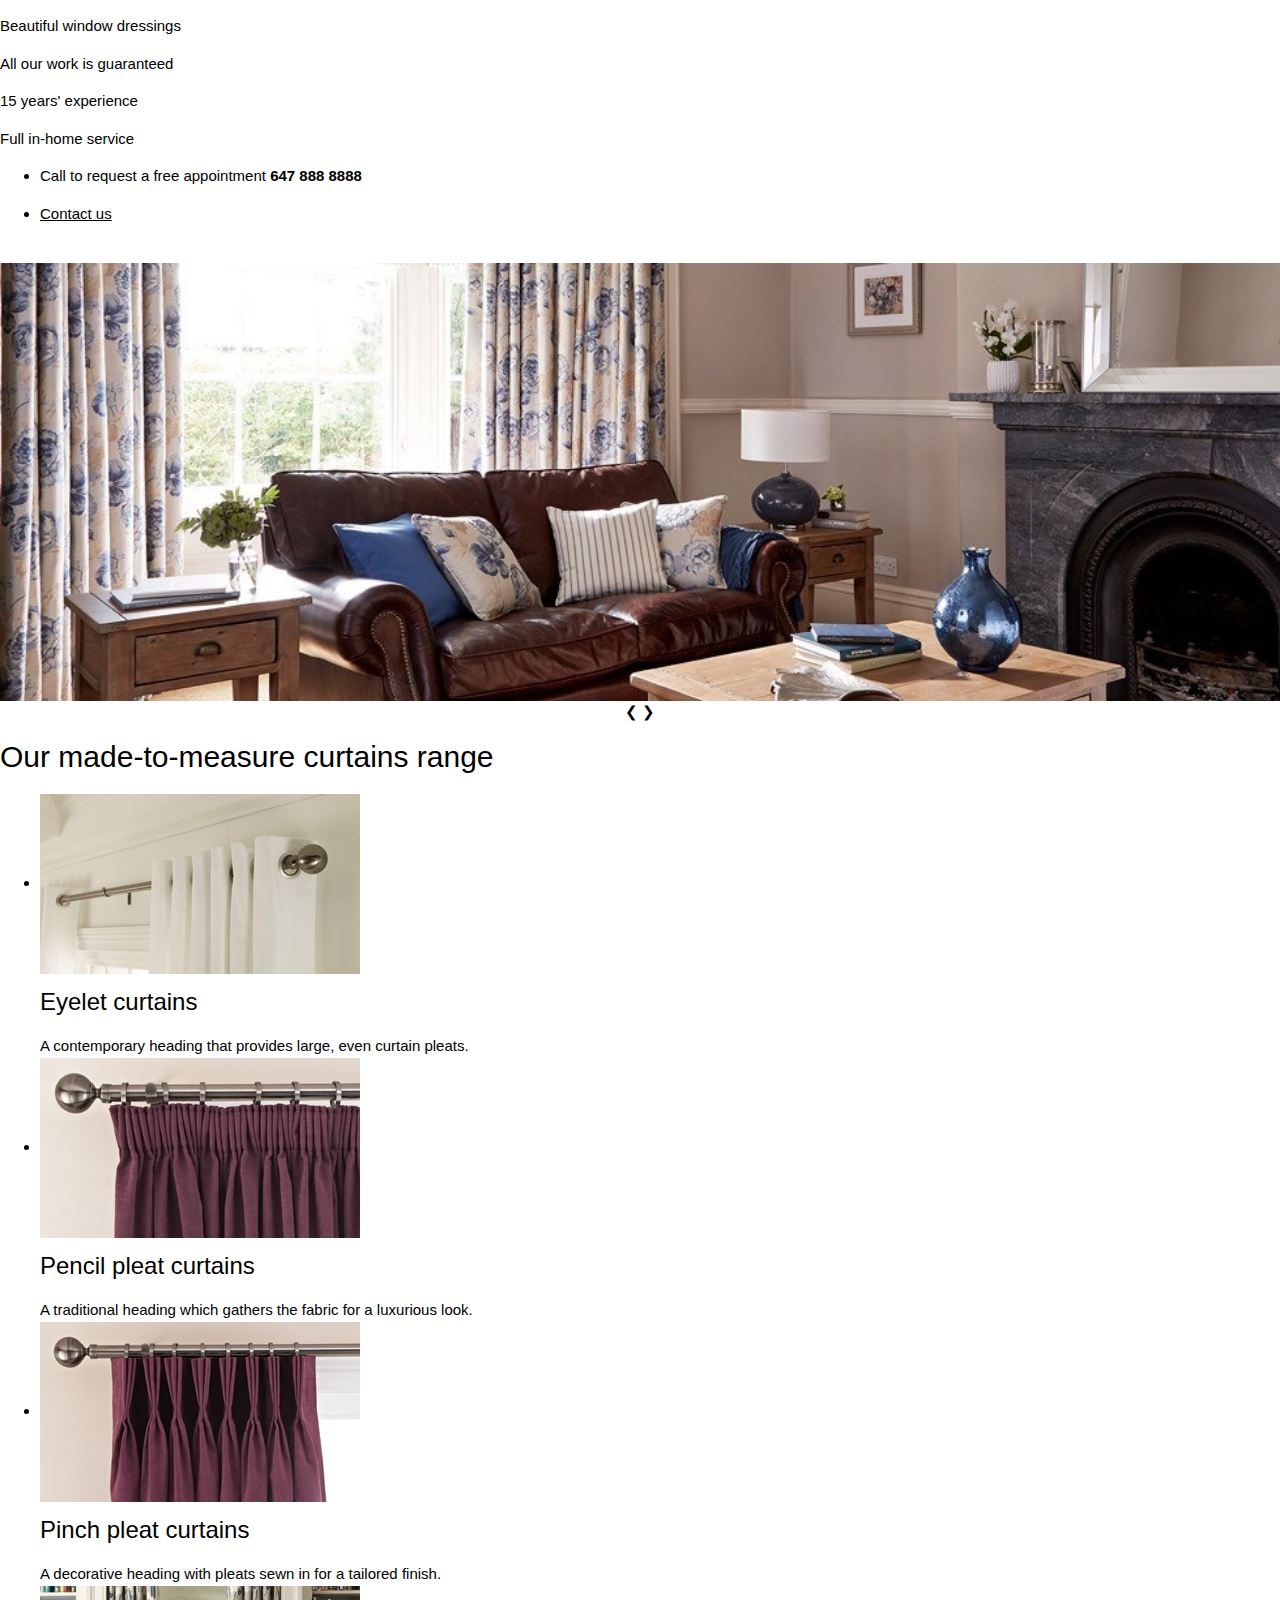
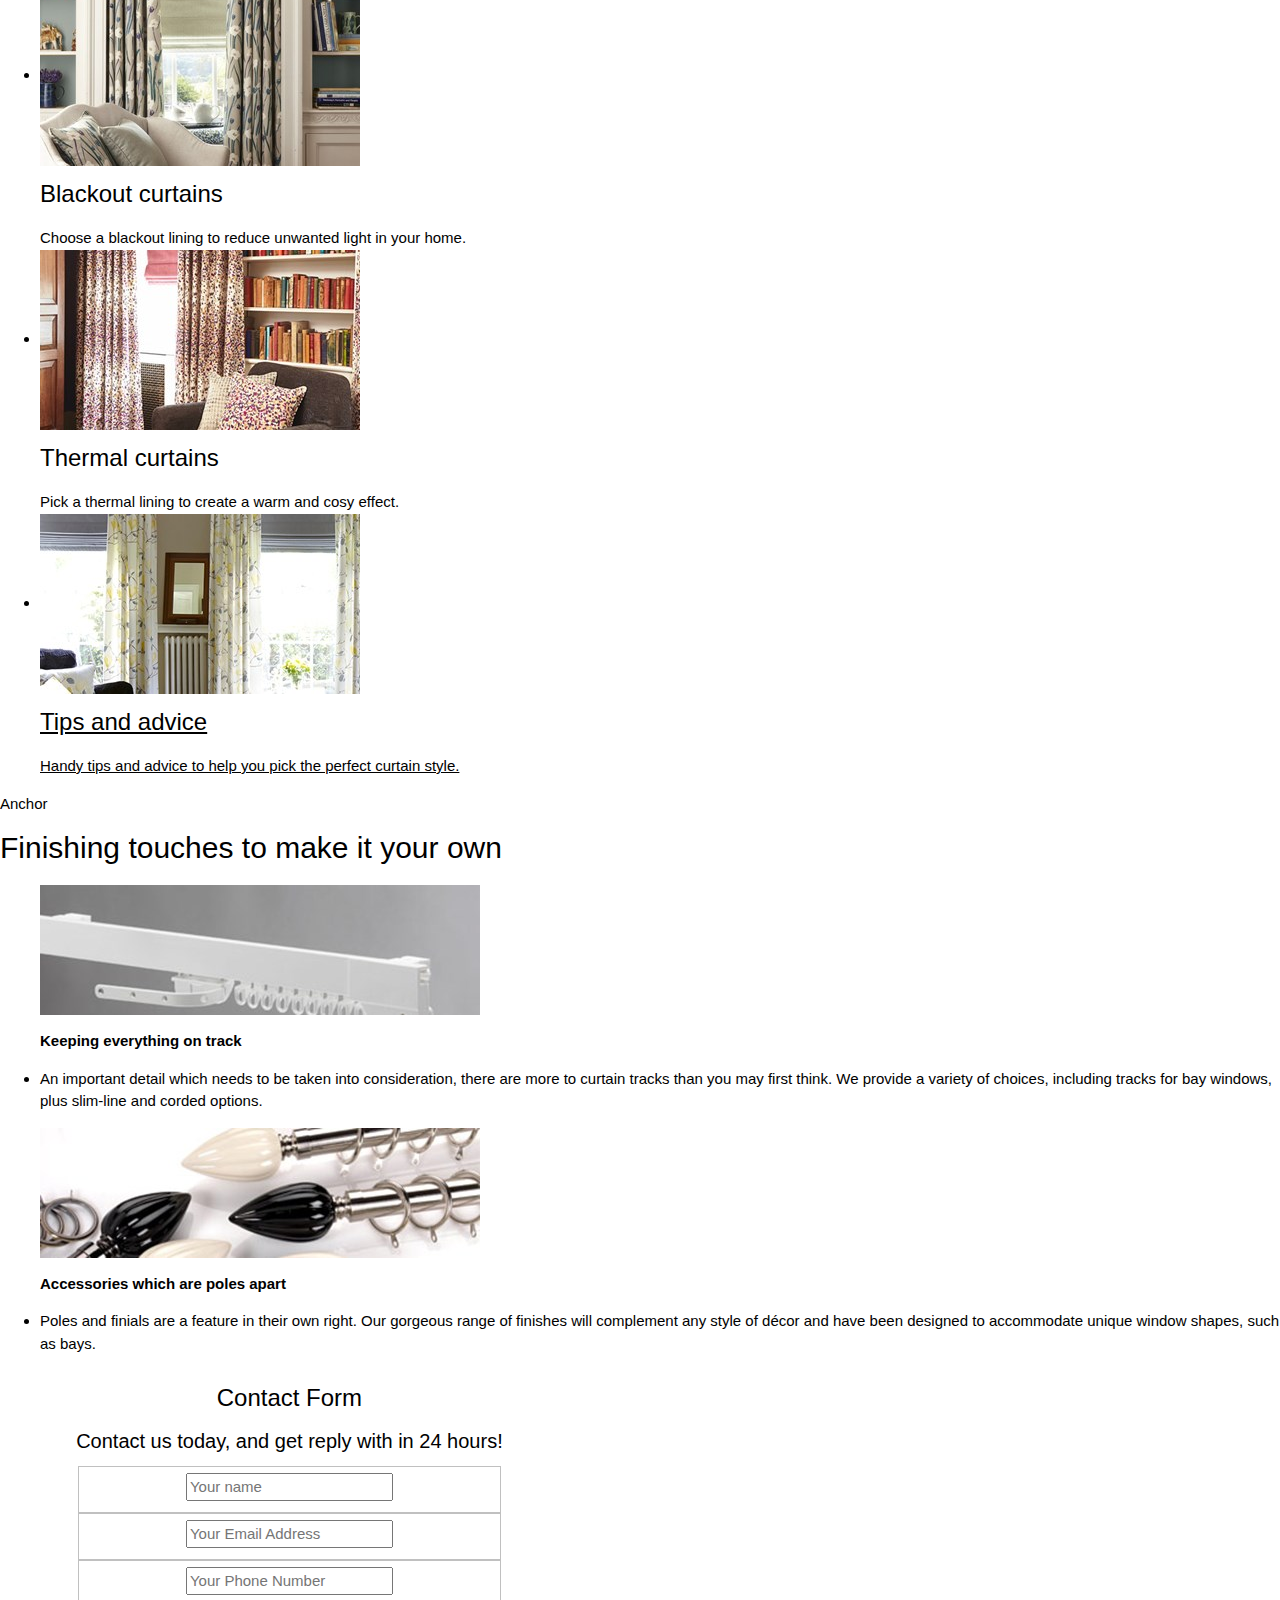
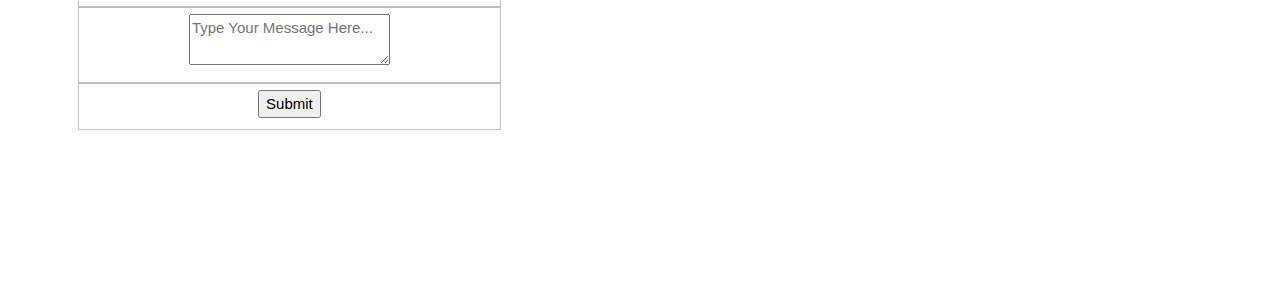
==== HenryCurtains.htm @ 3fdd2288 "Update HenryCurtains.htm" ====
<!DOCTYPE HTML>

<!-- saved from url=(0079) / -->

<!DOCTYPE html PUBLIC "" ""><!--[if lt IE 7]> <html class="no-js lt-ie9 lt-ie8 lt-ie7" lang="en"> <![endif]--><!--[if IE 7]>    <html class="no-js lt-ie9 lt-ie8" lang="en"> <![endif]--><!--[if IE 8]>    <html class="no-js lt-ie9" lang="en"> <![endif]--><!--[if IE 9]>    <html class="no-js ie9" lang="en"> <![endif]--><!--[if gt IE 10]><!--><HTML 

class="no-js" lang="en"><!--<![endif]--><HEAD><META content="IE=11.0000" 

http-equiv="X-UA-Compatible">

   

<META charset="utf-8">	 

<META name="viewport" content="width=device-width, initial-scale=1.0, maximum-scale=1.0"> 

  

<META http-equiv="X-UA-Compatible" content="IE=edge,chrome=1">   

<META name="description" content=" Book an appointment and view our huge range of beautiful fabrics and designs in the comfort of your own home."> 

  

<META name="keywords" content= "made to measure window dressings, window dressings"> 

  

<META name="author" content="">      	   <LINK href="/favicon.ico?v=2" 

rel="shortcut icon">           

<META name="robots" content="noodp">   <TITLE>    Made-To-Measure curtains for 

your home | Henry Co. </TITLE>   <LINK href="Henry_files/styles.css" 





<META name="twitter:title" content="curtains for your home | Henry"> 
<meta name="viewport" content="width=device-width, initial-scale=1">
<meta content="text/html; charset=iso-8859-2" http-equiv="Content-Type">
<link rel="stylesheet" href="https://www.w3schools.com/w3css/4/w3.css">

<style>

    .mySlides {display:none;}

	.container {

	    text-align : center;

	}

	.image, .form {

	    display: inline-block;

	    vertical-align: top;

	}

</style>



	 

<SCRIPT src="Henry_files/scripts-top.js" type="text/javascript"></SCRIPT>

   <!--[if (gte IE 6)&(lte IE 8)]>

  <script type="text/javascript" src="/_client/scripts/libs/selectivizr.js"></script>

<![endif]--> 

	 

</HEAD> 



<BODY itemtype="http://schema.org/WebPage" itemscope="">

<div>

<DIV class="wrapper trust-wrapper header-trust-wrapper">

<DIV class="wrapper clearfix">

<P>Beautiful window dressings</P>

<P>All our work is guaranteed</P>

<P>15 years' experience</P>

<P>Full in-home service</P></DIV></DIV><HEADER class="wide-wrapper header">

<DIV class="wrapper clearfix">



<DIV class="masthead">

<DIV class="right">

<DIV class="header-call-request">

<UL>

  <LI>

  <P>Call to request a free appointment							 <STRONG><SPAN class="tel">

  									647 888 8888								 </SPAN>							 </STRONG></P></LI>

  <LI class="last">

  <P class="right"><A class="no-search" href="#ContactForm">Contact 

  us</A></P></LI></UL></DIV></DIV>

</DIV></DIV></HEADER>





<DIV class="wrapper nav-wrapper">

<NAV class="navigation-primary wrapper clearfix" 

role="navigation">

</NAV><SPAN class="leaf leaf-left">&nbsp;</SPAN>     <SPAN class="leaf leaf-right">&nbsp;</SPAN> 

  </DIV>

  

<DIV class="container wide-wrapper clearfix" role="main">








<!-- Slideshow container -->
<div class="slideshow-container">

 <!-- Full-width images with number and caption text -->
  <div class="mySlides fade">
  
    <img src="Henry_files/hillarysblinds_27317573510_980_x_336.jpg" style="width:100%">
 
  </div>

  <div class="mySlides fade">
   
    <img src="Henry_files/cream-curtains-bedroom-eddie-natural_980_x_336.jpg" style="width:100%">
    
  </div>

  <div class="mySlides fade">

    <img src="Henry_files/curtains-element-verde-roman-aquarelle-mist-cushions-aquarelle-mist_980_x_336.jpg" style="width:100%">
   
  </div>

  <!-- Next and previous buttons -->
  <a class="prev" onclick="plusSlides(-1)">&#10094;</a>
  <a class="next" onclick="plusSlides(1)">&#10095;</a>


</DIV>
<script>
var myIndex = 0;
carousel();

function carousel() {
  var i;
  var x = document.getElementsByClassName("mySlides");
  for (i = 0; i < x.length; i++) {
    x[i].style.display = "none";  
  }
  myIndex++;
  if (myIndex > x.length) {myIndex = 1}    
  x[myIndex-1].style.display = "block";  
  setTimeout(carousel, 3000); // Change image every 2 seconds
}
</script>
					 

					 

					 

					 

<DIV id="product-slides-loader"><IMG width="32" height="32" src="Henry_files/ajax-loader.gif">

		 </DIV></DIV></DIV>

<DIV class="js-replace-me js-replace-with">



<DIV class="wrapper inner-content clearfix product-page-container product-page--landing"><SECTION 

class="margin-after ">





<DIV class="clearfix product-page__content-list-strip three-column-grid">





<H2>Our made-to-measure curtains range</H2>

<UL>

  <LI class="summary-item js-match-height js-GoogleAnalyticTag" data-labeltag="Ranges" 

  data-actiontypetag="Click" data-categorytag="Productpage" data-displaytag="True"><A 

  class="link-wrapper" >

  <DIV class="image-wrapper"><IMG width="320" height="180" alt="eyelets" src="Henry_files/eyelets_320_x_180.jpg">

  								 </DIV></A><A class="link-wrapper" >

  <DIV class="block summary-item__summary-content js-match-height">

  <H3>Eyelet curtains</H3>

  <P>A contemporary heading that provides large, even curtain 

  pleats.</P></DIV></A></LI>

  <LI class="summary-item js-match-height js-GoogleAnalyticTag" data-labeltag="Ranges" 

  data-actiontypetag="Click" data-categorytag="Productpage" data-displaytag="True"><A 

  class="link-wrapper" >

  <DIV class="image-wrapper"><IMG width="320" height="180" alt="pencil" src="Henry_files/pencil_320_x_180.jpg">

  								 </DIV></A><A class="link-wrapper">

  <DIV class="block summary-item__summary-content js-match-height">

  <H3>Pencil pleat curtains </H3>

  <P>A traditional heading which gathers the fabric for a luxurious 

  look.</P></DIV></A></LI>

  <LI class="summary-item js-match-height js-GoogleAnalyticTag" data-labeltag="Ranges" 

  data-actiontypetag="Click" data-categorytag="Productpage" data-displaytag="True"><A 

  class="link-wrapper" >

  <DIV class="image-wrapper"><IMG width="320" height="180" alt="pinch" src="Henry_files/pinch_320_x_180.jpg">

  								 </DIV></A><A class="link-wrapper" >

  <DIV class="block summary-item__summary-content js-match-height">

  <H3>Pinch pleat curtains </H3>

  <P>A decorative heading with pleats sewn in for a tailored 

  finish.</P></DIV></A></LI>

  <LI class="summary-item js-match-height js-GoogleAnalyticTag" data-labeltag="Ranges" 

  data-actiontypetag="Click" data-categorytag="Productpage" data-displaytag="True"><A 

  class="link-wrapper" >

  <DIV class="image-wrapper"><IMG width="320" height="180" alt="new-CTR-fabric" 

  src="Henry_files/new-ctr-fabric_320_x_180.jpg">

  								 </DIV></A><A class="link-wrapper">

  <DIV class="block summary-item__summary-content js-match-height">

  <H3>Blackout curtains </H3>

  <P>Choose a blackout lining to reduce unwanted light in your 

  home.</P></DIV></A></LI>

  <LI class="summary-item js-match-height js-GoogleAnalyticTag" data-labeltag="Ranges" 

  data-actiontypetag="Click" data-categorytag="Productpage" data-displaytag="True"><A 

  class="link-wrapper" href=" /thermal-curtains/">

  <DIV class="image-wrapper"><IMG width="320" height="180" alt="curtains-collection" 

  src="Henry_files/curtains-collection_320_x_180.jpg">

  								 </DIV></A><A class="link-wrapper" >

  <DIV class="block summary-item__summary-content js-match-height">

  <H3>Thermal curtains</H3>

  <P>Pick a thermal lining to create a warm and cosy effect.</P></DIV></A></LI>

  <LI class="summary-item js-match-height js-GoogleAnalyticTag" data-labeltag="Ranges" 

  data-actiontypetag="Click" data-categorytag="Productpage" data-displaytag="True"><A 

  class="link-wrapper" >

  <DIV class="image-wrapper"><IMG width="320" height="180" alt="curtains" src="Henry_files/hillarysblinds_8042991_320_x_180.jpg">

  								 </DIV></A><A class="link-wrapper" href=" /tips-and-advice/">

  <DIV class="block summary-item__summary-content js-match-height">

  <H3>Tips and advice</H3>

  <P>Handy tips and advice to 

  help you pick the perfect curtain style.</P></DIV></A></LI></UL></DIV>

  

  

		   

</DIV><A class="visuallyhidden" id="finishingtouches">Anchor</A>

	   

	   

	   

<DIV class="strip content-carousel">

<H2>      Finishing touches to make it your own     </H2>

<DIV class="home-intro item-browser_outer-wrapper js-item-browser-wrapper">

<UL data-item-browser-mobile-items="1" data-item-browser-items="2" 

data-item-browser-is-mobile="false" data-item-browser="">

  

  <DIV class="content-carousel-item-inner"><IMG alt="curtain tracks" src="Henry_files/360x225_carousel.jpg"> 

    			 

  <P><STRONG>Keeping everything on track</STRONG></P>

  <LI data-item-browser-item=""><P>An important detail which needs to be taken into consideration, there are 

  more to curtain tracks than you may first think. We provide a variety of 

  choices, including tracks for bay windows, plus slim-line and corded 

  options.</P>

    </LI>

  </DIV>



    <DIV class="content-carousel-item-inner"><IMG alt="new finnials" src="Henry_files/360x225_carousel(1).jpg"> 

     			 

  <P><STRONG>Accessories which are poles apart</STRONG></P>

  <LI data-item-browser-item="">

   <P>Poles and finials are a feature in their own right. Our gorgeous range of 

  finishes will complement any style of décor and have been designed to 

  accommodate unique window shapes, such as 

bays.</P></LI></DIV></UL>

</DIV>



</DIV>



<A name="ContactForm"> </A>

<div class="container">

  <div class="row">

	  <div class="form">

		<form id="contact" action="mail.php" method="post">

	    <h3>Contact Form</h3>

	    <h4>Contact us today, and get reply with in 24 hours!</h4>

	    <fieldset>

	      <input placeholder="Your name" type="text" tabindex="1" required >

	    </fieldset>

	    <fieldset>

	      <input placeholder="Your Email Address" type="email" tabindex="2" required>

	    </fieldset>

	    <fieldset>

	      <input placeholder="Your Phone Number" type="tel" tabindex="3" required>

	    </fieldset>

	    <fieldset>

	      <textarea placeholder="Type Your Message Here..." tabindex="5" required></textarea>

	    </fieldset>

	    <fieldset>

	      <button name="submit" type="submit" id="contact-submit" data-submit="...Sending">Submit</button>

	    </fieldset>

	  </form>

	 </div>





	 <div class="image">	

	  <div class="mapouter"><div class="gmap_canvas"><iframe width="800" height="480" id="gmap_canvas" src="https://maps.google.com/maps?q=968%20Denison%20St%20%20%2C%20Markham%2C%20ON%20canada&t=&z=13&ie=UTF8&iwloc=&output=embed" frameborder="0" scrolling="no" marginheight="0" marginwidth="0"></iframe><a href="https://www.emojilib.com"></a></div><style>.mapouter{position:relative;text-align:right;height:512px;width:697px;}.gmap_canvas {overflow:hidden;background:none!important;height:512px;width:697px;}</style></div>

	  </div>

	</div>

</div>

	

	

	

	



<SCRIPT src="Henry_files/scripts-bottom.js" type="text/javascript"></SCRIPT>

	 

<SCRIPT type="text/javascript">if(typeof(stLight) !== 'undefined') stLight.options({ publisher: "ur-a3101ca-ab78-af21-91b6-2b42816bc5b2" });</SCRIPT>

 

<SCRIPT src="Henry_files/product-carousel.js" type="text/javascript"></SCRIPT>

 

		</div> </BODY></HTML>
---- Henry_files/styles.css ----
* {
	margin:0;
	padding:0;
	box-sizing:border-box;
	-webkit-box-sizing:border-box;
	-moz-box-sizing:border-box;
	-webkit-font-smoothing:antialiased;
	-moz-font-smoothing:antialiased;
	-o-font-smoothing:antialiased;
	font-smoothing:antialiased;
	text-rendering:optimizeLegibility;
}

.contact-container {
	max-width:400px;
	width:100%;
	margin:0 auto;
	position:relative;
}

#contact input[type="text"], #contact input[type="email"], #contact input[type="tel"], #contact input[type="url"], #contact textarea, #contact button[type="submit"] { font:400 12px/16px "Open Sans", Helvetica, Arial, sans-serif; }

#contact {
	background:#F9F9F9;
	padding:25px;
	margin:50px 0;
}

#contact h3 {
	color: #F96;
	display: block;
	font-size: 30px;
	font-weight: 400;
}

#contact h4 {
	margin:5px 0 15px;
	display:block;
	font-size:13px;
}

fieldset {
	border: medium none !important;
	margin: 0 0 10px;
	min-width: 100%;
	padding: 0;
	width: 100%;
}

#contact input[type="text"], #contact input[type="email"], #contact input[type="tel"], #contact input[type="url"], #contact textarea {
	width:100%;
	border:1px solid #CCC;
	background:#FFF;
	margin:0 0 5px;
	padding:10px;
}

#contact input[type="text"]:hover, #contact input[type="email"]:hover, #contact input[type="tel"]:hover, #contact input[type="url"]:hover, #contact textarea:hover {
	-webkit-transition:border-color 0.3s ease-in-out;
	-moz-transition:border-color 0.3s ease-in-out;
	transition:border-color 0.3s ease-in-out;
	border:1px solid #AAA;
}

#contact textarea {
	height:100px;
	max-width:100%;
  resize:none;
}

#contact button[type="submit"] {
	cursor:pointer;
	width:100%;
	border:none;
	background:#0CF;
	color:#FFF;
	margin:0 0 5px;
	padding:10px;
	font-size:15px;
}

#contact button[type="submit"]:hover {
	background:#09C;
	-webkit-transition:background 0.3s ease-in-out;
	-moz-transition:background 0.3s ease-in-out;
	transition:background-color 0.3s ease-in-out;
}

#contact button[type="submit"]:active { box-shadow:inset 0 1px 3px rgba(0, 0, 0, 0.5); }

#contact input:focus, #contact textarea:focus {
	outline:0;
	border:1px solid #999;
}
::-webkit-input-placeholder {
 color:#888;
}
:-moz-placeholder {
 color:#888;
}
::-moz-placeholder {
 color:#888;
}
:-ms-input-placeholder {
 color:#888;
}


article {
	display: block;
}
aside {
	display: block;
}
details {
	display: block;
}
figcaption {
	display: block;
}
figure {
	display: block;
}
footer {
	display: block;
}
header {
	display: block;
}
hgroup {
	display: block;
}
nav {
	display: block;
}
section {
	display: block;
}
audio {
	display: inline-block;
}
canvas {
	display: inline-block;
}
video {
	display: inline-block;
}
audio:not([controls]) {
	display: none;
}
[hidden] {
	display: none;
}
html {
	font-size: 100%; -ms-text-size-adjust: 100%; -webkit-text-size-adjust: 100%;
}
html {
	color: rgb(34, 34, 34); font-family: sans-serif;
}
button {
	color: rgb(34, 34, 34); font-family: sans-serif;
}
input {
	color: rgb(34, 34, 34); font-family: sans-serif;
}
select {
	color: rgb(34, 34, 34); font-family: sans-serif;
}
textarea {
	color: rgb(34, 34, 34); font-family: sans-serif;
}
body {
	margin: 0px; line-height: 1.4; font-size: 1em;
}
::selection {
	background: rgb(197, 80, 87); color: rgb(255, 255, 255); text-shadow: none;
}
a:focus {
	outline: dotted thin;
}
a:hover {
	outline: 0px;
}
a:active {
	outline: 0px;
}
abbr[title] {
	border-bottom-color: currentColor; border-bottom-width: 1px; border-bottom-style: dotted;
}
b {
	font-weight: bold;
}
strong {
	font-weight: bold;
}
blockquote {
	margin: 1em 40px;
}
dfn {
	font-style: italic;
}
hr {
	border-width: 1px 0px 0px; border-style: solid none none; border-color: rgb(204, 204, 204) currentColor currentColor; margin: 1em 0px; padding: 0px; border-image: none; height: 1px; display: block;
}
ins {
	background: rgb(255, 255, 153); color: rgb(0, 0, 0); text-decoration: none;
}
mark {
	background: rgb(255, 255, 0); color: rgb(0, 0, 0); font-style: italic; font-weight: bold;
}
pre {
	font-family: monospace,serif; font-size: 1em; _font-family: "courier new", monospace;
}
code {
	font-family: monospace,serif; font-size: 1em; _font-family: "courier new", monospace;
}
kbd {
	font-family: monospace,serif; font-size: 1em; _font-family: "courier new", monospace;
}
samp {
	font-family: monospace,serif; font-size: 1em; _font-family: "courier new", monospace;
}
pre {
	white-space: pre-wrap; -ms-word-wrap: break-word;
}
q {
	quotes: none;
}
q::before {
	content: none;
}
q::after {
	content: none;
}
small {
	font-size: 85%;
}
sub {
	line-height: 0; font-size: 75%; vertical-align: baseline; position: relative;
}
sup {
	line-height: 0; font-size: 75%; vertical-align: baseline; position: relative;
}
sup {
	top: -0.5em;
}
sub {
	bottom: -0.25em;
}
ul {
	margin: 1em 0px; padding: 0px 0px 0px 40px;
}
ol {
	margin: 1em 0px; padding: 0px 0px 0px 40px;
}
dd {
	margin: 0px 0px 0px 40px;
}
nav ul {
	list-style: none; margin: 0px; padding: 0px;
}
nav ol {
	list-style: none; margin: 0px; padding: 0px;
}
img {
	border: 0px currentColor; border-image: none; vertical-align: middle; -ms-interpolation-mode: bicubic;
}
svg:not(:root) {
	overflow: hidden;
}
figure {
	margin: 0px;
}
form {
	margin: 0px;
}
fieldset {
	margin: 0px; padding: 0px; border: 0px currentColor; border-image: none;
}
label {
	cursor: pointer;
}
legend {
	padding: 0px; border: 0px currentColor; border-image: none; white-space: normal;
}
button {
	margin: 0px; font-size: 100%; vertical-align: baseline;
}
input {
	margin: 0px; font-size: 100%; vertical-align: baseline;
}
select {
	margin: 0px; font-size: 100%; vertical-align: baseline;
}
textarea {
	margin: 0px; font-size: 100%; vertical-align: baseline;
}
button {
	line-height: normal;
}
input {
	line-height: normal;
}
button {
	cursor: pointer; -webkit-appearance: button;
}
input[type='button'] {
	cursor: pointer; -webkit-appearance: button;
}
input[type='reset'] {
	cursor: pointer; -webkit-appearance: button;
}
input[type='submit'] {
	cursor: pointer; -webkit-appearance: button;
}
button[disabled] {
	cursor: default;
}
input[disabled] {
	cursor: default;
}
input[type='checkbox'] {
	padding: 0px; box-sizing: border-box;
}
input[type='radio'] {
	padding: 0px; box-sizing: border-box;
}
input[type='search'] {
	box-sizing: content-box; -webkit-appearance: textfield; -moz-box-sizing: content-box; -webkit-box-sizing: content-box;
}
textarea {
	overflow: auto; vertical-align: top; resize: vertical;
}
input:invalid {
	background-color: rgb(240, 221, 221);
}
textarea:invalid {
	background-color: rgb(240, 221, 221);
}
table {
	border-collapse: collapse; border-spacing: 0;
}
td {
	vertical-align: top;
}
.chromeframe {
	background: rgb(204, 204, 204); margin: 0.2em 0px; padding: 0.2em 0px; color: rgb(0, 0, 0);
}
.ir {
	border: 0px currentColor; border-image: none; text-align: left; text-indent: -999em; overflow: hidden; display: block; direction: ltr; background-repeat: no-repeat; background-color: transparent;
}
.ir br {
	display: none;
}
.hidden {
	display: none !important; visibility: hidden;
}
.visuallyhidden {
	margin: -1px; padding: 0px; border: 0px currentColor; border-image: none; width: 1px; height: 1px; overflow: hidden; position: absolute; clip: rect(0px, 0px, 0px, 0px);
}
.focusable.visuallyhidden:active {
	margin: 0px; width: auto; height: auto; overflow: visible; position: static; clip: auto;
}
.focusable.visuallyhidden:focus {
	margin: 0px; width: auto; height: auto; overflow: visible; position: static; clip: auto;
}
.invisible {
	visibility: hidden;
}
.clearfix::before {
	display: table; content: "";
}
.clearfix::after {
	display: table; content: "";
}
.clearfix::after {
	clear: both;
}
.clearfix {
	
}
@media print
{
* {
	background: none !important; color: rgb(0, 0, 0) !important; filter: none !important; box-shadow: none !important; text-shadow: none !important;
}
a {
	text-decoration: underline;
}
a:visited {
	text-decoration: underline;
}
a[href]::after {
	content: " (" attr(href) ")";
}
abbr[title]::after {
	content: " (" attr(title) ")";
}
.ir a::after {
	content: "";
}
a[href^='javascript:']::after {
	content: "";
}
a[href^='#']::after {
	content: "";
}
pre {
	border: 1px solid rgb(153, 153, 153); border-image: none; page-break-inside: avoid;
}
blockquote {
	border: 1px solid rgb(153, 153, 153); border-image: none; page-break-inside: avoid;
}
thead {
	display: table-header-group;
}
tr {
	page-break-inside: avoid;
}
img {
	page-break-inside: avoid;
}
img {
	max-width: 100% !important;
}
p {
	orphans: 3; widows: 3;
}
h2 {
	orphans: 3; widows: 3;
}
h3 {
	orphans: 3; widows: 3;
}
h2 {
	page-break-after: avoid;
}
h3 {
	page-break-after: avoid;
}
}
html {
	font-family: sans-serif; -ms-text-size-adjust: 100%; -webkit-text-size-adjust: 100%;
}
body {
	margin: 0px;
}
article {
	display: block;
}
aside {
	display: block;
}
details {
	display: block;
}
figcaption {
	display: block;
}
figure {
	display: block;
}
footer {
	display: block;
}
header {
	display: block;
}
hgroup {
	display: block;
}
main {
	display: block;
}
nav {
	display: block;
}
section {
	display: block;
}
summary {
	display: block;
}
audio {
	vertical-align: baseline; display: inline-block;
}
canvas {
	vertical-align: baseline; display: inline-block;
}
progress {
	vertical-align: baseline; display: inline-block;
}
video {
	vertical-align: baseline; display: inline-block;
}
audio:not([controls]) {
	height: 0px; display: none;
}
[hidden] {
	display: none;
}
template {
	display: none;
}
a {
	background: none;
}
a:active {
	outline: 0px;
}
a:hover {
	outline: 0px;
}
abbr[title] {
	border-bottom-color: currentColor; border-bottom-width: 1px; border-bottom-style: dotted;
}
b {
	font-weight: bold;
}
strong {
	font-weight: bold;
}
dfn {
	font-style: italic;
}
h1 {
	margin: 0.67em 0px; font-size: 2em;
}
mark {
	background: rgb(255, 255, 0); color: rgb(0, 0, 0);
}
small {
	font-size: 80%;
}
sub {
	line-height: 0; font-size: 75%; vertical-align: baseline; position: relative;
}
sup {
	line-height: 0; font-size: 75%; vertical-align: baseline; position: relative;
}
sup {
	top: -0.5em;
}
sub {
	bottom: -0.25em;
}
img {
	border: 0px currentColor; border-image: none;
}
svg:not(:root) {
	overflow: hidden;
}
figure {
	margin: 1em 40px;
}
hr {
	height: 0px; box-sizing: content-box; -moz-box-sizing: content-box;
}
pre {
	overflow: auto;
}
code {
	font-family: monospace,monospace; font-size: 1em;
}
kbd {
	font-family: monospace,monospace; font-size: 1em;
}
pre {
	font-family: monospace,monospace; font-size: 1em;
}
samp {
	font-family: monospace,monospace; font-size: 1em;
}
button {
	font: inherit; margin: 0px; color: inherit; font-size-adjust: inherit; font-stretch: inherit;
}
input {
	font: inherit; margin: 0px; color: inherit; font-size-adjust: inherit; font-stretch: inherit;
}
optgroup {
	font: inherit; margin: 0px; color: inherit; font-size-adjust: inherit; font-stretch: inherit;
}
select {
	font: inherit; margin: 0px; color: inherit; font-size-adjust: inherit; font-stretch: inherit;
}
textarea {
	font: inherit; margin: 0px; color: inherit; font-size-adjust: inherit; font-stretch: inherit;
}
button {
	overflow: visible;
}
button {
	text-transform: none;
}
select {
	text-transform: none;
}
button {
	cursor: pointer; -webkit-appearance: button;
}
html input[type='button'] {
	cursor: pointer; -webkit-appearance: button;
}
input[type='reset'] {
	cursor: pointer; -webkit-appearance: button;
}
input[type='submit'] {
	cursor: pointer; -webkit-appearance: button;
}
button[disabled] {
	cursor: default;
}
html input[disabled] {
	cursor: default;
}
input {
	line-height: normal;
}
input[type='checkbox'] {
	padding: 0px; box-sizing: border-box;
}
input[type='radio'] {
	padding: 0px; box-sizing: border-box;
}
input[type='search'] {
	box-sizing: content-box; -webkit-appearance: textfield; -moz-box-sizing: content-box; -webkit-box-sizing: content-box;
}
fieldset {
	margin: 0px 2px; padding: 0.35em 0.62em 0.75em; border: 1px solid silver; border-image: none;
}
legend {
	padding: 0px; border: 0px currentColor; border-image: none;
}
textarea {
	overflow: auto;
}
optgroup {
	font-weight: bold;
}
table {
	border-collapse: collapse; border-spacing: 0;
}
td {
	padding: 0px;
}
th {
	padding: 0px;
}
html.noscroll {
	width: 100%; position: fixed; -ms-overflow-y: scroll;
}
.wrapper {
	margin: 0px auto; width: 980px; position: relative;
}
.link-wrapper {
	background: none; padding-right: 0px; font-weight: normal; display: block;
}
.link-wrapper:hover .link-std {
	color: rgb(156, 31, 49) !important;
}
.wide-wrapper {
	margin: 0px auto; width: 1240px; border-right-color: rgb(219, 214, 210); border-left-color: rgb(219, 214, 210); border-right-width: 1px; border-left-width: 1px; border-right-style: solid; border-left-style: solid; position: relative;
}
.nav-wrapper {
	background: rgb(105, 96, 88); border: currentColor; border-image: none; width: 1250px;
}
.homepage-carousel-wrapper {
	margin-bottom: 50px;
}
.container .wide-wrapper {
	border: currentColor; border-image: none;
}
.col {
	margin-right: 0px; margin-left: 0px; float: left; display: inline; position: relative;
}
.col-first {
	margin-left: 0px;
}
.col-last {
	margin-right: 0px;
}
.col-center {
	margin: 0px auto; float: none; display: block;
}
.col-border-left {
	padding-left: 49px; border-left-color: rgb(234, 230, 227); border-left-width: 1px; border-left-style: solid;
}
.col-border-left-thin {
	padding-left: 29px; border-left-color: rgb(234, 230, 227); border-left-width: 1px; border-left-style: solid;
}
.col-border-right {
	padding-right: 49px; border-right-color: rgb(234, 230, 227); border-right-width: 1px; border-right-style: solid;
}
.col-border-right-thin {
	padding-right: 29px; border-right-color: rgb(234, 230, 227); border-right-width: 1px; border-right-style: solid;
}
.col-margin-after {
	margin-bottom: 50px;
}
.col-margin-left {
	margin-left: 48px;
}
.col-margin-right {
	margin-right: 48px;
}
.col-margin-left-thin {
	margin-left: 28px;
}
.col-margin-right-thin {
	margin-right: 28px;
}
.col img {
	margin-bottom: 10px;
}
.col .centered {
	margin: 0px auto;
}
.clear.col {
	clear: both;
}
.wrapper .col-1 {
	width: 20px;
}
.wrapper .col-2 {
	width: 40px;
}
.wrapper .col-3 {
	width: 60px;
}
.wrapper .col-4 {
	width: 80px;
}
.wrapper .col-5 {
	width: 100px;
}
.wrapper .col-6 {
	width: 120px;
}
.wrapper .col-7 {
	width: 140px;
}
.wrapper .col-8 {
	width: 160px;
}
.wrapper .col-9 {
	width: 180px;
}
.wrapper .col-10 {
	width: 200px;
}
.wrapper .col-11 {
	width: 220px;
}
.wrapper .col-12 {
	width: 240px;
}
.wrapper .col-13 {
	width: 260px;
}
.wrapper .col-14 {
	width: 280px;
}
.wrapper .col-15 {
	width: 300px;
}
.wrapper .col-16 {
	width: 320px;
}
.wrapper .col-17 {
	width: 340px;
}
.wrapper .col-18 {
	width: 360px;
}
.wrapper .col-19 {
	width: 380px;
}
.wrapper .col-20 {
	width: 400px;
}
.wrapper .col-21 {
	width: 420px;
}
.wrapper .col-22 {
	width: 440px;
}
.wrapper .col-23 {
	width: 460px;
}
.wrapper .col-24 {
	width: 480px;
}
.wrapper .col-25 {
	width: 500px;
}
.wrapper .col-26 {
	width: 520px;
}
.wrapper .col-27 {
	width: 540px;
}
.wrapper .col-28 {
	width: 560px;
}
.wrapper .col-29 {
	width: 580px;
}
.wrapper .col-30 {
	width: 600px;
}
.wrapper .col-30-900 {
	width: 898px;
}
.wrapper .col-31 {
	width: 620px;
}
.wrapper .col-32 {
	width: 640px;
}
.wrapper .col-33 {
	width: 660px;
}
.wrapper .col-34 {
	width: 680px;
}
.wrapper .col-35 {
	width: 700px;
}
.wrapper .col-36 {
	width: 720px;
}
.wrapper .col-37 {
	width: 740px;
}
.wrapper .col-38 {
	width: 760px;
}
.wrapper .col-39 {
	width: 780px;
}
.wrapper .col-40 {
	width: 800px;
}
.wrapper .col-41 {
	width: 820px;
}
.wrapper .col-42 {
	width: 840px;
}
.wrapper .col-43 {
	width: 860px;
}
.wrapper .col-44 {
	width: 880px;
}
.wrapper .col-45 {
	width: 900px;
}
.wrapper .col-46 {
	width: 920px;
}
.wrapper .col-47 {
	width: 940px;
}
.wrapper .col-48 {
	width: 960px;
}
.wrapper .col-49 {
	width: 980px;
}
.content-primary {
	width: 740px; padding-left: 39px; margin-bottom: 80px; border-left-color: rgb(234, 230, 227); border-left-width: 1px; border-left-style: solid; float: left;
}
.content-primary ul li {
	color: rgb(144, 131, 120);
}
.content-primary ol li {
	color: rgb(144, 131, 120);
}
.content-primary ol li {
	padding-top: 4px; margin-bottom: 4px; min-height: 32px;
}
.tablet .content-primary.col-37 {
	width: 739px;
}
.lt-ie9 .content-primary {
	padding-bottom: 80px; margin-bottom: 0px;
}
.content-secondary {
	float: left;
}
input {
	padding: 7px 6px;
}
textarea {
	padding: 7px 6px;
}
fieldset legend {
	line-height: 1;
}
fieldset {
	background: rgb(255, 255, 255); margin: 20px 0px 0px; padding: 20px; border: 1px solid rgb(235, 231, 229); border-image: none;
}
#contour {
	background: rgb(255, 255, 255); margin: 20px 0px 0px; padding: 20px; border: 1px solid rgb(235, 231, 229); border-image: none;
}
.lt-ie9 fieldset {
	border: currentColor; border-image: none;
}
.lt-ie9 #contour {
	border: currentColor; border-image: none;
}
#contour fieldset {
	background: none; padding: 0px 0px 50px; border: currentColor; border-image: none;
}
fieldset.plain {
	background: none; border: currentColor; border-image: none; padding-bottom: 0px;
}
fieldset.no-padding {
	padding: 0px;
}
fieldset.stacked {
	margin: 0px; border-bottom-color: currentColor; border-bottom-width: medium; border-bottom-style: none;
}
fieldset.rounded-top {
	border-radius: 3px 3px 0px 0px; border-bottom-color: currentColor; border-bottom-width: medium; border-bottom-style: none; -moz-border-radius: 3px 3px 0 0; -webkit-border-radius: 3px 3px 0 0;
}
fieldset.rounded-bottom {
	border-radius: 0px 0px 3px 3px; margin-top: 0px; border-bottom-color: rgb(235, 231, 229) !important; border-bottom-width: 1px !important; border-bottom-style: solid !important; -moz-border-radius: 0 0 3px 3px; -webkit-border-radius: 0 0 3px 3px;
}
fieldset.application {
	padding-left: 75px; position: relative;
}
fieldset h1 {
	margin: 0px 0px 34px;
}
fieldset .supporting-text {
	color: rgb(171, 154, 142); font-size: 11px; font-weight: normal; margin-left: 10px;
}
.frow {
	width: 100%; margin-bottom: 16px; float: left;
}
.contourField {
	width: 100%; margin-bottom: 16px; float: left;
}
.contourNavigation {
	width: 100%; margin-bottom: 16px; float: left;
}
.frow br {
	display: none;
}
.contourField br {
	display: none;
}
.contourNavigation br {
	display: none;
}
.frow::after {
	height: 0px; clear: both; display: block; visibility: hidden; content: ".";
}
.contourField::after {
	height: 0px; clear: both; display: block; visibility: hidden; content: ".";
}
.contourNavigation::after {
	height: 0px; clear: both; display: block; visibility: hidden; content: ".";
}
.contourNavigation {
	padding: 16px 0px 0px;
}
.frow input.error {
	background: rgb(253, 237, 238); border: 1px solid rgb(156, 31, 49); border-image: none; color: rgb(168, 81, 136);
}
.frow select.error {
	background: rgb(253, 237, 238); border: 1px solid rgb(156, 31, 49); border-image: none; color: rgb(168, 81, 136);
}
.contourField input.error {
	background: rgb(253, 237, 238); border: 1px solid rgb(156, 31, 49); border-image: none; color: rgb(168, 81, 136);
}
#contour input.contourError {
	background: rgb(253, 237, 238); border: 1px solid rgb(156, 31, 49); border-image: none; color: rgb(168, 81, 136);
}
#contour textarea.contourError {
	background: rgb(253, 237, 238); border: 1px solid rgb(156, 31, 49); border-image: none; color: rgb(168, 81, 136);
}
.frow label.error {
	background: none; border: currentColor; border-image: none; color: rgb(156, 31, 49);
}
.contourField label.error {
	background: none; border: currentColor; border-image: none; color: rgb(156, 31, 49);
}
#contour .contourErrorMessage {
	background: none; border: currentColor; border-image: none; color: rgb(156, 31, 49);
}
#contour .contourError {
	background: none; border: currentColor; border-image: none; color: rgb(156, 31, 49);
}
.frow input {
	border: 1px solid rgb(219, 215, 212); border-image: none; color: rgb(144, 131, 120); font-size: 12px;
}
.frow textarea {
	border: 1px solid rgb(219, 215, 212); border-image: none; color: rgb(144, 131, 120); font-size: 12px;
}
.frow select {
	border: 1px solid rgb(219, 215, 212); border-image: none; color: rgb(144, 131, 120); font-size: 12px;
}
.contourField input {
	border: 1px solid rgb(219, 215, 212); border-image: none; color: rgb(144, 131, 120); font-size: 12px;
}
.contourField textarea {
	border: 1px solid rgb(219, 215, 212); border-image: none; color: rgb(144, 131, 120); font-size: 12px;
}
.contourField select {
	border: 1px solid rgb(219, 215, 212); border-image: none; color: rgb(144, 131, 120); font-size: 12px;
}
.frow input:focus {
	color: rgb(93, 81, 70);
}
.frow textarea:focus {
	color: rgb(93, 81, 70);
}
.frow select:focus {
	color: rgb(93, 81, 70);
}
.contourField input:focus {
	color: rgb(93, 81, 70);
}
.contourField textarea:focus {
	color: rgb(93, 81, 70);
}
.contourField select:focus {
	color: rgb(93, 81, 70);
}
.frow input.button-std:focus {
	color: rgb(255, 255, 255);
}
.contourField input.button-std:focus {
	color: rgb(255, 255, 255);
}
.frow .required {
	color: rgb(168, 81, 136);
}
.contourField .required {
	color: rgb(168, 81, 136);
}
.frow .supporting-text {
	margin: 8px 0px 0px 157px;
}
.contourField .supporting-text {
	margin: 8px 0px 0px 157px;
}
.frow .supporting-text-small {
	margin: 8px 0px 0px 110px;
}
.contourField .supporting-text-small {
	margin: 8px 0px 0px 110px;
}
.frow .supporting-text-right {
	margin: 8px 0px 0px 10px;
}
.contourField .supporting-text-right {
	margin: 8px 0px 0px 10px;
}
.frow label {
	width: 136px; color: rgb(93, 81, 70); padding-right: 20px; font-size: 13px; float: left;
}
.contourField label {
	width: 136px; color: rgb(93, 81, 70); padding-right: 20px; font-size: 13px; float: left;
}
.frow label em {
	color: rgb(93, 81, 70);
}
.contourField label em {
	color: rgb(93, 81, 70);
}
.frow label a {
	color: rgb(93, 81, 70);
}
.frow label a:hover {
	color: rgb(93, 81, 70);
}
.contourField label a {
	color: rgb(93, 81, 70);
}
.contourField label a:hover {
	color: rgb(93, 81, 70);
}
.frow label.wide {
	width: 250px;
}
.contourField label.wide {
	width: 250px;
}
.frow-select select {
	padding: 4px 4px 4px 0px; border: 1px solid rgb(211, 211, 211); border-image: none; color: rgb(122, 122, 122); font-size: 12px;
}
#contour select {
	padding: 4px 4px 4px 0px; border: 1px solid rgb(211, 211, 211); border-image: none; color: rgb(122, 122, 122); font-size: 12px;
}
.frow-action {
	margin-bottom: 0px;
}
.frow-action input {
	color: rgb(255, 255, 255); float: left;
}
.frow-action input.button-std {
	margin: 0px;
}
.frow-action-indent {
	width: 480px; margin-bottom: 10px;
}
.frow-action-indent input.button-std {
	margin-left: 157px;
}
.frow-action-indent input.secondary {
	margin-left: 157px;
}
.frow-action-indent input.secondary {
	background: none; padding: 8px 0px; border: currentColor; border-image: none; color: rgb(93, 81, 70); font-size: 12px; font-weight: normal; text-decoration: underline;
}
.custom-form {
	
}
.custom-form .form-label {
	width: auto; color: rgb(58, 49, 40); text-transform: uppercase; font-family: "futura-pt",sans-serif; font-size: 22px; display: inline-block;
}
.custom-form .custom-select {
	background: rgb(243, 243, 243); padding: 0px; border: 1px solid rgb(187, 187, 187); border-image: none; width: 216px; margin-top: 0px; display: inline-block; position: relative;
}
.custom-form .custom-select select {
	background: none; margin: 0px; padding: 0.6em 1.9em 0.5em 0.8em; border: 1px solid transparent; border-image: none; width: 100%; color: rgb(93, 81, 70); text-transform: uppercase; line-height: 1.3; font-family: "futura-pt",sans-serif; font-size: 18px; cursor: pointer; box-sizing: border-box; -webkit-appearance: none; -moz-box-sizing: border-box; -webkit-box-sizing: border-box; appearance: none;
}
.lt-ie9 .custom-form .custom-select select {
	padding: 0.6em 0.8em;
}
.ie9 .custom-form .custom-select select {
	padding: 0.6em 0.8em;
}
.custom-form .custom-select::after {
	background: url("//assets.hillarys.co.uk/cassette.axd/file/_Client/images/global/sprite-sheet-icons-2682c09caf6aa2140f0184f18bee9225e0a63015.png") no-repeat 50% -633px; top: 50%; width: 9px; height: 8px; right: 1em; margin-top: -4px; position: absolute; z-index: 2; content: ""; pointer-events: none;
}
.lt-ie9 .custom-form .custom-select::after {
	background: none;
}
.ie9 .custom-form .custom-select::after {
	background: none;
}
.custom-form .custom-select:hover {
	border: 1px solid rgb(136, 136, 136); border-image: none;
}
.custom-form .custom-select select:focus {
	border: 1px solid rgb(170, 170, 170); border-image: none; color: rgb(34, 34, 34); box-shadow: 0px 0px 1px 3px #b4defa; background-color: transparent;
}
.custom-form .custom-select option {
	font-weight: normal;
}
@media screen and (-ms-high-contrast:active), all and (-ms-high-contrast:none)
{
.custom-form .custom-select select::-ms-expand {
	display: none;
}
.custom-form .custom-select select:focus::-ms-value {
	background: none; color: rgb(34, 34, 34);
}
}
.flex-container a:focus {
	
}
.flex-container a:active {
	
}
.flexslider a:focus {
	
}
.flexslider a:active {
	
}
.slides {
	list-style: none; margin: 0px; padding: 0px;
}
.flex-control-nav {
	list-style: none; margin: 0px; padding: 0px;
}
.flex-direction-nav {
	list-style: none; margin: 0px; padding: 0px;
}
.flexslider .slides > li {
	display: none; -webkit-backface-visibility: hidden;
}
.flexslider .slides img {
	display: none; -webkit-backface-visibility: hidden;
}
.flexslider .slides img {
	width: 100%; display: block;
}
.flex-pauseplay span {
	text-transform: capitalize;
}
.flex-direction-nav {
	
}
.flex-direction-nav .flex-prev {
	background: url("//assets.hillarys.co.uk/cassette.axd/file/_Client/images/special-panels/carousel-controls-c6acf40fc0f12db7e516ecfe8e8dc3976a3a9e34.png") no-repeat 0px 0px; border: currentColor; border-image: none; top: 46%; width: 33px; height: 23px; color: rgb(255, 255, 255); text-indent: -999em; padding-right: 0px; font-size: 11px; display: block; position: absolute; z-index: 1;
}
.flex-direction-nav .flex-next {
	background: url("//assets.hillarys.co.uk/cassette.axd/file/_Client/images/special-panels/carousel-controls-c6acf40fc0f12db7e516ecfe8e8dc3976a3a9e34.png") no-repeat 0px 0px; border: currentColor; border-image: none; top: 46%; width: 33px; height: 23px; color: rgb(255, 255, 255); text-indent: -999em; padding-right: 0px; font-size: 11px; display: block; position: absolute; z-index: 1;
}
.flex-direction-nav .flex-prev {
	left: -10px;
}
.flex-direction-nav .flex-prev:hover {
	background-position: -35px 0px; width: 43px;
}
.flex-direction-nav .flex-next {
	background-position: -43px -23px; right: -10px;
}
.flex-direction-nav .flex-next:hover {
	background-position: 0px -23px; width: 43px;
}
.flex-direction-nav .flex-disabled {
	cursor: default; opacity: 0 !important;
}
.address-postcode-panel .frow-input {
	width: 280px;
}
.address-postcode-panel .frow-action {
	width: 200px;
}
.advisor-postcode {
	width: 100px;
}
#contour .contourNavigation .contourSubmit {
	top: -55px; margin-left: 160px; position: relative;
}
#contour .contourNavigation .contourButton {
	top: -55px; margin-left: 160px; position: relative;
}
.lt-ie8 #contour .contourNavigation .contourButton {
	top: -75px; margin-left: 180px;
}
.frow-checkbox {
	width: 100%;
}
div.checkbox.contourField {
	width: 100%;
}
.frow-checkbox label {
	width: 150px; font-size: 12px;
}
div.checkbox.contourField label {
	width: 150px; font-size: 12px;
}
.lt-ie8 .frow-checkbox label {
	width: 134px;
}
.lt-ie8 div.checkbox.contourField label {
	width: 134px;
}
.frow-checkbox label a {
	color: rgb(242, 113, 0);
}
div.checkbox.contourField label a {
	color: rgb(242, 113, 0);
}
.frow-checkbox label a:hover {
	color: rgb(203, 95, 0); text-decoration: underline;
}
div.checkbox.contourField label a:hover {
	color: rgb(203, 95, 0); text-decoration: underline;
}
.frow-checkbox input {
	width: 14px; font-size: 12px; margin-top: 2px; margin-right: 8px; float: left;
}
div.checkbox.contourField input {
	width: 14px; font-size: 12px; margin-top: 2px; margin-right: 8px; float: left;
}
.frow-checkbox p {
	float: left;
}
div.checkbox.contourField p {
	float: left;
}
.frow-checkbox span.aspNetDisabled input {
	display: none;
}
div.checkbox.contourField span.aspNetDisabled input {
	display: none;
}
.frow-checkbox .sub-product input {
	margin-left: 16px;
}
div.checkbox.contourField .sub-product input {
	margin-left: 16px;
}
.form-products-list {
	width: 420px; position: relative;
}
.frow-checkbox input {
	border: currentColor; border-image: none;
}
.frow-checkbox span {
	float: left;
}
.frow-checkbox .appointment-carpets-flooring {
	top: 0px; right: -190px; position: absolute;
}
.frow-checkbox .brochure-carpets-flooring {
	top: 34px; right: -120px; position: absolute;
}
div.checkbox.contourField label {
	width: auto !important; clear: none !important;
}
.comment.contourField {
	background: none; border: currentColor; border-image: none; margin-bottom: 0px;
}
.contourField small {
	color: rgb(144, 131, 120); padding-left: 156px; font-size: 70%;
}
.frow-checkbox table {
	width: 420px;
}
.frow-checkbox table td {
	padding: 5px 0px; width: 200px;
}
.frow-checkbox table td::before {
	display: table; content: "";
}
.frow-checkbox table td::after {
	display: table; content: "";
}
.frow-checkbox table td ::after {
	clear: both;
}
.frow-textarea textarea {
	float: left;
}
.frow-listbox {
	width: 600px;
}
.frow-listbox select {
	width: inherit;
}
.frow-centre input {
	float: none;
}
.frow-margin-after {
	margin-top: 0px; margin-bottom: 30px;
}
.input-small {
	width: 98px;
}
textarea.small {
	width: 98px;
}
.frow label.label-small {
	width: 96px; padding-top: 6px;
}
.contourField label.label-small {
	width: 96px; padding-top: 6px;
}
.input-medium {
	width: 164px;
}
textarea.medium {
	width: 164px;
}
.input-large {
	width: 238px;
}
textarea.large {
	width: 238px;
}
.frow-label-large label {
	width: 565px;
}
.input-extra-large {
	width: 345px;
}
textarea.extra-large {
	width: 345px;
}
.frow-inline {
	width: auto; margin-bottom: 0px; display: inline-block;
}
textarea.full-width {
	width: 666px;
}
#contour input.text {
	border-radius: 3px; width: 238px !important; -moz-border-radius: 3px; -webkit-border-radius: 3px;
}
#contour textarea {
	border-radius: 3px; width: 238px !important; -moz-border-radius: 3px; -webkit-border-radius: 3px;
}
#contour input.text {
	margin: 0px !important;
}
#contour input.title {
	margin: 0px !important;
}
#contour textarea {
	margin: 0px !important;
}
#contour select {
	margin: 0px !important;
}
#contour .contourPageName {
	font-size: 18px !important;
}
.articlecommentform#contour {
	width: 580px !important; float: right;
}
.competitionform#contour .contourField label {
	width: 95px;
}
.competitionformireland#contour .contourField label {
	width: 95px;
}
.competitionform#contour input.text {
	width: 164px !important;
}
.competitionform#contour textarea {
	width: 164px !important;
}
.competitionformireland#contour input.text {
	width: 164px !important;
}
.competitionformireland#contour textarea {
	width: 164px !important;
}
.competitionform#contour .contourNavigation .contourButton {
	margin-left: 115px;
}
.competitionformireland#contour .contourNavigation .contourButton {
	margin-left: 115px;
}
.lt-ie8 .competitionform#contour {
	top: -55px !important; margin-left: 135px;
}
.lt-ie8 .competitionformireland#contour {
	top: -55px !important; margin-left: 135px;
}
.error-content fieldset {
	background: none; border: currentColor; border-image: none; text-align: center;
}
.nice-form {
	margin-top: 20px;
}
.nice-form fieldset {
	background: none; border: currentColor; border-image: none;
}
.nice-form fieldset fieldset {
	padding: 0px;
}
.nice-form .form-tight-bottom {
	padding-top: 0px; padding-bottom: 0px; border-bottom-color: currentColor; border-bottom-width: medium; border-bottom-style: none;
}
.nice-form .form-tight-top {
	padding-top: 0px; margin-top: 10px;
}
.nice-form section {
	background: rgb(255, 255, 255); border-width: 1px 1px medium; border-style: solid solid none; border-color: rgb(235, 231, 229) rgb(235, 231, 229) currentColor; border-image: none;
}
.nice-form section.no-bottom-top {
	border-top-color: currentColor; border-top-width: medium; border-top-style: none;
}
.nice-form section:last-of-type {
	border-bottom-color: rgb(235, 231, 229); border-bottom-width: 1px; border-bottom-style: solid;
}
.nice-form section:last-of-type {
	border-bottom-color: rgb(235, 231, 229); border-bottom-width: 1px; border-bottom-style: solid;
}
.nice-form section:last-of-type {
	margin-bottom: 20px;
}
.nice-form .col-19 {
	padding-top: 20px;
}
.nice-form h3 {
	text-transform: none;
}
.nice-form #StandardDiary .frow-select select {
	margin-right: 20px;
}
.nice-form .carpet-postcode-message {
	width: 100%; margin-bottom: 20px !important; box-sizing: border-box;
}
.competition-form .frow label {
	padding-right: 14px;
}
.contourField label {
	padding-right: 14px;
}
.competition-form .terms-link {
	padding-right: 0px;
}
.application-form {
	position: relative;
}
.application-form-step-one {
	position: relative;
}
.application-form-step-two {
	position: relative;
}
.lt-ie9 .application-form {
	border: 1px solid rgb(235, 231, 229); border-image: none;
}
.application-form .line-marker {
	background: url("//assets.hillarys.co.uk/cassette.axd/file/_Client/images/global/sprite-sheet-application-form-b76ed115fcfa00993f296346b01e832b74b7b27c.png") repeat-y 0px 0px; left: 1px; top: 1px; width: 44px; height: 100%; position: absolute; z-index: 111;
}
.application-form h2.inspiration {
	font-size: 20px; margin-bottom: 10px;
}
.application-form h3.inspiration {
	font-size: 20px; margin-bottom: 10px;
}
.application-form fieldset {
	margin: 0px; width: 660px !important; padding-right: 0px; padding-left: 75px; border-bottom-color: currentColor; border-bottom-width: medium; border-bottom-style: none;
}
.application-form .application-form-step-two section:last-of-type fieldset {
	border: 1px solid rgb(235, 231, 229); border-image: none;
}
.application-form .application-form-step-one label {
	width: 100px;
}
.application-form .application-form-step-two label {
	width: 238px;
}
.application-form .frow .supporting-text {
	margin: 8px 0px 0px 120px;
}
.application-form .contourField .supporting-text {
	margin: 8px 0px 0px 120px;
}
.application-form .frow-action-indent input.button-std {
	margin-left: 120px;
}
.application-form .frow-action-indent input.secondary {
	margin-left: 120px;
}
.application-form .frow-listbox select {
	width: 420px;
}
.application-form-step-one .line-marker {
	top: 22px;
}
.application-form-step-two .line-marker {
	top: 0px; height: 40px;
}
.application-step-change {
	background: rgb(255, 255, 255); width: 735px; height: 50px; border-right-color: rgb(235, 231, 229); border-left-color: rgb(235, 231, 229); border-right-width: 1px; border-left-width: 1px; border-right-style: solid; border-left-style: solid;
}
.application-step-change a {
	margin-left: 75px !important;
}
.lt-ie9 .application-step-change {
	border: currentColor; border-image: none;
}
.earnings-total {
	font-size: 24px; font-style: italic; font-weight: bold;
}
.vacancy-application-form .application-form fieldset {
	width: 700px !important; padding-left: 20px;
}
.vacancy-application-form .application-form .frow .supporting-text {
	margin: 8px 0px 0px 157px;
}
.vacancy-application-form .application-form .contourField .supporting-text {
	margin: 8px 0px 0px 157px;
}
.vacancy-application-form .application-form .frow-action-indent input.button-std {
	margin-left: 157px;
}
.vacancy-application-form .application-form .frow-action-indent input.secondary {
	margin-left: 157px;
}
.vacancy-application-form .application-form section:last-of-type {
	border-bottom-color: rgb(235, 231, 229); border-bottom-width: 1px; border-bottom-style: solid;
}
.carpet-postcode-message {
	background: rgb(253, 237, 238); margin: 0px; padding: 15px 15px 12px 80px; width: 563px; float: left; position: relative; min-height: 53px;
}
.no-fabrics {
	background: rgb(253, 237, 238); margin: 0px; padding: 15px 15px 12px 80px; width: 563px; float: left; position: relative; min-height: 53px;
}
.carpet-postcode-message .warning {
	left: 33px; top: 0px; color: rgb(243, 216, 219); font-family: Arial; font-size: 60px; font-weight: bold; position: absolute;
}
.no-fabrics .warning {
	left: 33px; top: 0px; color: rgb(243, 216, 219); font-family: Arial; font-size: 60px; font-weight: bold; position: absolute;
}
.carpet-postcode-message p {
	margin: 0px 0px 3px;
}
.no-fabrics p {
	margin: 0px 0px 3px;
}
.no-fabrics {
	margin: 0px 0px 40px; width: 645px;
}
body {
	background: url("//assets.hillarys.co.uk/cassette.axd/file/_Client/images/global/body-bg-e766b85df5954c778f112f93744f4e547bc94d33.png") 0px 0px rgb(248, 244, 240); -webkit-text-size-adjust: 100%;
}
p {
	color: rgb(93, 81, 70); line-height: 1.6; font-size: 13px; margin-top: 0px;
}
p.quote {
	font-family: Georgia,Arial,Times; font-style: italic; font-weight: normal !important;
}
section p span.tel {
	font-size: 18px; font-weight: bold;
}
section p.small {
	line-height: 17px; font-size: 12px;
}
header {
	background: rgb(249, 248, 247);
}
footer {
	background: url("//assets.hillarys.co.uk/cassette.axd/file/_Client/images/global/footer-bg-a1a2b3d2e5dde8b7d739f2a2d35246522abb05b8.png") repeat-x 0px bottom rgb(249, 248, 247); padding-bottom: 67px; clear: both; border-top-color: rgb(234, 230, 227); border-top-width: 1px; border-top-style: solid;
}
.lt-ie8 header .wrapper {
	height: 127px;
}
.container {
	background: rgb(249, 248, 247);
}
.container::before {
	background: url("//assets.hillarys.co.uk/cassette.axd/file/_Client/images/global/container-fade-bg-7db160d61460bf70a6e0d9bb7dac0d209a25a878.png") repeat-x 0px 0px; top: 0px; width: 100%; height: 4px; position: absolute; z-index: 1; content: "";
}
a {
	transition:color 0.2s ease-in-out; line-height: 1.3; font-size: 12px; text-decoration: none; -webkit-transition: color .2s ease-in-out; -moz-transition: color .2s ease-in-out; -o-transition: color .2s ease-in-out;
}
a span {
	transition:color 0.2s ease-in-out; line-height: 1.3; font-size: 12px; text-decoration: none; -webkit-transition: color .2s ease-in-out; -moz-transition: color .2s ease-in-out; -o-transition: color .2s ease-in-out;
}
input {
	transition:color 0.2s ease-in-out; line-height: 1.3; font-size: 12px; text-decoration: none; -webkit-transition: color .2s ease-in-out; -moz-transition: color .2s ease-in-out; -o-transition: color .2s ease-in-out;
}
textarea {
	transition:color 0.2s ease-in-out; line-height: 1.3; font-size: 12px; text-decoration: none; -webkit-transition: color .2s ease-in-out; -moz-transition: color .2s ease-in-out; -o-transition: color .2s ease-in-out;
}
a {
	background: url("//assets.hillarys.co.uk/cassette.axd/file/_Client/images/global/sprite-sheet-icons-2682c09caf6aa2140f0184f18bee9225e0a63015.png") no-repeat right -677px; color: rgb(231, 79, 88); font-family: Arial,"Helvetica Neue",Helvetica,sans-serif; font-size: 13px; font-weight: bold;
}
a.link-std {
	background: url("//assets.hillarys.co.uk/cassette.axd/file/_Client/images/global/sprite-sheet-icons-2682c09caf6aa2140f0184f18bee9225e0a63015.png") no-repeat right -677px; color: rgb(231, 79, 88); font-family: Arial,"Helvetica Neue",Helvetica,sans-serif; font-size: 13px; font-weight: bold;
}
.link-std {
	background: url("//assets.hillarys.co.uk/cassette.axd/file/_Client/images/global/sprite-sheet-icons-2682c09caf6aa2140f0184f18bee9225e0a63015.png") no-repeat right -677px; color: rgb(231, 79, 88); font-family: Arial,"Helvetica Neue",Helvetica,sans-serif; font-size: 13px; font-weight: bold;
}
a.secondary {
	background: none; color: rgb(93, 81, 70); padding-right: 0px; font-size: 12px; font-weight: normal; text-decoration: underline;
}
.secondary a {
	background: none; color: rgb(93, 81, 70); padding-right: 0px; font-size: 12px; font-weight: normal; text-decoration: underline;
}
a.link-std:visited {
	color: rgb(156, 31, 49);
}
a.red:visited {
	color: rgb(156, 31, 49);
}
a.no-bg {
	background: none; padding-top: 27px; padding-right: 0px; font-weight: normal;
}
.no-bg a {
	background: none; padding-top: 27px; padding-right: 0px; font-weight: normal;
}
a:hover {
	color: rgb(156, 31, 49);
}
a.secondary:hover {
	color: rgb(156, 31, 49);
}
.secondary a:hover {
	color: rgb(156, 31, 49);
}
.navigation-megadropdown a:hover {
	color: rgb(156, 31, 49) !important;
}
footer a:hover {
	color: rgb(156, 31, 49) !important;
}
a.gallery-link {
	top: 19px; right: 0px; position: absolute;
}
a.button-std {
	background: rgb(231, 79, 88); padding: 7px 21px; border-radius: 50px; border: 1px solid rgb(197, 80, 87); border-image: none; color: rgb(255, 255, 255); text-transform: uppercase; font-family: "futura-pt",sans-serif; font-size: 13px; font-weight: normal; text-decoration: none !important; display: inline-block; box-shadow: 0px 0px 0px 5px #f3f2f0; text-shadow: 0px 1px 0px #af2d13; -moz-border-radius: 50px; -webkit-border-radius: 50px; -webkit-transition: all .15s ease-in-out; -moz-transition: all .15s ease-in-out; -o-transition: all .15s ease-in-out; -moz-box-shadow: 0 0 0 5px #f3f2f0; -webkit-box-shadow: 0 0 0 5px #f3f2f0;
}
input.button-std {
	background: rgb(231, 79, 88); padding: 7px 21px; border-radius: 50px; border: 1px solid rgb(197, 80, 87); border-image: none; color: rgb(255, 255, 255); text-transform: uppercase; font-family: "futura-pt",sans-serif; font-size: 13px; font-weight: normal; text-decoration: none !important; display: inline-block; box-shadow: 0px 0px 0px 5px #f3f2f0; text-shadow: 0px 1px 0px #af2d13; -moz-border-radius: 50px; -webkit-border-radius: 50px; -webkit-transition: all .15s ease-in-out; -moz-transition: all .15s ease-in-out; -o-transition: all .15s ease-in-out; -moz-box-shadow: 0 0 0 5px #f3f2f0; -webkit-box-shadow: 0 0 0 5px #f3f2f0;
}
.button-std a {
	background: rgb(231, 79, 88); padding: 7px 21px; border-radius: 50px; border: 1px solid rgb(197, 80, 87); border-image: none; color: rgb(255, 255, 255); text-transform: uppercase; font-family: "futura-pt",sans-serif; font-size: 13px; font-weight: normal; text-decoration: none !important; display: inline-block; box-shadow: 0px 0px 0px 5px #f3f2f0; text-shadow: 0px 1px 0px #af2d13; -moz-border-radius: 50px; -webkit-border-radius: 50px; -webkit-transition: all .15s ease-in-out; -moz-transition: all .15s ease-in-out; -o-transition: all .15s ease-in-out; -moz-box-shadow: 0 0 0 5px #f3f2f0; -webkit-box-shadow: 0 0 0 5px #f3f2f0;
}
div.button-std {
	background: rgb(231, 79, 88); padding: 7px 21px; border-radius: 50px; border: 1px solid rgb(197, 80, 87); border-image: none; color: rgb(255, 255, 255); text-transform: uppercase; font-family: "futura-pt",sans-serif; font-size: 13px; font-weight: normal; text-decoration: none !important; display: inline-block; box-shadow: 0px 0px 0px 5px #f3f2f0; text-shadow: 0px 1px 0px #af2d13; -moz-border-radius: 50px; -webkit-border-radius: 50px; -webkit-transition: all .15s ease-in-out; -moz-transition: all .15s ease-in-out; -o-transition: all .15s ease-in-out; -moz-box-shadow: 0 0 0 5px #f3f2f0; -webkit-box-shadow: 0 0 0 5px #f3f2f0;
}
#contour .contourButton {
	background: rgb(231, 79, 88); padding: 7px 21px; border-radius: 50px; border: 1px solid rgb(197, 80, 87); border-image: none; color: rgb(255, 255, 255); text-transform: uppercase; font-family: "futura-pt",sans-serif; font-size: 13px; font-weight: normal; text-decoration: none !important; display: inline-block; box-shadow: 0px 0px 0px 5px #f3f2f0; text-shadow: 0px 1px 0px #af2d13; -moz-border-radius: 50px; -webkit-border-radius: 50px; -webkit-transition: all .15s ease-in-out; -moz-transition: all .15s ease-in-out; -o-transition: all .15s ease-in-out; -moz-box-shadow: 0 0 0 5px #f3f2f0; -webkit-box-shadow: 0 0 0 5px #f3f2f0;
}
a.button-std span {
	background: url("//assets.hillarys.co.uk/cassette.axd/file/_Client/images/global/sprite-sheet-icons-2682c09caf6aa2140f0184f18bee9225e0a63015.png") no-repeat right -477px rgb(231, 79, 88); color: rgb(255, 255, 255); padding-right: 14px; padding-left: 0px; font-size: 13px; -webkit-transition: all .15s ease-in-out; -moz-transition: all .15s ease-in-out; -o-transition: all .15s ease-in-out;
}
.button-std a span {
	background: url("//assets.hillarys.co.uk/cassette.axd/file/_Client/images/global/sprite-sheet-icons-2682c09caf6aa2140f0184f18bee9225e0a63015.png") no-repeat right -477px rgb(231, 79, 88); color: rgb(255, 255, 255); padding-right: 14px; padding-left: 0px; font-size: 13px; -webkit-transition: all .15s ease-in-out; -moz-transition: all .15s ease-in-out; -o-transition: all .15s ease-in-out;
}
div.button-std span {
	background: url("//assets.hillarys.co.uk/cassette.axd/file/_Client/images/global/sprite-sheet-icons-2682c09caf6aa2140f0184f18bee9225e0a63015.png") no-repeat right -477px rgb(231, 79, 88); color: rgb(255, 255, 255); padding-right: 14px; padding-left: 0px; font-size: 13px; -webkit-transition: all .15s ease-in-out; -moz-transition: all .15s ease-in-out; -o-transition: all .15s ease-in-out;
}
.button-std {
	margin-bottom: 18px;
}
:last-of-type.button-std {
	margin-bottom: 0px;
}
a.button-std span.back {
	background: url("//assets.hillarys.co.uk/cassette.axd/file/_Client/images/global/sprite-sheet-icons-2682c09caf6aa2140f0184f18bee9225e0a63015.png") no-repeat left -527px rgb(231, 79, 88); padding-right: 0px; padding-left: 12px;
}
.button-std a span.back {
	background: url("//assets.hillarys.co.uk/cassette.axd/file/_Client/images/global/sprite-sheet-icons-2682c09caf6aa2140f0184f18bee9225e0a63015.png") no-repeat left -527px rgb(231, 79, 88); padding-right: 0px; padding-left: 12px;
}
.advisor.button-std {
	background: url("//assets.hillarys.co.uk/cassette.axd/file/_Client/images/global/sprite-sheet-icons-2682c09caf6aa2140f0184f18bee9225e0a63015.png") no-repeat 60px -470px rgb(231, 79, 88); padding-right: 34px;
}
a.button-alt span.back {
	background-color: rgb(144, 131, 120);
}
.button-alt a span.back {
	background-color: rgb(144, 131, 120);
}
a.inline.button-alt {
	margin-right: 15px; margin-left: 0px; float: left;
}
a.disabled.button-std {
	cursor: default; opacity: 0.5; -moz-opacity: .5;
}
a.button-alt {
	border: 1px solid rgb(105, 96, 88); border-image: none; text-shadow: 0px 1px 0px #6f4f20; background-color: rgb(144, 131, 120);
}
input.button-alt {
	border: 1px solid rgb(105, 96, 88); border-image: none; text-shadow: 0px 1px 0px #6f4f20; background-color: rgb(144, 131, 120);
}
.button-alt a {
	border: 1px solid rgb(105, 96, 88); border-image: none; text-shadow: 0px 1px 0px #6f4f20; background-color: rgb(144, 131, 120);
}
a.button-alt span {
	background-color: rgb(144, 131, 120);
}
.button-alt a span {
	background-color: rgb(144, 131, 120);
}
a.button-alt-white {
	border: 1px solid rgb(105, 96, 88); border-image: none; color: rgb(156, 31, 49); text-shadow: 0px 1px 0px #6f4f20; background-color: rgb(255, 255, 255);
}
input.button-alt-white {
	border: 1px solid rgb(105, 96, 88); border-image: none; color: rgb(156, 31, 49); text-shadow: 0px 1px 0px #6f4f20; background-color: rgb(255, 255, 255);
}
.button-alt-white a {
	border: 1px solid rgb(105, 96, 88); border-image: none; color: rgb(156, 31, 49); text-shadow: 0px 1px 0px #6f4f20; background-color: rgb(255, 255, 255);
}
a.button-alt-white span {
	color: rgb(156, 31, 49); background-color: rgb(255, 255, 255);
}
.button-alt-white a span {
	color: rgb(156, 31, 49); background-color: rgb(255, 255, 255);
}
a.button-std:hover {
	border: 1px solid rgb(170, 69, 75); border-image: none; color: rgb(255, 255, 255); cursor: pointer; background-color: rgb(197, 80, 87);
}
input.button-std:hover {
	border: 1px solid rgb(170, 69, 75); border-image: none; color: rgb(255, 255, 255); cursor: pointer; background-color: rgb(197, 80, 87);
}
.button-std a:hover {
	border: 1px solid rgb(170, 69, 75); border-image: none; color: rgb(255, 255, 255); cursor: pointer; background-color: rgb(197, 80, 87);
}
a.button-std:hover span {
	background-color: rgb(197, 80, 87);
}
.button-std a:hover span {
	background-color: rgb(197, 80, 87);
}
a.button-std:hover span.back {
	background-color: rgb(197, 80, 87);
}
.button-std a:hover span.back {
	background-color: rgb(197, 80, 87);
}
a.button-std:focus {
	outline: 0px;
}
.button-std a:focus {
	outline: 0px;
}
input.button-std:focus {
	outline: 0px;
}
a.button-alt:hover {
	border: 1px solid rgb(93, 80, 68); border-image: none; background-color: rgb(105, 96, 88);
}
.button-alt a:hover {
	border: 1px solid rgb(93, 80, 68); border-image: none; background-color: rgb(105, 96, 88);
}
input.button-alt:hover {
	border: 1px solid rgb(93, 80, 68); border-image: none; background-color: rgb(105, 96, 88);
}
a.button-alt:hover span {
	background-color: rgb(105, 96, 88);
}
.button-alt a:hover span {
	background-color: rgb(105, 96, 88);
}
a.button-alt:hover span.back {
	background-color: rgb(105, 96, 88);
}
.button-alt a:hover span.back {
	background-color: rgb(105, 96, 88);
}
a.button-alt-white:hover {
	border: 1px solid rgb(93, 80, 68); border-image: none; background-color: rgb(238, 238, 238);
}
.button-alt-white a:hover {
	border: 1px solid rgb(93, 80, 68); border-image: none; background-color: rgb(238, 238, 238);
}
input.button-alt-white:hover {
	border: 1px solid rgb(93, 80, 68); border-image: none; background-color: rgb(238, 238, 238);
}
a.button-alt-white:hover span {
	background-color: rgb(238, 238, 238);
}
.button-alt-white a:hover span {
	background-color: rgb(238, 238, 238);
}
.button-alt:hover {
	background-color: rgb(117, 107, 98);
}
.button-alt:hover span {
	background-color: rgb(117, 107, 98);
}
.button-alt:hover span.back {
	background-color: rgb(117, 107, 98);
}
.disabled.button-alt:hover {
	background-color: rgb(144, 131, 120);
}
.disabled.button-alt:hover span {
	background-color: rgb(144, 131, 120);
}
.disabled.button-alt:hover span.back {
	background-color: rgb(144, 131, 120);
}
a.button-sqd {
	border-radius: 0px; box-shadow: none; -moz-border-radius: 0; -webkit-border-radius: 0; -moz-box-shadow: none; -webkit-box-shadow: none;
}
p.button-std {
	padding: 0px; margin-left: 0px;
}
p.button-alt {
	padding: 0px; margin-left: 0px;
}
p.button-std a {
	margin-left: 0px;
}
p.button-alt a {
	margin-left: 0px;
}
h1 {
	width: auto; color: rgb(58, 49, 40); line-height: 1.3; font-weight: normal; margin-top: 0px;
}
.h1 {
	width: auto; color: rgb(58, 49, 40); line-height: 1.3; font-weight: normal; margin-top: 0px;
}
h1 a {
	width: auto; color: rgb(58, 49, 40); line-height: 1.3; font-weight: normal; margin-top: 0px;
}
h2 {
	width: auto; color: rgb(58, 49, 40); line-height: 1.3; font-weight: normal; margin-top: 0px;
}
h2 a {
	width: auto; color: rgb(58, 49, 40); line-height: 1.3; font-weight: normal; margin-top: 0px;
}
h3 {
	width: auto; color: rgb(58, 49, 40); line-height: 1.3; font-weight: normal; margin-top: 0px;
}
h3 a {
	width: auto; color: rgb(58, 49, 40); line-height: 1.3; font-weight: normal; margin-top: 0px;
}
h4 {
	width: auto; color: rgb(58, 49, 40); line-height: 1.3; font-weight: normal; margin-top: 0px;
}
h4 a {
	width: auto; color: rgb(58, 49, 40); line-height: 1.3; font-weight: normal; margin-top: 0px;
}
h1 {
	text-transform: uppercase; font-family: "futura-pt",sans-serif;
}
.h1 {
	text-transform: uppercase; font-family: "futura-pt",sans-serif;
}
h2 {
	text-transform: uppercase; font-family: "futura-pt",sans-serif;
}
h3 {
	text-transform: uppercase; font-family: "futura-pt",sans-serif;
}
h4 {
	text-transform: uppercase; font-family: "futura-pt",sans-serif;
}
h1 {
	font-size: 22px;
}
.h1 {
	font-size: 22px;
}
h2 {
	font-size: 22px;
}
h3 {
	font-size: 18px;
}
h4 {
	font-size: 16px;
}
.font-replace {
	font-family: "futura-pt",sans-serif;
}
#contour .contourPageName {
	font-family: "futura-pt",sans-serif;
}
.bold-header {
	text-transform: none; font-size: 16px; font-weight: bold;
}
.header-intro {
	color: rgb(149, 141, 134); font-family: Georgia,Arial,Times; font-size: 14px; font-style: italic; margin-bottom: 8px; display: block;
}
h3.font-replace {
	font-size: 18px;
}
h1 .link-std {
	padding-right: 0px; margin-left: 10px; background-image: none;
}
h2 .link-std {
	padding-right: 0px; margin-left: 10px; background-image: none;
}
h3 .link-std {
	padding-right: 0px; margin-left: 10px; background-image: none;
}
h4.no-replace {
	color: rgb(93, 81, 70); text-transform: none; line-height: 1.2; font-family: Arial; font-size: 14px; font-weight: bold; margin-top: 10px; margin-bottom: 0px;
}
.no-replace {
	color: rgb(93, 81, 70); text-transform: none; line-height: 1.2; font-family: Arial; font-size: 14px; font-weight: bold; margin-top: 10px; margin-bottom: 0px;
}
ul {
	padding-left: 15px;
}
ol {
	padding-left: 15px;
}
ul li {
	color: rgb(93, 81, 70); line-height: 1.3; font-size: 13px !important;
}
ol li {
	color: rgb(93, 81, 70); line-height: 1.3; font-size: 13px !important;
}
ul.tick {
	margin-top: 0px;
}
ul.tick li {
	font-family: Georgia,Arial,Times; font-style: italic; margin-bottom: 10px; list-style-image: url("//assets.hillarys.co.uk/cassette.axd/file/_Client/images/global/list-tick-105611aae3f3fe80d456c17655b8726d57598b64.png");
}
ul.brochure.tick li {
	font-family: Arial; font-style: normal; float: left; min-width: 100px;
}
ul.tick-alt li {
	font-family: Arial; font-style: normal; margin-bottom: 10px; list-style-image: url("//assets.hillarys.co.uk/cassette.axd/file/_Client/images/global/list-tick-105611aae3f3fe80d456c17655b8726d57598b64.png");
}
ul.appointment.tick li {
	font-family: Arial; font-style: normal; margin-bottom: 10px; list-style-image: url("//assets.hillarys.co.uk/cassette.axd/file/_Client/images/global/list-tick-105611aae3f3fe80d456c17655b8726d57598b64.png");
}
ul.tick-white {
	margin-top: 0px;
}
ul.tick-white li {
	color: rgb(255, 255, 255); font-family: sans-serif; font-style: normal; margin-bottom: 10px; list-style-image: url("//assets.hillarys.co.uk/cassette.axd/file/_Client/images/global/list-tick-white-5cd271650c2345da3ba939b8a16e85aa042a2704.png");
}
ul.bullet-red li {
	margin-bottom: 5px; list-style-image: url("//assets.hillarys.co.uk/cassette.axd/file/_Client/images/global/list-bullet-red-9b5008a64aa6553882ec3a85c016281173dff86f.png");
}
ul.faq-topics {
	padding-left: 0px;
}
ul.faq-topics li {
	list-style: none; margin: 0px 20px 5px 0px; border: 1px solid rgb(234, 230, 227); border-image: none; float: left;
}
ul.faq-topics li a {
	background: url("//assets.hillarys.co.uk/cassette.axd/file/_Client/images/global/sprite-sheet-icons-2682c09caf6aa2140f0184f18bee9225e0a63015.png") no-repeat right -569px; padding: 10px 15px; width: 310px; color: rgb(93, 81, 70); display: block;
}
ul li span {
	color: rgb(93, 81, 70) !important; line-height: 1.3 !important; font-size: 13px !important;
}
ul li .link-std {
	color: rgb(231, 79, 88) !important;
}
ul li .link-std:hover {
	color: rgb(156, 31, 49) !important;
}
ul li.ndash {
	background: url("//assets.hillarys.co.uk/cassette.axd/file/_Client/images/global/sprite-sheet-icons-2682c09caf6aa2140f0184f18bee9225e0a63015.png") no-repeat 0px -1031px; list-style: none; padding-left: 12px; margin-bottom: 10px;
}
ol {
	counter-reset: li;
}
ol li {
	list-style: none; padding-left: 20px; position: relative;
}
ol li::before {
	background: rgb(144, 131, 120); padding: 5px 0px 0px; border-radius: 13px; left: -15px; top: 0px; width: 26px; height: 21px; text-align: center; color: rgb(255, 255, 255) !important; font-weight: bold; display: block; position: absolute; content: counter(li); counter-increment: li; box-shadow: 0px 0px 0px 3px rgba(225,225,225,0.3); -moz-border-radius: 13px; -webkit-border-radius: 13px; -webkit-box-shadow: 0 0 0 3px rgba(225, 225, 225, .3);
}
.lt-ie8 ol {
	margin-left: 20px;
}
.lt-ie8 ol li {
	list-style: decimal; padding-left: 0px;
}
.logo-main {
	background: none; margin: 44px 0px 38px; padding: 0px; width: 181px; height: 45px; color: rgb(105, 96, 88); font-size: 12px; float: left;
}
.off-white {
	color: rgb(248, 247, 246);
}
.bg-grey {
	background: url("//assets.hillarys.co.uk/cassette.axd/file/_Client/images/global/grey-texture-bg-7bb4ee7256986e2149cbc9a3bbff38010cc83eec.png") 0px 0px;
}
.bg-grey-tooth {
	background: url("//assets.hillarys.co.uk/cassette.axd/file/_Client/images/global/grey-texture-tooth-bg-e705278a620619a2e8e30dca626229a5667bb5c1.png") repeat-x 0px bottom;
}
.masthead {
	width: 600px; margin-top: 20px; float: right;
}
.masthead fieldset {
	background: none; padding: 0px; border: currentColor; border-image: none; margin-top: 0px;
}
.masthead ul {
	list-style: none; margin: 0px; padding: 0px; float: right;
}
.masthead li {
	background: url("//assets.hillarys.co.uk/cassette.axd/file/_Client/images/global/sprite-sheet-icons-2682c09caf6aa2140f0184f18bee9225e0a63015.png") no-repeat 0px -43px; padding: 0px 7px 0px 14px; float: left;
}
.masthead li:first-child {
	background: none; padding-left: 0px;
}
.masthead li:last-child {
	padding-right: 0px; padding-left: 7px; margin-right: 0px;
}
.masthead li a {
	background: none; padding: 8px 0px 6px; color: rgb(144, 131, 120); font-size: 12px; font-weight: normal; display: block;
}
.masthead li a:hover {
	color: rgb(105, 96, 88);
}
.masthead .button-std {
	margin-left: 8px;
}
.masthead p.right {
	color: rgb(105, 96, 88); clear: right;
}
.masthead p strong {
	font-size: 18px; font-weight: bold;
}
.masthead li a.no-search {
	padding-left: 6px;
}
.lt-ie7 .masthead .right {
	width: 600px;
}
.lt-ie8 .masthead li.last {
	width: 200px;
}
.lt-ie8 .masthead p {
	width: 590px; text-align: left;
}
.lt-ie8 .masthead p a {
	top: -30px; float: right; position: relative;
}
.lt-ie9 .masthead {
	width: 700px;
}
.lt-ie9 .masthead .header-call-request {
	width: 700px;
}
.lt-ie9 .masthead ul {
	margin-bottom: 25px;
}
.lt-ie9 .masthead p {
	margin-bottom: 8px;
}
.site-search .frow {
	margin-bottom: 0px;
}
.site-search .frow-search-wrapper {
	position: relative;
}
.site-search .search-input {
	padding: 7px 19px 7px 0px; border: 1px solid rgb(249, 248, 247); border-image: none; width: 60px; color: rgb(144, 131, 120); font-family: Arial,Helvetica,Sans-serif; font-size: 12px; font-weight: normal; position: relative; background-color: rgb(249, 248, 247); -webkit-transition: all .5s ease-in-out; -moz-transition: all .5s ease-in-out; -o-transition: all .5s ease-in-out;
}
.site-search .search-input:focus {
	padding: 7px 26px 7px 10px; outline: 0px; border: 1px solid rgb(219, 215, 212); border-image: none; width: 160px; color: rgb(105, 96, 88); background-color: rgb(255, 255, 255);
}
.site-search .search-submit {
	background: url("//assets.hillarys.co.uk/cassette.axd/file/_Client/images/global/sprite-sheet-icons-2682c09caf6aa2140f0184f18bee9225e0a63015.png") no-repeat 0px -101px; border: currentColor; border-image: none; top: 25%; width: 16px; height: 16px; right: 10px; position: absolute;
}
.lt-ie9 .site-search input.search-input {
	background: url("//assets.hillarys.co.uk/cassette.axd/file/_Client/images/global/sprite-sheet-icons-2682c09caf6aa2140f0184f18bee9225e0a63015.png") no-repeat 97% -95px rgb(255, 255, 255); padding: 7px 26px 7px 10px; outline: 0px; border: 1px solid rgb(219, 215, 212); border-image: none; width: 160px; color: rgb(105, 96, 88);
}
.lt-ie9 .site-search input.search-input:focus {
	background: url("//assets.hillarys.co.uk/cassette.axd/file/_Client/images/global/sprite-sheet-icons-2682c09caf6aa2140f0184f18bee9225e0a63015.png") no-repeat 97% -95px rgb(255, 255, 255); padding: 7px 26px 7px 10px; outline: 0px; border: 1px solid rgb(219, 215, 212); border-image: none; width: 160px; color: rgb(105, 96, 88);
}
.navigation-primary {
	background: rgb(105, 96, 88); overflow: hidden;
}
.navigation-primary ul li {
	background: url("//assets.hillarys.co.uk/cassette.axd/file/_Client/images/global/sprite-sheet-icons-2682c09caf6aa2140f0184f18bee9225e0a63015.png") no-repeat 0px 26px; padding: 0px 11px 0px 16px; float: left;
}
.navigation-primary ul li li {
	padding-left: 25px;
}
.lt-ie9 .navigation-primary ul li {
	padding: 0px 11px 0px 15px;
}
.lt-ie9 .navigation-primary ul li li {
	padding-left: 25px;
}
.navigation-primary ul li:first-child {
	background: none; padding-left: 0px;
}
.lt-ie9 .navigation-primary ul li:first-child {
	padding-right: 11px;
}
.navigation-primary ul li:last-child {
	padding-right: 0px;
}
.navigation-primary ul li a {
	background: none; padding: 20px 0px; color: rgb(255, 255, 255); font-size: 13px; font-weight: bold; border-bottom-color: currentColor; border-bottom-width: 0px; border-bottom-style: none; display: block; position: relative; text-shadow: 0px 1px 0px #5d5044;
}
.navigation-primary ul li a::after {
	background: rgb(231, 79, 88); left: 0px; width: 100%; height: 10px; bottom: -10px; display: block; position: absolute; content: " "; -webkit-transition: all .3s ease-in-out .1s; -moz-transition: all .3s ease-in-out .1s; -o-transition: all .3s ease-in-out .1s;
}
.navigation-primary ul li a:hover::after {
	background: rgb(231, 79, 88); left: 0px; width: 100%; height: 10px; bottom: -10px; display: block; position: absolute; content: " "; -webkit-transition: all .3s ease-in-out .1s; -moz-transition: all .3s ease-in-out .1s; -o-transition: all .3s ease-in-out .1s;
}
.navigation-primary ul li:hover a::after {
	bottom: 0px;
}
.navigation-primary ul li a:hover::after {
	bottom: 0px;
}
.navigation-primary ul li.active:hover a::after {
	width: 0px; height: 0px; display: none;
}
.navigation-primary ul li a li a::after {
	width: 0px; height: 0px; display: none;
}
.navigation-primary ul li .navigation-megadropdown li a::after {
	width: 0px; height: 0px; display: none;
}
.lt-ie9 .navigation-primary ul li a:hover {
	padding-bottom: 10px; border-bottom-color: rgb(231, 79, 88); border-bottom-width: 10px; border-bottom-style: solid;
}
.lt-ie9 .navigation-primary ul li li a:hover {
	padding-bottom: 4px;
}
.lt-ie9 .navigation-primary ul li a::after {
	display: none;
}
.lt-ie9 .navigation-primary ul li a:hover::after {
	display: none;
}
.navigation-primary ul li.active {
	padding-bottom: 0px;
}
.navigation-primary ul li.active a {
	padding-bottom: 10px; border-bottom-color: rgb(231, 79, 88); border-bottom-width: 10px; border-bottom-style: solid;
}
.navigation-primary ul li.hover .navigation-secondary {
	display: block;
}
.nav-wrapper .leaf {
	background: url("//assets.hillarys.co.uk/cassette.axd/file/_Client/images/global/nav-corner-leafs-sprite-091ef3ef502a61dc4c3e6bc5527e97f9f3f66304.png") no-repeat 0px 0px; width: 4px; height: 4px; bottom: -4px; display: block; position: absolute;
}
.trust-wrapper .leaf {
	background: url("//assets.hillarys.co.uk/cassette.axd/file/_Client/images/global/nav-corner-leafs-sprite-091ef3ef502a61dc4c3e6bc5527e97f9f3f66304.png") no-repeat 0px 0px; width: 4px; height: 4px; bottom: -4px; display: block; position: absolute;
}
.latest-articles .leaf {
	background: url("//assets.hillarys.co.uk/cassette.axd/file/_Client/images/global/nav-corner-leafs-sprite-091ef3ef502a61dc4c3e6bc5527e97f9f3f66304.png") no-repeat 0px 0px; width: 4px; height: 4px; bottom: -4px; display: block; position: absolute;
}
.nav-wrapper .leaf-left {
	left: 0px;
}
.trust-wrapper .leaf-left {
	left: 0px;
}
.nav-wrapper .leaf-right {
	background-position: -4px 0px; right: 0px;
}
.trust-wrapper .leaf-right {
	background-position: -4px 0px; right: 0px;
}
.latest-articles .leaf-right {
	background-position: -4px 0px; right: 0px;
}
.breadcrumb-wrapper {
	padding: 12px 0px; margin-bottom: 27px; border-bottom-color: rgb(234, 230, 227); border-bottom-width: 1px; border-bottom-style: solid;
}
.breadcrumb-wrapper-bottom {
	margin-bottom: 0px; border-top-color: rgb(234, 230, 227); border-bottom-color: currentColor; border-top-width: 1px; border-bottom-width: medium; border-top-style: solid; border-bottom-style: none;
}
.breadcrumb-wrapper ul {
	list-style: none; padding: 0px;
}
.breadcrumb-wrapper ul li {
	background: url("//assets.hillarys.co.uk/cassette.axd/file/_Client/images/global/sprite-sheet-icons-2682c09caf6aa2140f0184f18bee9225e0a63015.png") no-repeat right -929px; color: rgb(147, 133, 122); padding-right: 16px; font-size: 11px !important; font-weight: bold; float: left;
}
.breadcrumb-wrapper ul li:last-child {
	background: none; padding-right: 0px;
}
.breadcrumb-wrapper ul li a {
	background: none; color: rgb(147, 133, 122); padding-right: 0px; font-size: 11px; font-weight: normal;
}
.navigation-secondary {
	background: rgb(249, 248, 247); border-radius: 0px 0px 5px 5px; left: 0px; top: 52px; border-top-color: rgb(231, 79, 88); border-top-width: 5px; border-top-style: solid; display: none; position: absolute; z-index: 10; box-shadow: 0px 1px 7px 0px rgba(0,0,0,0.15); -moz-border-radius: 0 0 5px 5px; -webkit-border-radius: 0 0 5px 5px; -webkit-box-shadow: 0 1px 7px 0 rgba(0, 0, 0, .15);
}
.getHeight.navigation-secondary {
	display: block; visibility: hidden;
}
.lt-ie8 .navigation-secondary {
	z-index: 1010;
}
.navigation-primary ul li.hover .navigation-secondary {
	display: block;
}
.navigation-primary ul li .navigation-megadropdown {
	border-width: medium 1px 1px; border-style: none solid solid; border-color: currentColor rgb(234, 230, 227) rgb(234, 230, 227); border-image: none; left: -45px; width: 978px; padding-top: 20px; padding-bottom: 20px;
}
.navigation-primary ul li .navigation-megadropdown ul {
	background: none; padding: 0px; border: currentColor; border-image: none; left: 0px; clear: both; margin-bottom: 0px; position: relative;
}
.navigation-primary ul li .navigation-megadropdown .title {
	margin: 0px 20px 4px 0px; padding: 4px 0px 0px 25px; color: rgb(93, 81, 70); text-transform: none; font-family: Arial; font-size: 13px; font-weight: bold;
}
.navigation-primary ul li .navigation-megadropdown li {
	background: none; margin: 0px; float: none; display: block;
}
.navigation-primary ul li .navigation-megadropdown li:first-child {
	padding-left: 25px;
}
.navigation-primary ul li .navigation-megadropdown li:last-child {
	padding-right: 20px;
}
.navigation-primary ul li .navigation-megadropdown li a {
	padding: 4px 0px; border: currentColor; border-image: none; color: rgb(93, 81, 70); font-weight: normal; text-shadow: none;
}
.navigation-primary ul li .navigation-megadropdown .feature-nav a {
	padding: 4px 0px; border: currentColor; border-image: none; color: rgb(93, 81, 70); font-weight: normal; text-shadow: none;
}
.navigation-primary ul li.active .navigation-megadropdown li a {
	border: currentColor; border-image: none;
}
.lt-ie8 .navigation-primary ul li .navigation-megadropdown a:hover {
	padding: 4px 0px; border: 0px currentColor; border-image: none;
}
.navigation-megadropdown blockquote {
	color: rgb(93, 81, 70); font-size: 12px; font-style: italic;
}
.navigation-primary ul li .navigation-megadropdown ul li a:hover {
	border: currentColor; border-image: none;
}
.navigation-primary ul li .navigation-megadropdown .col {
	border-right-color: rgb(234, 230, 227); border-right-width: 1px; border-right-style: solid;
}
.navigation-primary ul li .navigation-megadropdown .col-11 {
	width: 219px;
}
.lt-ie9 .navigation-primary ul li .navigation-megadropdown .col-11 {
	width: 217px;
}
.navigation-primary ul li .navigation-megadropdown :last-child.col {
	width: 369px; text-align: center; border-right-color: currentColor; border-right-width: medium; border-right-style: none;
}
.lt-ie9 .navigation-primary ul li .navigation-megadropdown .col-16 {
	width: 316px; border-right-color: currentColor; border-right-width: medium; border-right-style: none;
}
.lt-ie9 .navigation-primary ul li .navigation-megadropdown .col-16 h4 {
	padding-left: 36px;
}
.navigation-tertiary {
	margin-bottom: 17px; position: relative; z-index: 1;
}
.navigation-tertiary .title {
	text-transform: uppercase; font-family: "futura-pt",sans-serif; font-size: 16px; margin-bottom: 20px;
}
.navigation-tertiary ul {
	margin-top: 20px;
}
.navigation-tertiary .navigation-tertiary-section {
	margin-bottom: 20px;
}
.navigation-tertiary li {
	padding: 2px 0px; line-height: 1; margin-bottom: 6px;
}
.navigation-tertiary li.spacer {
	margin-bottom: 24px;
}
.navigation-tertiary li:last-child {
	margin-bottom: 0px;
}
.navigation-tertiary li a {
	background: none; color: rgb(93, 81, 70); line-height: 1; font-size: 13px; font-weight: normal;
}
.navigation-tertiary li a:hover {
	font-weight: bold;
}
.navigation-tertiary li.active {
	background: url("//assets.hillarys.co.uk/cassette.axd/file/_Client/images/global/navigation-tertiary-marker-aee45990d5f2e122dcdc8089aa0fb15600561051.png") no-repeat right 0px; padding-right: 14px; margin-right: -1px; position: relative;
}
.navigation-tertiary li.active > a {
	background: url("//assets.hillarys.co.uk/cassette.axd/file/_Client/images/global/sprite-sheet-icons-2682c09caf6aa2140f0184f18bee9225e0a63015.png") no-repeat 0px -1031px; line-height: 16px; padding-left: 12px; font-weight: bold; display: block;
}
.navigation-sub-item {
	padding-left: 10px; margin-top: 10px;
}
.navigation-tertiary ul ul {
	padding-left: 10px; margin-top: 10px;
}
.navigation-tertiary li.active .navigation-sub-item a {
	font-weight: normal;
}
.navigation-tertiary li.active .navigation-sub-item a:hover {
	font-weight: bold;
}
.navigation-sub-item li.active a {
	font-weight: bold;
}
.navigation-primary ul li .navigation-megadropdown .col h3 {
	margin: 0px; padding: 4px 0px 4px 25px;
}
.navigation-primary ul li .navigation-megadropdown .feature-nav.col {
	padding: 0px 0px 0px 30px; width: 339px; text-align: left;
}
.navigation-primary ul li .navigation-megadropdown .feature-nav em {
	width: 300px; clear: left; float: left;
}
.navigation-primary ul li .navigation-megadropdown .feature-nav a {
	background: none; font-weight: bolder; display: inline;
}
.navigation-primary ul li .navigation-megadropdown .feature-nav a::after {
	background: none; font-weight: bolder; display: inline;
}
.navigation-primary ul li .navigation-megadropdown .feature-nav a:hover::after {
	background: none; font-weight: bolder; display: inline;
}
.navigation-primary ul li .navigation-megadropdown .feature-nav .stars-large {
	margin-top: 8px;
}
.navigation-primary ul li .navigation-megadropdown .feature-nav.col .right {
	margin: 8px 40px 0px 0px;
}
.navigation-primary ul li .navigation-megadropdown .feature-nav.col .faux-header {
	margin: 0px; padding: 0px; width: auto; color: rgb(58, 49, 40); text-transform: uppercase; line-height: 1.3; font-family: "futura-pt",sans-serif; font-size: 18px !important; font-weight: normal;
}
.navigation-primary ul li .navigation-megadropdown .feature-nav.col img {
	margin-bottom: 5px;
}
.navigation-primary ul li .navigation-megadropdown .feature-nav.col .powered-by {
	clear: both;
}
.navigation-primary ul li .navigation-megadropdown .feature-nav a.link-std {
	background: url("//assets.hillarys.co.uk/cassette.axd/file/_Client/images/global/sprite-sheet-icons-2682c09caf6aa2140f0184f18bee9225e0a63015.png") no-repeat right -677px; padding: 0px 10px 0px 0px;
}
.navigation-primary ul li .navigation-megadropdown .feature-nav a.link-std:hover {
	background: url("//assets.hillarys.co.uk/cassette.axd/file/_Client/images/global/sprite-sheet-icons-2682c09caf6aa2140f0184f18bee9225e0a63015.png") no-repeat right -677px; padding: 0px 10px 0px 0px;
}
.navigation-primary ul li .navigation-megadropdown .feature-nav a.link-std {
	color: rgb(231, 79, 88);
}
.navigation-primary ul li .navigation-megadropdown .feature-nav p {
	margin-bottom: 0px;
}
.expandable-navigation {
	background: none; position: relative;
}
.expandable-navigation > a > span {
	width: 30px; display: block; position: relative;
}
.expandable-navigation > a > span::before {
	left: -13px; top: -3px; font-size: 16px; display: block; position: absolute; content: "+";
}
.expandable-navigation ul.navigation-sub-item {
	display: none;
}
.is-active.expandable-navigation ul.navigation-sub-item {
	display: block;
}
.is-active.expandable-navigation > a span::before {
	content: "-";
}
li.active.expandable-navigation > a {
	background: none; padding: 0px;
}
footer section {
	clear: none;
}
footer ul {
	list-style: none; margin: 0px; padding: 0px;
}
footer .title {
	text-transform: none; font-family: Arial,"Helvetica Neue",Helvetica,sans-serif; font-weight: bold; margin-top: 0px; margin-bottom: 10px;
}
footer h4 {
	color: rgb(93, 81, 70); line-height: 22px; font-size: 12px; font-weight: bold;
}
footer li {
	color: rgb(93, 81, 70); line-height: 22px; font-size: 12px; font-weight: bold;
}
footer li a {
	color: rgb(93, 81, 70); line-height: 22px; font-size: 12px; font-weight: bold;
}
footer li a:visited {
	color: rgb(93, 81, 70); line-height: 22px; font-size: 12px; font-weight: bold;
}
footer li a {
	background: none; font-weight: normal;
}
footer fieldset {
	margin-top: 0px;
}
footer fieldset h4 {
	font-size: 14px; margin-bottom: 2px;
}
footer fieldset p {
	color: rgb(149, 148, 141);
}
footer fieldset .frow {
	margin-bottom: 0px;
}
footer .right-content {
	width: 290px; padding-top: 10px;
}
footer .right-content p a {
	background: none; color: rgb(93, 81, 70); padding-right: 0px; font-weight: normal;
}
footer .right-content p {
	width: 100%; text-align: right; color: rgb(169, 154, 141); margin-bottom: 4px;
}
footer .copyright {
	font-size: 11px;
}
.lt-ie7 footer .newsletter-form {
	border: 1px solid rgb(235, 231, 229); border-image: none;
}
.lt-ie7 footer .newsletter-form fieldset {
	border: 0px currentColor; border-image: none;
}
section {
	clear: both; display: block; position: relative;
}
section.margin-after {
	margin-bottom: 35px;
}
div.margin-after {
	margin-bottom: 35px;
}
section h1 {
	clear: both; margin-bottom: 6px;
}
section h2 {
	clear: both; margin-bottom: 6px;
}
section h3 {
	clear: both; margin-bottom: 6px;
}
.break.wide-wrapper {
	border-top-color: rgb(234, 230, 227); border-top-width: 1px; border-top-style: solid;
}
.break.wrapper {
	border-top-color: rgb(234, 230, 227); border-top-width: 1px; border-top-style: solid;
}
div.break {
	border-top-color: rgb(234, 230, 227); border-top-width: 1px; border-top-style: solid;
}
section.break {
	border-top-color: rgb(234, 230, 227); border-top-width: 1px; border-top-style: solid;
}
.container .break {
	padding-top: 50px; margin-top: 50px;
}
.col .break {
	padding-top: 50px; margin-top: 50px;
}
section .break {
	padding-top: 50px; margin-top: 50px;
}
.container .break-alt {
	border: currentColor; border-image: none; margin-top: 0px; margin-bottom: 40px;
}
.col .break-alt {
	border: currentColor; border-image: none; margin-top: 0px; margin-bottom: 40px;
}
section .break-alt {
	border: currentColor; border-image: none; margin-top: 0px; margin-bottom: 40px;
}
section.content-primary {
	padding-left: 0px; border-left-color: currentColor; border-left-width: medium; border-left-style: none;
}
.container .break-scissors::before {
	background: url("//assets.hillarys.co.uk/cassette.axd/file/_Client/images/global/sprite-sheet-icons-2682c09caf6aa2140f0184f18bee9225e0a63015.png") no-repeat center -362px; left: 0px; top: -8px; width: 100%; height: 14px; position: absolute; z-index: 1; content: " ";
}
.inner-container .break-scissors::before {
	background: url("//assets.hillarys.co.uk/cassette.axd/file/_Client/images/global/sprite-sheet-icons-2682c09caf6aa2140f0184f18bee9225e0a63015.png") no-repeat center -362px; left: 0px; top: -8px; width: 100%; height: 14px; position: absolute; z-index: 1; content: " ";
}
section .break-scissors::before {
	background: url("//assets.hillarys.co.uk/cassette.axd/file/_Client/images/global/sprite-sheet-icons-2682c09caf6aa2140f0184f18bee9225e0a63015.png") no-repeat center -362px; left: 0px; top: -8px; width: 100%; height: 14px; position: absolute; z-index: 1; content: " ";
}
.container .break-bulb::before {
	background: url("//assets.hillarys.co.uk/cassette.axd/file/_Client/images/global/sprite-sheet-icons-2682c09caf6aa2140f0184f18bee9225e0a63015.png") no-repeat center -328px; left: 0px; top: -8px; width: 100%; height: 14px; position: absolute; z-index: 1; content: " ";
}
section .break-bulb::before {
	background: url("//assets.hillarys.co.uk/cassette.axd/file/_Client/images/global/sprite-sheet-icons-2682c09caf6aa2140f0184f18bee9225e0a63015.png") no-repeat center -328px; left: 0px; top: -8px; width: 100%; height: 14px; position: absolute; z-index: 1; content: " ";
}
.container .break-comments::before {
	background: url("//assets.hillarys.co.uk/cassette.axd/file/_Client/images/global/sprite-sheet-icons-2682c09caf6aa2140f0184f18bee9225e0a63015.png") no-repeat center -296px; left: 0px; top: -5px; width: 100%; height: 11px; position: absolute; z-index: 1; content: " ";
}
.container .break-pound::before {
	background: url("//assets.hillarys.co.uk/cassette.axd/file/_Client/images/global/sprite-sheet-icons-2682c09caf6aa2140f0184f18bee9225e0a63015.png") no-repeat center -266px; left: 0px; top: -4px; width: 100%; height: 10px; position: absolute; z-index: 1; content: " ";
}
.container .break-location::before {
	background: url("//assets.hillarys.co.uk/cassette.axd/file/_Client/images/global/sprite-sheet-icons-2682c09caf6aa2140f0184f18bee9225e0a63015.png") no-repeat center -232px; left: 0px; top: -8px; width: 100%; height: 14px; position: absolute; z-index: 1; content: " ";
}
.container .break-plus::before {
	background: url("//assets.hillarys.co.uk/cassette.axd/file/_Client/images/global/sprite-sheet-icons-2682c09caf6aa2140f0184f18bee9225e0a63015.png") no-repeat center -202px; left: 0px; top: -4px; width: 100%; height: 10px; position: absolute; z-index: 1; content: " ";
}
.container .break-book::before {
	background: url("//assets.hillarys.co.uk/cassette.axd/file/_Client/images/global/sprite-sheet-icons-2682c09caf6aa2140f0184f18bee9225e0a63015.png") no-repeat center -168px; left: 0px; top: -8px; width: 100%; height: 14px; position: absolute; z-index: 1; content: " ";
}
.container .break-people::before {
	background: url("//assets.hillarys.co.uk/cassette.axd/file/_Client/images/global/sprite-sheet-icons-2682c09caf6aa2140f0184f18bee9225e0a63015.png") no-repeat center -137px; left: 0px; top: -8px; width: 100%; height: 13px; position: absolute; z-index: 1; content: " ";
}
.container .break-factory::before {
	background: url("//assets.hillarys.co.uk/cassette.axd/file/_Client/images/global/sprite-sheet-icons-2682c09caf6aa2140f0184f18bee9225e0a63015.png") no-repeat center -398px; left: 0px; top: -8px; width: 100%; height: 10px; position: absolute; z-index: 1; content: " ";
}
.container .break-brush::before {
	background: url("//assets.hillarys.co.uk/cassette.axd/file/_Client/images/global/sprite-sheet-icons-2682c09caf6aa2140f0184f18bee9225e0a63015.png") no-repeat center -1216px; left: 0px; top: -8px; width: 100%; height: 14px; position: absolute; z-index: 1; content: " ";
}
.inner-container {
	position: relative;
}
.inner-container .break {
	padding-top: 20px; margin-top: 20px;
}
.lt-ie7 .break {
	border-top-color: rgb(234, 230, 227); border-top-width: 1px; border-top-style: solid;
}
.inner-content .break {
	padding-top: 30px; margin-top: 30px;
}
.break-no-margin-top {
	margin-top: 0px !important;
}
.inner-carousel {
	margin-bottom: 45px;
}
.inner-carousel img {
	margin-bottom: 0px;
}
.blinds-category-appointment .advisor-search {
	background: none; margin: 0px; border: 1px solid rgb(219, 215, 212); border-image: none; padding-bottom: 0px;
}
.blinds-category-appointment .advisor-search h2 {
	background: none; color: rgb(58, 49, 40); padding-top: 0px;
}
.blinds-category-appointment .advisor-search p {
	color: rgb(58, 49, 40);
}
.blinds-category-appointment .advisor-search p .or {
	background-position: -62px -220px; color: rgb(140, 133, 125);
}
.advisor-search {
	border-width: 1px 1px medium; border-style: solid solid none; border-color: rgb(219, 215, 212) rgb(219, 215, 212) currentColor; margin: 40px 0px; border-image: none; text-align: center; padding-top: 20px;
}
.advisor-search .icon-question {
	background: url("//assets.hillarys.co.uk/cassette.axd/file/_Client/images/special-panels/request-appointment-question-b1060444c92bb4eefdbc9830fe0f1701f428afb2.png") no-repeat top; padding-top: 22px;
}
.advisor-search .icon-offer {
	background: url("//assets.hillarys.co.uk/cassette.axd/file/_Client/images/special-panels/request-appointment-label-9acdef322de77c2e66c7239034c60e3c4b067e90.png") no-repeat top; padding-top: 22px; margin-bottom: 6px;
}
.advisor-search fieldset.plain {
	padding: 0px; margin-top: 0px;
}
.advisor-search h2 {
	text-align: center; color: rgb(255, 255, 255);
}
.advisor-search h3 {
	text-align: center; color: rgb(255, 255, 255);
}
.advisor-search h4 {
	text-align: center; color: rgb(255, 255, 255);
}
.advisor-search h2 {
	margin: 0px auto 10px; width: 500px; padding-right: 50px; padding-left: 50px; font-size: 20px;
}
.advisor-search h3 {
	padding: 20px 0px 0px 20px;
}
.advisor-search h4 {
	background: url("//assets.hillarys.co.uk/cassette.axd/file/_Client/images/special-panels/request-appointment-marker-87849a0eb2e46807c418f62c0cf8662cd319ccd7.png") no-repeat top; margin: 6px 0px; padding-top: 22px; font-family: "futura-pt",sans-serif; font-size: 20px;
}
.advisor-search .plain h4 {
	background: 0px 0px; text-transform: none; padding-top: 0px; font-family: Arial; font-size: 14px;
}
.advisor-search h3 span {
	color: rgb(231, 227, 223);
}
.advisor-search .button-std {
	box-shadow: none; -moz-box-shadow: none; -webkit-box-shadow: none;
}
.advisor-search a.secondary {
	color: rgb(255, 255, 255);
}
.advisor-search p {
	margin: 0px 30px 20px; color: rgb(255, 255, 255);
}
.advisor-search p.advisor {
	color: rgb(58, 49, 40); text-transform: uppercase; font-size: 16px;
}
.advisor-search p.advisor span {
	color: rgb(93, 81, 70); text-transform: none; font-size: 14px; font-style: italic;
}
.advisor-search p.advisor-biog {
	font-size: 12px;
}
.advisor-search .advisor {
	text-align: left;
}
.advisor-search .advisor p {
	color: rgb(248, 247, 246); text-transform: uppercase; font-size: 16px; margin-top: 16px; margin-left: 0px;
}
.advisor-search .advisor p span {
	color: rgb(231, 227, 223); text-transform: none; font-family: Georgia,Arial,Times; font-size: 14px; font-style: italic; display: block;
}
.advisor-search .advisor-info {
	margin-left: 25px;
}
.advisor-search p.advisor-request {
	margin-left: -15px;
}
.advisor-search .advisor p span.font-replace {
	color: rgb(255, 255, 255); text-transform: uppercase; font-family: "futura-pt",sans-serif; font-size: 18px; font-style: normal;
}
.advisor-photo {
	width: 150px; height: 125px; overflow: hidden; position: relative;
}
.advisor-photo-mask {
	background: url("//assets.hillarys.co.uk/cassette.axd/file/_Client/images/special-panels/advisor-photo-mask-7a9fa87eb83541824c9ac10f8e6931908d3a614c.png"); left: 0px; top: 0px; width: 150px; height: 125px; position: absolute;
}
.request-appointment .advisor p {
	color: rgb(248, 247, 246); text-transform: none; clear: both; font-size: 13px;
}
.request-appointment .advisor p.secondary a {
	background: none; color: rgb(255, 255, 255); padding-right: 0px; font-size: 12px; font-style: normal; font-weight: normal; text-decoration: underline;
}
.request-appointment .advisor p a.secondary {
	background: none; color: rgb(255, 255, 255); padding-right: 0px; font-size: 12px; font-style: normal; font-weight: normal; text-decoration: underline;
}
.request-appointment p span.or {
	background: url("//assets.hillarys.co.uk/cassette.axd/file/_Client/images/global/sprite-sheet-special-22d73763b266f92167418667214bb33fba3c030b.png") no-repeat 0px -219px; margin: 0px 20px; width: 60px; height: 23px; line-height: 1; padding-top: 4px; font-family: Georgia,Arial,Times; font-size: 14px; font-style: italic; display: inline-block;
}
.lt-ie8 .request-appointment p span.or {
	width: 64px; height: 21px; padding-top: 5px;
}
.request-appointment .advisor {
	margin: 0px auto 10px; display: inline-block;
}
.request-appointment .advisor div {
	text-align: left; float: left; display: inline-block;
}
.lt-ie8 .request-appointment p span.or {
	display: inline; -ms-zoom: 1;
}
.lt-ie8 .request-appointment .advisor {
	display: inline; -ms-zoom: 1;
}
.lt-ie8 .request-appointment .advisor div {
	display: inline; -ms-zoom: 1;
}
.address-manual-message {
	width: 230px; margin-left: 120px;
}
.mod-live-chat {
	background: rgb(232, 229, 224); padding: 20px !important; border: 1px solid rgb(216, 212, 210); border-image: none; margin-bottom: 20px;
}
.trends {
	overflow: visible;
}
.trends .col {
	position: relative;
}
.trends h2 {
	margin-bottom: 0px;
}
.trend {
	background: rgb(255, 255, 255); margin: 15px 0px; padding: 10px; border: 1px solid rgb(235, 230, 227); border-image: none;
}
.trend p:first-of-type {
	margin-bottom: 0px;
}
.trend h4 {
	margin: 10px 0px; color: rgb(94, 81, 70); text-transform: none; font-family: Arial,Helvetica,sans-serif; font-size: 14px; font-weight: bold;
}
.trend .content-wrap {
	padding-left: 10px;
}
.trend .additional {
	color: rgb(171, 154, 142); padding-top: 10px; font-size: 11px; margin-top: 8px; border-top-color: rgb(235, 230, 227); border-top-width: 1px; border-top-style: solid;
}
.trend .additional small {
	background: url("//assets.hillarys.co.uk/cassette.axd/file/_Client/images/global/sprite-sheet-icons-2682c09caf6aa2140f0184f18bee9225e0a63015.png") no-repeat right -977px; padding-right: 12px; font-size: 11px;
}
.trend .additional a {
	background: none; color: rgb(58, 49, 40); padding-right: 0px; font-size: 11px; font-weight: normal; text-decoration: underline; border-top-color: currentColor; border-top-width: medium; border-top-style: none;
}
a.additional {
	background: none; color: rgb(58, 49, 40); padding-right: 0px; font-size: 11px; font-weight: normal; text-decoration: underline; border-top-color: currentColor; border-top-width: medium; border-top-style: none;
}
.trend-horizontal {
	padding: 20px 0px 20px 20px; min-height: 220px;
}
.trend-horizontal div {
	margin-right: 20px;
}
.latest-articles {
	background: rgb(246, 245, 243); padding: 10px; border: 1px solid rgb(235, 230, 227); border-image: none; width: 120px;
}
.author {
	background: rgb(246, 245, 243); padding: 10px; border: 1px solid rgb(235, 230, 227); border-image: none; width: 120px;
}
.latest-articles {
	width: auto;
}
.latest-articles a {
	background: none; display: block;
}
.latest-articles h3 {
	margin-top: 0px;
}
.latest-articles p {
	font-size: 12px; margin-bottom: 16px;
}
.latest-articles p span {
	color: rgb(171, 154, 142); font-size: 11px; font-weight: normal; display: block;
}
.case-study p {
	font-weight: normal;
}
.author p {
	color: rgb(105, 96, 88); line-height: 1.5; font-family: Georgia,Arial,Times; font-size: 12px; font-style: italic;
}
.author img {
	margin-top: -25px;
}
div.inspiration {
	margin-top: -40px;
}
h1.inspiration {
	color: rgb(94, 81, 70); text-transform: none; padding-bottom: 0px; font-family: Arial; font-size: 20px; font-weight: bold;
}
h2.inspiration {
	color: rgb(94, 81, 70); text-transform: none; padding-bottom: 0px; font-family: Arial; font-size: 20px; font-weight: bold;
}
h3.inspiration {
	color: rgb(94, 81, 70); text-transform: none; padding-bottom: 0px; font-family: Arial; font-size: 20px; font-weight: bold;
}
h1.underline {
	padding-bottom: 10px; border-bottom-color: rgb(234, 230, 227); border-bottom-width: 1px; border-bottom-style: solid;
}
h2.underline {
	padding-bottom: 10px; border-bottom-color: rgb(234, 230, 227); border-bottom-width: 1px; border-bottom-style: solid;
}
h2.inspiration {
	font-size: 16px;
}
h3.inspiration {
	font-size: 16px;
}
h2.inspiration small {
	color: rgb(171, 154, 142); font-family: Arial; font-size: 11px; font-weight: normal; margin-left: 10px;
}
h3.inspiration small {
	color: rgb(171, 154, 142); font-family: Arial; font-size: 11px; font-weight: normal; margin-left: 10px;
}
h1.inspiration span {
	font-size: 14px;
}
h2.inspiration span {
	font-size: 14px;
}
h3.inspiration span {
	font-size: 14px;
}
.inspiration .additional {
	font-size: 11px; font-weight: normal;
}
article p img {
	padding-right: 20px; float: left;
}
input.indent {
	margin-left: 115px !important;
}
p.indent {
	clear: both; margin-left: 115px;
}
.product-comparison {
	width: 100%; border-collapse: collapse;
}
.product-comparison th {
	background: rgb(237, 233, 230);
}
.product-comparison tr:nth-child(2n+1) td {
	background: rgb(255, 255, 255);
}
.product-comparison tr:nth-child(2n) td {
	background: rgb(237, 233, 230);
}
.product-comparison th {
	font-weight: bold;
}
.product-comparison th {
	padding: 10px; border: 1px solid rgb(219, 215, 212); border-image: none; text-align: center; color: rgb(94, 81, 70); font-size: 13px;
}
.product-comparison td {
	padding: 10px; border: 1px solid rgb(219, 215, 212); border-image: none; text-align: center; color: rgb(94, 81, 70); font-size: 13px;
}
.product-comparison td:first-child {
	text-align: left;
}
.product-comparison td img {
	margin: 0px;
}
.product-comparison .no-bg {
	font-weight: bold;
}
.swatch {
	width: 220px; position: relative;
}
.content-primary.col .swatch {
	width: 196px;
}
.row-end.swatch {
	width: 150px;
}
.content-primary.col .row-end.swatch {
	width: 150px;
}
.swatch p {
	font-weight: bold;
}
.swatch .flash {
	background: url("//assets.hillarys.co.uk/cassette.axd/file/_Client/images/global/sprite-sheet-special-22d73763b266f92167418667214bb33fba3c030b.png") no-repeat 0px -190px; padding: 2px 0px 2px 10px; left: -4px; top: 112px; width: 62px; height: 26px; color: rgb(255, 255, 255); font-family: "Georgia"; font-size: 14px; font-style: italic; position: absolute;
}
.swatch .flash-green {
	background-position: 0px -160px;
}
.show-all-swatches {
	margin: 20px 0px 30px; text-align: center;
}
.filter-submit {
	top: -91px; right: -105px; position: absolute; z-index: 999;
}
.filters {
	background: rgb(246, 245, 243); margin: 0px auto 40px; border: 1px solid rgb(219, 215, 212); border-image: none; width: 810px; height: 70px; z-index: 1; -ms-user-select: none; -webkit-touch-callout: none; -webkit-user-select: none; -khtml-user-select: none; -moz-user-select: none; user-select: none;
}
.content-primary.col .ajax-fabric-list {
	margin: 0px auto; width: auto;
}
.ajax-fabric-list {
	margin: 0px auto; width: 810px;
}
.content-primary.col .filters {
	width: 873px;
}
.filter-strip-wrapper {
	padding-top: 10px;
}
.filters-return {
	width: 148px; height: 53px; text-align: center; color: rgb(93, 81, 70); padding-top: 17px; font-size: 25px; font-weight: bold; float: left;
}
.filters-return span {
	font-size: 13px; font-weight: normal;
}
.filter {
	padding: 10px 0px 10px 20px; height: 50px; border-left-color: rgb(219, 215, 212); border-left-width: 1px; border-left-style: solid; float: left; min-width: 118px;
}
:first-child.filter {
	border-left-color: currentColor; border-left-width: 0px; border-left-style: none;
}
.lt-ie8 .filter {
	width: 150px;
}
.filter:hover {
	background: rgb(249, 248, 247); border-bottom-color: rgb(249, 248, 247); border-bottom-width: 1px; border-bottom-style: solid;
}
.tap.filter {
	background: rgb(249, 248, 247); border-bottom-color: rgb(249, 248, 247); border-bottom-width: 1px; border-bottom-style: solid;
}
.filter .filter-selection {
	color: rgb(93, 81, 70); font-size: 13px; font-weight: bold; margin-top: 15px; float: left;
}
.filter .filter-button {
	background: url("//assets.hillarys.co.uk/cassette.axd/file/_Client/images/global/sprite-sheet-icons-2682c09caf6aa2140f0184f18bee9225e0a63015.png") no-repeat 50% -613px; width: 40px; height: 50px; float: right;
}
.filter select {
	margin: 0px 20px;
}
.filter .filter-criteria {
	display: none;
}
.filter:hover .filter-criteria {
	background: rgb(249, 248, 247); left: -1px; top: 71px; width: 737px; border-right-color: rgb(219, 215, 212); border-bottom-color: rgb(231, 79, 88); border-left-color: rgb(219, 215, 212); border-right-width: 1px; border-bottom-width: 5px; border-left-width: 1px; border-right-style: solid; border-bottom-style: solid; border-left-style: solid; display: block; position: absolute; z-index: 1;
}
.tap.filter .filter-criteria {
	background: rgb(249, 248, 247); left: -1px; top: 71px; width: 737px; border-right-color: rgb(219, 215, 212); border-bottom-color: rgb(231, 79, 88); border-left-color: rgb(219, 215, 212); border-right-width: 1px; border-bottom-width: 5px; border-left-width: 1px; border-right-style: solid; border-bottom-style: solid; border-left-style: solid; display: block; position: absolute; z-index: 1;
}
.review.filters .filter {
	border: currentColor; border-image: none;
}
.review.filters .filter:hover {
	border-bottom-color: currentColor; border-bottom-width: medium; border-bottom-style: none; background-color: rgb(246, 245, 243);
}
.review.filters .button-std {
	margin: 20px 0px 0px 39px;
}
.faq.filters {
	padding: 20px; width: 833px;
}
.faq.filters #form-faq {
	width: 550px;
}
.faq.filters ul {
	padding-left: 0px;
}
.faq.filters li {
	list-style: none; color: rgb(93, 81, 70); margin-right: 15px; display: inline;
}
.filter-criteria-inner {
	padding: 20px 20px 10px;
}
.custom-checkbox {
	border: 1px solid rgb(202, 190, 180); border-image: none; left: 0px; top: 2px; width: 11px; height: 11px; display: inline-block; position: absolute; cursor: pointer;
}
.selected.custom-checkbox {
	background: url("//assets.hillarys.co.uk/cassette.axd/file/_Client/images/global/sprite-sheet-icons-2682c09caf6aa2140f0184f18bee9225e0a63015.png") no-repeat 0px -1129px;
}
.selected.white-tick.custom-checkbox {
	background-position: 0px -1179px;
}
.lt-ie8 .custom-checkbox {
	display: inline; -ms-zoom: 1;
}
.filter-criteria-list {
	margin: 0px; padding: 0px; min-height: 110px;
}
.filter-criteria-list li {
	list-style: none; height: 25px; position: relative;
}
.filter-criteria-list li:nth-child(1) {
	margin-bottom: 10px;
}
.filter-criteria-list li label {
	color: rgb(93, 81, 70); padding-left: 20px; font-size: 13px;
}
.filter-criteria-list li:nth-child(5) {
	margin-top: -75px;
}
.filter-criteria-list li:nth-child(n+5):nth-child(-n+7) {
	margin-left: 170px;
}
.filter-criteria-list li:nth-child(8) {
	margin-top: -75px;
}
.filter-criteria-list li:nth-child(n+8):nth-child(-n+10) {
	margin-left: 340px;
}
.filter-criteria-list li:nth-child(11) {
	margin-top: -75px;
}
.filter-criteria-list li:nth-child(n+11):nth-child(-n+13) {
	margin-left: 510px;
}
.functions .filter-criteria-list li:nth-child(15) {
	margin-top: -25px; margin-left: 170px;
}
.functions .filter-criteria-list li:nth-child(16) {
	margin-top: -25px; margin-left: 340px;
}
#chart_div {
	margin: -32px 0px 0px 60px; border-radius: 25px; border: 5px solid rgb(243, 242, 240); border-image: none; width: 40px; height: 40px; -moz-border-radius: 25px; -webkit-border-radius: 25px;
}
.pagination {
	overflow: hidden; margin-bottom: 20px; border-top-color: rgb(234, 230, 227); border-bottom-color: rgb(234, 230, 227); border-top-width: 1px; border-bottom-width: 1px; border-top-style: solid; border-bottom-style: solid;
}
.pagination .navigation {
	text-align: center; padding-top: 10px; margin-bottom: -5px;
}
.pagination .navigation-inner {
	overflow: hidden; display: inline-block;
}
.pagination .navigation-center {
	overflow: hidden; display: inline-block;
}
.pagination .navigation .button-std {
	float: left;
}
.pagination .navigation ul {
	padding-right: 20px; margin-top: 6px; float: left;
}
.pagination .navigation li {
	list-style: none; float: left;
}
.pagination .navigation li a {
	background: none; margin: 0px 10px; padding: 0px; color: rgb(93, 80, 68); font-size: 14px;
}
.pagination .navigation li a:hover {
	color: rgb(231, 79, 88);
}
.pagination .navigation li a.selected {
	color: rgb(231, 79, 88);
}
.pagination .information {
	padding: 10px 0px; text-align: center; color: rgb(147, 133, 122); clear: both; font-size: 14px; border-top-color: rgb(234, 230, 227); border-top-width: 1px; border-top-style: solid;
}
.pagination .information span {
	margin-right: 20px;
}
.lt-ie8 .pagination .navigation-inner {
	display: inline; -ms-zoom: 1;
}
.recent-installation {
	background: rgb(249, 248, 247); padding: 19px 19px 9px; border: 1px solid rgb(235, 232, 229); border-image: none;
}
.accordion {
	background: rgb(255, 255, 255); border: 1px solid rgb(219, 215, 212); border-image: none; overflow: hidden;
}
.faq.accordion {
	background: none; margin: 20px 0px; border-right-color: currentColor; border-left-color: currentColor; border-right-width: medium; border-left-width: medium; border-right-style: none; border-left-style: none;
}
.accordion .accordion-section {
	width: 100%; clear: both; border-top-color: rgb(219, 215, 212); border-top-width: 1px; border-top-style: solid;
}
.accordion :first-child.accordion-section {
	border: currentColor; border-image: none;
}
.accordion .accordion-section-inner {
	width: 677px; padding-bottom: 10px; border-left-color: rgb(219, 215, 212); border-left-width: 1px; border-left-style: solid;
}
.accordion .accordion-section-inner h2 {
	margin: 18px 0px 8px 18px; display: block; cursor: pointer;
}
.off .accordion-section-inner {
	padding: 0px;
}
.faq.accordion .accordion-section-inner {
	border-left-color: currentColor; border-left-width: medium; border-left-style: none;
}
.accordion .accordion-section-inner-title {
	padding: 20px 20px 10px; width: 637px; cursor: pointer;
}
.accordion .accordion-section-inner-title h2 {
	margin: 0px;
}
.accordion .accordion-section-inner-title p {
	margin: 0px; color: rgb(93, 81, 70); font-size: 14px; font-weight: bold;
}
.off .accordion-section-inner-title p {
	color: rgb(153, 148, 143);
}
.off:hover .accordion-section-inner-title p {
	color: rgb(93, 81, 70);
}
.accordion .accordion-button {
	background: url("//assets.hillarys.co.uk/cassette.axd/file/_Client/images/global/sprite-sheet-icons-2682c09caf6aa2140f0184f18bee9225e0a63015.png") no-repeat 50% -608px; width: 60px; height: 60px; cursor: pointer;
}
.off.accordion-button {
	background: url("//assets.hillarys.co.uk/cassette.axd/file/_Client/images/global/sprite-sheet-icons-2682c09caf6aa2140f0184f18bee9225e0a63015.png") no-repeat 50% -555px;
}
.accordion .accordion-section-inner-content {
	padding: 0px 20px; width: 637px;
}
.accordion .accordion-section-inner-content a {
	background: none; color: rgb(93, 81, 70); padding-right: 0px; font-size: 12px; font-weight: normal; text-decoration: underline;
}
.accordion .accordion-section-inner-content ul.locations {
	margin: 0px; padding: 0px;
}
.accordion .accordion-section-inner-content ul.locations li {
	list-style: none; width: 185px; float: left;
}
.accordion .accordion-section-inner-content ul.locations li a {
	background: none; color: rgb(93, 81, 70); font-size: 13px; text-decoration: underline;
}
.review {
	margin-bottom: 20px; border-bottom-color: rgb(234, 230, 227); border-bottom-width: 1px; border-bottom-style: solid; position: relative;
}
.review-wrapper :last-child.review {
	border: currentColor; border-image: none; margin-bottom: 0px;
}
.review h2 {
	color: rgb(94, 81, 70); text-transform: none; font-family: Arial; font-size: 16px; font-weight: bold; display: inline;
}
.review a {
	background: none; color: rgb(231, 79, 88); font-size: 12px; font-style: normal; font-weight: bold;
}
.review .review-date {
	color: rgb(169, 154, 141); font-size: 11px; margin-left: 20px; display: inline;
}
.review .review-body {
	margin-top: 20px;
}
.review .review-body p {
	color: rgb(93, 81, 70); font-family: Georgia,Arial,Times; font-size: 13px; font-style: italic;
}
.review .review-ratings {
	margin-bottom: 20px; display: inline-block;
}
.review .review-ratings p {
	margin: 0px 20px 5px 0px; text-align: right; color: rgb(93, 81, 70); font-size: 13px; font-weight: bold;
}
.review .review-ratings span {
	margin-left: 20px;
}
.review .review-response {
	background: rgb(246, 245, 243); padding: 20px; border: 1px solid rgb(234, 230, 227); border-image: none; margin-bottom: 20px;
}
.review .review-response p {
	color: rgb(58, 49, 40);
}
.lt-ie8 .review .review-ratings {
	display: inline; -ms-zoom: 1;
}
.review-summary .break-comments {
	padding-top: 0px;
}
.review-overall .overall {
	text-align: center; padding-top: 22px; padding-bottom: 21px;
}
.review-overall .bg-wrapper {
	padding-bottom: 6px;
}
.review-overall .overall p {
	font-size: 14px; font-weight: bold;
}
.review-overall .overall p.total-customers {
	font-family: Georgia,Arial,Times; font-style: italic; font-weight: normal; margin-bottom: 0px;
}
.review-overall .overall p.total-customers span {
	font-size: 20px;
}
.review-overall .overall h2 {
	font-size: 20px;
}
.review-overall .overall p.quote {
	background: url("//assets.hillarys.co.uk/cassette.axd/file/_Client/images/home/quote-open-a5ef62b54076f3ec6838f9a316c080c9a29bf53c.png") no-repeat center 0px, url("//assets.hillarys.co.uk/cassette.axd/file/_Client/images/home/quote-close-eb0290d8db7538a5487d712eef490480e165e74a.png") no-repeat 50% 100%; margin: 20px 0px; padding: 20px 0px; font-size: 15px; font-style: italic;
}
.review-overall .col {
	margin: 20px 0px; text-align: center;
}
.review-overall .col .col {
	margin: 0px;
}
.review-overall .col p {
	color: rgb(105, 96, 88); font-size: 13px; font-weight: bold;
}
.review-overall .col p.quote {
	font-family: Arial;
}
.review-overall .col span {
	margin-left: 20px;
}
.review-overall .feefo p {
	width: 130px; text-align: left; color: rgb(177, 172, 167); line-height: 14px; font-size: 10px; font-weight: normal; margin-left: 20px;
}
.review p.also-reviewed {
	text-align: left; padding-top: 10px; font-weight: normal;
}
.review-overall .bg-grey-tooth a.no-bg img.stars {
	margin-bottom: 3px;
}
.review-overall a {
	font-size: 13px; font-weight: bold;
}
.review-overall a:hover {
	color: rgb(248, 247, 246);
}
.review-overall .stars-link {
	padding-top: 8px; display: block;
}
.stars-large {
	background: url("//assets.hillarys.co.uk/cassette.axd/file/_Client/images/global/sprite-sheet-special-22d73763b266f92167418667214bb33fba3c030b.png"); width: 123px; height: 18px; text-indent: 500px; overflow: hidden; display: inline-block;
}
.stars-large-1 {
	background-position: 0px -18px;
}
.stars-large-2 {
	background-position: 0px -36px;
}
.stars-large-3 {
	background-position: 0px -54px;
}
.stars-large-4 {
	background-position: 0px -72px;
}
.stars-large-5 {
	background-position: 0px -72px;
}
.stars-small {
	background: url("//assets.hillarys.co.uk/cassette.axd/file/_Client/images/global/sprite-sheet-special-22d73763b266f92167418667214bb33fba3c030b.png"); width: 93px; height: 14px; display: inline-block;
}
.stars-small-0 {
	background-position: 0px -90px;
}
.stars-small-1 {
	background-position: 0px -104px;
}
.stars-small-2 {
	background-position: 0px -118px;
}
.stars-small-3 {
	background-position: 0px -132px;
}
.stars-small-4 {
	background-position: 0px -146px;
}
.lt-ie8 .stars-large {
	margin-top: -15px;
}
.lt-ie8 .stars-small {
	margin-top: -15px;
}
.feature-nav .stars-large-1 {
	background-position: 0px -18px;
}
.feature-nav .stars-large-2 {
	background-position: 0px -36px;
}
.feature-nav .stars-large-3 {
	background-position: 0px -562px;
}
.feature-nav .stars-large-4 {
	background-position: 0px -54px;
}
.feature-nav .stars-large-5 {
	background-position: 0px -72px;
}
.col-advisor {
	background: url("//assets.hillarys.co.uk/cassette.axd/file/_Client/images/global/generic-brown-fabric-pattern-2aebc971abd8400d2965cce656bdbd90cd0cad97.png") 0px bottom rgb(105, 96, 88); padding-bottom: 36px;
}
.col-advisor-invert {
	background: url("//assets.hillarys.co.uk/cassette.axd/file/_Client/images/global/generic-brown-fabric-pattern-2-c79de77a500e885a53ea1f9b4c2738bb98bd05aa.png") 0px top rgb(105, 96, 88); padding-bottom: 36px;
}
.col-promo {
	padding: 20px; border: currentColor; border-image: none; text-align: center; margin-bottom: 20px;
}
.col-promo p.promo-header {
	color: rgb(255, 255, 255); text-transform: none; font-family: Georgia,Arial,Times; font-size: 35px; font-style: italic; margin-bottom: 15px;
}
.col-promo p.promo-header span {
	font-size: 18px; display: block;
}
.col-promo p {
	color: rgb(255, 255, 255); font-size: 13px; margin-bottom: 20px;
}
.col-promo .button-std {
	border: currentColor; border-image: none; box-shadow: none; text-shadow: none; -moz-box-shadow: none; -webkit-box-shadow: none;
}
.col-promo .button-std:hover {
	border: currentColor; border-image: none; box-shadow: none; text-shadow: none; -moz-box-shadow: none; -webkit-box-shadow: none;
}
.local-detail-banner {
	margin-bottom: 10px; position: relative;
}
.local-detail-banner img {
	margin-bottom: 0px;
}
.col-banner {
	margin: 0px; padding: 50px 0px; left: 0px; top: 0px; width: 284px; bottom: 0px; position: absolute;
}
.col-sale {
	background: url("//assets.hillarys.co.uk/cassette.axd/file/_Client/images/global/generic-transparent-fabric-pattern-7981ec51f29c3ae83b058ade66f57ddf9259bfca.png") 0px bottom rgb(149, 30, 47);
}
.lt-ie7 .col-sale {
	background-image: url("//assets.hillarys.co.uk/cassette.axd/file/_Client/images/global/generic-red-fabric-pattern-78d92d2ab75725cd5020b2746c5f8bd019ee9099.png");
}
.col-sale h2 span {
	color: rgb(233, 210, 213);
}
.col-sale .button-std {
	background: rgb(255, 255, 255); color: rgb(156, 31, 49);
}
.col-banner .button-std {
	background: rgb(255, 255, 255); color: rgb(156, 31, 49);
}
.col-sale .button-std:hover {
	background: rgb(255, 255, 255); color: rgb(156, 31, 49);
}
.col-banner .button-std:hover {
	background: rgb(255, 255, 255); color: rgb(156, 31, 49);
}
.col-sale .button-std span {
	background: url("//assets.hillarys.co.uk/cassette.axd/file/_Client/images/global/sprite-sheet-icons-2682c09caf6aa2140f0184f18bee9225e0a63015.png") no-repeat right -729px rgb(255, 255, 255); color: rgb(156, 31, 49);
}
.col-banner .button-std span {
	background: url("//assets.hillarys.co.uk/cassette.axd/file/_Client/images/global/sprite-sheet-icons-2682c09caf6aa2140f0184f18bee9225e0a63015.png") no-repeat right -729px rgb(255, 255, 255); color: rgb(156, 31, 49);
}
.col-sale .button-std:hover span {
	background: url("//assets.hillarys.co.uk/cassette.axd/file/_Client/images/global/sprite-sheet-icons-2682c09caf6aa2140f0184f18bee9225e0a63015.png") no-repeat right -729px rgb(255, 255, 255); color: rgb(156, 31, 49);
}
.col-banner .button-std:hover span {
	background: url("//assets.hillarys.co.uk/cassette.axd/file/_Client/images/global/sprite-sheet-icons-2682c09caf6aa2140f0184f18bee9225e0a63015.png") no-repeat right -729px rgb(255, 255, 255); color: rgb(156, 31, 49);
}
.col-side-promo {
	padding: 30px 40px 0px 0px; width: 160px; text-align: center; margin-top: 30px; border-top-color: rgb(234, 230, 227); border-top-width: 1px; border-top-style: solid; float: left;
}
.col-side-promo h3 {
	margin-bottom: 8px;
}
.col-side-promo p {
	margin-bottom: 0px;
}
.col-side-promo img {
	margin-bottom: 16px;
}
.col-side-promo .header-intro {
	text-transform: none;
}
.col-web-blinds {
	padding-top: 50px; border-top-color: rgb(234, 230, 227); border-top-width: 1px; border-top-style: solid;
}
.col-web-blinds .title {
	color: rgb(58, 49, 40); text-transform: uppercase; font-family: "futura-pt",sans-serif; font-size: 20px; margin-bottom: 4px;
}
.col-appointment {
	text-align: center;
}
.col-appointment h2 {
	color: rgb(255, 255, 255); margin-top: 30px;
}
.col-appointment p {
	color: rgb(255, 255, 255);
}
.col-appointment .col {
	margin: 0px 18px 20px;
}
.col-how-to-apply {
	text-align: center;
}
.col-how-to-apply h2 {
	color: rgb(255, 255, 255); margin-top: 30px;
}
.col-how-to-apply p {
	color: rgb(255, 255, 255);
}
.col-how-to-apply .sub-header {
	margin: 0px auto; width: 600px; text-align: center; font-family: Georgia,Arial,Times; font-size: 16px; font-style: italic;
}
.col-how-to-apply .col {
	margin: 5px 13px 20px;
}
.col-how-to-apply .col-11 a {
	background: none; padding-right: 0px;
}
.col-how-to-apply .button-std {
	box-shadow: 0px 0px 0px 5px rgba(225,225,225,0.3) !important; -webkit-box-shadow: 0 0 0 5px rgba(225, 225, 225, .3);
}
.step {
	background: rgb(231, 79, 88); margin: 0px auto 20px; padding: 3px 2px 2px 0px; border-radius: 13px; width: 24px; height: 21px; text-align: center; color: rgb(255, 255, 255) !important; font-weight: bold; z-index: 1111; box-shadow: 0px 0px 0px 5px rgba(225,225,225,0.3); -moz-border-radius: 13px; -webkit-border-radius: 13px; -webkit-box-shadow: 0 0 0 5px rgba(225, 225, 225, .3);
}
.step-alt {
	background: rgb(144, 131, 120);
}
.application-form .error-message {
	width: 360px;
}
.application-form .step {
	left: 29px; top: 18px; position: absolute;
}
.application .step {
	left: 29px; top: 18px; position: absolute;
}
aside.application {
	background: rgb(246, 245, 243); padding: 20px 20px 10px; border: 1px solid rgb(235, 230, 227); border-image: none; top: 60px; right: 0px; position: absolute;
}
aside.application a {
	-ms-word-wrap: break-word;
}
li.step {
	list-style: none; margin: 15px; padding: 5px 2px 0px 0px; display: inline-block;
}
.step-done {
	box-shadow: none; -webkit-box-shadow: none;
}
.step-to-do {
	background: rgb(144, 131, 120); box-shadow: none; -webkit-box-shadow: none;
}
.question {
	text-align: center; margin-bottom: 40px;
}
.question-inner {
	margin: auto; text-align: left; display: inline-block; max-width: 700px;
}
.question-inner h2 {
	text-align: center; color: rgb(255, 255, 255);
}
.question-inner p {
	color: rgb(231, 227, 223);
}
.question-inner p.question-number {
	text-align: center; color: rgb(231, 227, 223); font-family: Georgia,Arial,Times; font-size: 14px; font-style: italic;
}
.question-inner p.question-text {
	text-align: center; color: rgb(248, 247, 246); font-family: Georgia,Arial,Times; font-size: 16px; font-style: italic;
}
.question-inner input {
	margin-right: 10px;
}
.question .button-previous {
	padding: 0px; left: -3px; bottom: 35px; position: absolute;
}
.question .button-next {
	padding: 0px; left: -3px; bottom: 35px; position: absolute;
}
.question .button-next {
	left: auto; right: -3px;
}
.question p.error {
	text-align: center; color: rgb(231, 79, 88); font-size: 16px; font-weight: bold;
}
.question-inner label {
	color: rgb(248, 247, 246);
}
.progress-bar {
	text-align: center; margin-bottom: 30px;
}
.progress-bar-inner {
	display: inline-block;
}
.progress-bar ul {
	padding: 0px; display: inline-block;
}
.progress-bar .step {
	margin: 15px; display: inline-block;
}
.progress-bar ul :first-child.step {
	margin-left: 0px;
}
.progress-bar ul :last-child.step {
	margin-right: 0px;
}
.line-to-do {
	background: rgb(144, 131, 120); width: 100%; height: 4px; margin-top: -46px;
}
.line-done {
	background: rgb(241, 78, 87); width: 0px; height: 4px;
}
.step2.line-done {
	width: 60px;
}
.step3.line-done {
	width: 120px;
}
.step4.line-done {
	width: 180px;
}
.step5.line-done {
	width: 240px;
}
.step6.line-done {
	width: 300px;
}
.step7.line-done {
	width: 360px;
}
.step8.line-done {
	width: 420px;
}
.step9.line-done {
	width: 480px;
}
.step10.line-done {
	width: 540px;
}
.lt-ie8 li.step {
	display: inline; -ms-zoom: 1;
}
.lt-ie8 .question-inner {
	display: inline; -ms-zoom: 1;
}
.lt-ie8 .progress-bar-inner {
	display: inline; -ms-zoom: 1;
}
.lt-ie8 .progress-bar ul {
	display: inline; -ms-zoom: 1;
}
.lt-ie8 .progress-bar .step {
	display: inline; -ms-zoom: 1;
}
div.answer {
	text-align: center;
}
div.answer ul {
	text-align: left; margin-top: 0px; display: inline-block;
}
div.answer li {
	color: rgb(231, 227, 223);
}
div.answer .secondary {
	color: rgb(231, 227, 223);
}
div.answer .button-std {
	box-shadow: none;
}
div.answer .button-std {
	border: currentColor; border-image: none; box-shadow: none; -moz-box-shadow: none; -webkit-box-shadow: none;
}
p.answer {
	color: rgb(248, 247, 246); font-family: Georgia,Arial,Times; font-size: 30px; font-style: italic;
}
.role-model {
	margin: 20px 0px; float: none; display: inline-block;
}
.role-model h3 {
	color: rgb(248, 247, 246);
}
.role-model h3 span {
	color: rgb(231, 227, 223);
}
.role-model .quote {
	color: rgb(231, 227, 223);
}
.icon-stars {
	background: url("//assets.hillarys.co.uk/cassette.axd/file/_Client/images/special-panels/request-appointment-stars-4dd61a0f1f51e617f1615350e13e8eadedb6e1df.png") no-repeat top; padding-top: 22px;
}
.icon-find {
	background: url("//assets.hillarys.co.uk/cassette.axd/file/_Client/images/special-panels/request-appointment-marker-87849a0eb2e46807c418f62c0cf8662cd319ccd7.png") no-repeat top; padding-top: 22px;
}
.icon-role {
	background: url("//assets.hillarys.co.uk/cassette.axd/file/_Client/images/special-panels/icon-which-role-cceb1696cdfbf60d291c3cdbe9c1175b9a02dcf4.png") no-repeat top; padding-top: 22px;
}
.icon-question {
	background: url("//assets.hillarys.co.uk/cassette.axd/file/_Client/images/special-panels/request-appointment-question-b1060444c92bb4eefdbc9830fe0f1701f428afb2.png") no-repeat top; padding-top: 22px;
}
.icon-stopwatch {
	background: url("//assets.hillarys.co.uk/cassette.axd/file/_Client/images/special-panels/request-appointment-stopwatch-0f66b1f5227da4deabf577087a827f5e3461553f.png") no-repeat top; padding-top: 22px;
}
.icon-bling {
	background: url("//assets.hillarys.co.uk/cassette.axd/file/_Client/images/special-panels/icon-bling-66d35d0fd0853db690a18ee3f78edaad8d7e3fda.png") no-repeat top; padding-top: 22px;
}
body.error-500 .inner-content {
	padding-top: 40px; margin-bottom: 40px;
}
.find-on-facebook {
	background: rgb(236, 238, 244); padding: 20px; border: 1px solid rgb(234, 230, 227); border-image: none; min-height: 220px;
}
.find-on-facebook h3 {
	color: rgb(57, 90, 147); font-size: 16px;
}
.fitting-included {
	text-align: center; padding-top: 50px; margin-top: 50px; border-top-color: rgb(234, 230, 227); border-top-width: 1px; border-top-style: solid;
}
.fitting-included h3 {
	color: rgb(93, 81, 70); text-transform: none; font-family: Georgia,Arial,Times; font-size: 16px; font-style: italic;
}
.fitting-included p {
	color: rgb(169, 154, 141); font-size: 12px;
}
.grey-box {
	background: rgb(246, 245, 243); padding: 15px; border: 1px solid rgb(234, 230, 227); border-image: none;
}
p.quote img.right {
	margin: 0px 0px 10px 10px;
}
.error-message {
	background: rgb(253, 237, 238); padding: 20px 20px 20px 120px; margin-bottom: 20px; position: relative; min-height: 65px;
}
#contour .contourValidationSummary {
	background: rgb(253, 237, 238); padding: 20px 20px 20px 120px; margin-bottom: 20px; position: relative; min-height: 65px;
}
#contour .contourValidationSummary {
	background: url("//assets.hillarys.co.uk/cassette.axd/file/_Client/images/global/contour-error-bg-3196c5a89a9d4c574a741bf5a5aee1ef0838fc8d.png") no-repeat 40px 15px rgb(253, 237, 238);
}
.error-message .warning {
	left: 50px; top: 0px; color: rgb(243, 216, 219); font-family: Arial; font-size: 81px; font-weight: bold; position: absolute;
}
.error-message h4 {
	margin: 0px 0px 10px; color: rgb(156, 31, 49); text-transform: none; font-family: Arial; font-size: 15px; font-weight: bold;
}
.error-message ul {
	margin: 0px; padding: 0px;
}
#contour .contourValidationSummary ul {
	margin: 0px; padding: 0px;
}
.error-message li {
	list-style: none; color: rgb(156, 31, 49); font-family: Arial; font-size: 13px; margin-bottom: 5px;
}
#contour .contourValidationSummary li {
	list-style: none; color: rgb(156, 31, 49); font-family: Arial; font-size: 13px; margin-bottom: 5px;
}
.error label {
	color: rgb(156, 31, 49);
}
.error label em {
	color: rgb(156, 31, 49);
}
.error input {
	border-color: rgb(156, 31, 49);
}
section.content-primary {
	padding-left: 0px; border-left-color: currentColor; border-left-width: medium; border-left-style: none;
}
.wrapper .col-sitemap {
	padding: 0px 40px; width: 160px; margin-bottom: 40px; border-right-color: rgb(234, 230, 227); border-right-width: 1px; border-right-style: solid; float: left; display: block; min-height: 370px;
}
.wrapper :nth-of-type(4n).col-sitemap {
	border-right-color: currentColor; border-right-width: medium; border-right-style: none;
}
.wrapper .right.col-sitemap {
	border: currentColor; border-image: none;
}
.col-sitemap h3 {
	text-transform: none; font-size: 13px; margin-bottom: 10px;
}
.col-sitemap h3 a {
	background: none; color: rgb(231, 79, 88); font-weight: bold;
}
.col-sitemap ul {
	padding-left: 10px; margin-top: 5px;
}
.col-sitemap li {
	list-style: none; padding-bottom: 8px;
}
.col-sitemap li a {
	background: none; color: rgb(144, 131, 120); font-size: 13px; font-weight: bold;
}
textarea.textarea-full {
	width: 540px; margin-top: 12px;
}
.wrapper .col-32 fieldset {
	padding: 30px 36px; width: 554px;
}
.col-half-border-left {
	padding-right: 28px; border-right-color: rgb(234, 230, 227); border-right-width: 1px; border-right-style: solid;
}
.holding-page .container {
	background: none; padding-top: 80px;
}
.holding-page .container::before {
	background: none;
}
.holding-page .inner-content .break {
	padding-top: 32px; margin-top: 43px;
}
.holding-wrapper::before {
	background: url("//assets.hillarys.co.uk/_Client/styles/images/global/holding-tape.png") no-repeat center 0px; left: 0px; top: 164px; width: 100%; height: 18px; position: absolute; z-index: 1; content: " ";
}
.holding-wrapper {
	background: rgb(255, 255, 255); margin: 0px auto; padding: 30px 0px; border: 1px solid rgb(219, 214, 210); border-image: none; width: 700px; text-align: center; float: none; display: block; box-shadow: 0px 3px 6px rgba(0,0,0,0.2); -moz-box-shadow: 0 3px 6px rgba(0, 0, 0, .2); -webkit-box-shadow: 0 3px 6px rgba(0, 0, 0, .2);
}
.holding-wrapper .col {
	margin: 0px auto; text-align: center; float: none; display: block;
}
.logo-main-alt {
	margin: 0px auto 40px; width: 183px; height: 49px; display: block;
}
.related-articles {
	background: rgb(255, 255, 255); padding: 20px 0px 10px 18px; border: 1px solid rgb(235, 230, 227); border-image: none;
}
.related-articles .col {
	margin-right: 20px;
}
.related-articles h3 {
	font-family: "futura-pt",sans-serif; margin-bottom: 4px;
}
.related-articles p.additional {
	padding-top: 10px; margin-top: 10px; border-top-color: rgb(235, 230, 227); border-top-width: 1px; border-top-style: solid;
}
.related-articles .col p:first-of-type {
	margin-bottom: 0px;
}
.comment {
	background: rgb(246, 245, 243); margin-bottom: 20px; border-top-color: rgb(235, 230, 227); border-bottom-color: rgb(235, 230, 227); border-top-width: 1px; border-bottom-width: 1px; border-top-style: solid; border-bottom-style: solid;
}
.comment-author {
	padding: 20px 20px 10px;
}
.comment-author img {
	margin-top: -30px;
}
.comment-body {
	padding: 20px 20px 10px 19px; color: rgb(58, 49, 40); font-family: Georgia,Arial,Times; font-size: 13px; font-style: italic; border-left-color: rgb(235, 230, 227); border-left-width: 1px; border-left-style: solid;
}
.comment-body p::before {
	content: open-quote;
}
.comment-body p::after {
	content: close-quote;
}
.reply {
	background: rgb(255, 255, 255); margin-top: -20px; border-top-color: currentColor; border-top-width: medium; border-top-style: none;
}
.admin .comment-body {
	padding: 10px 0px 10px 10px; margin-top: 15px; border-left-color: rgb(241, 78, 87); border-left-width: 10px; border-left-style: solid;
}
.comment-reply {
	padding: 10px 0px 10px 10px; margin-top: 15px; border-left-color: rgb(241, 78, 87); border-left-width: 10px; border-left-style: solid;
}
.comment-reply-container {
	float: left;
}
.admin .comment-author {
	border-right-color: currentColor; border-right-width: 0px; border-right-style: none;
}
.admin.reply {
	padding-left: 19px; border-left-color: rgb(235, 230, 227); border-left-width: 1px; border-left-style: solid;
}
.admin.reply .comment-author {
	padding-left: 10px; position: relative;
}
.admin.reply .comment-author p {
	padding-left: 10px; margin-left: 80px; border-left-color: rgb(241, 78, 87); border-left-width: 10px; border-left-style: solid;
}
.admin.reply .comment-author img {
	left: 0px; top: 20px; margin-top: 0px; position: absolute;
}
.admin.reply .comment-body {
	padding-top: 0px; padding-left: 20px;
}
.admin.reply .comment-body p {
	padding-left: 70px; border-left-color: currentColor; border-left-width: medium; border-left-style: none;
}
.comment-author-reply {
	border-right-color: rgb(235, 230, 227); border-right-width: 1px; border-right-style: solid;
}
ul.social {
	padding-left: 0px;
}
ul.social li {
	margin-right: 20px; float: left;
}
ul.social a {
	padding: 0px; width: 60px; height: 60px; text-indent: -999px; display: block;
}
ul.social a {
	background: url("//assets.hillarys.co.uk/cassette.axd/file/_Client/images/global/sprite-sheet-special-22d73763b266f92167418667214bb33fba3c030b.png") 0px -246px;
}
ul.social a.twitter {
	background-position: 0px -306px;
}
ul.social a.google {
	background-position: 0px -366px;
}
.privacy {
	margin: 10px 0px -10px;
}
.privacy a {
	font-size: 11px;
}
.result-item {
	padding: 20px 0px; border-bottom-color: rgb(234, 230, 227); border-bottom-width: 1px; border-bottom-style: solid;
}
.result-item h2 {
	text-transform: none; font-size: 16px; font-weight: bold;
}
.result-item h2 .additional {
	color: rgb(169, 154, 141); font-size: 11px; font-weight: normal; margin-left: 20px;
}
.result-item p {
	line-height: 1.4;
}
.take-a-look {
	background: 0px 0px rgb(246, 245, 243); padding: 10px; border: 1px solid rgb(235, 230, 227); border-image: none; width: 120px;
}
.shutters-explained {
	background: rgb(246, 245, 243); padding: 40px 0px; border: 1px solid rgb(234, 230, 227); border-image: none; width: 318px !important; height: 100px;
}
.shutters-explained h3 {
	font-family: "futura-pt",sans-serif; font-size: 18px; margin-bottom: 40px;
}
.shutter-style {
	overflow: hidden; padding-left: 0px;
}
.shutter-style li {
	list-style: none; text-align: center; color: rgb(93, 81, 70); font-family: Georgia,Arial,Times; font-size: 13px; font-style: italic; margin-right: 40px; float: left;
}
.shutter-style li div {
	margin-bottom: 10px;
}
.lt-ie8 .shutter-style li div {
	float: left;
}
.lt-ie8 .shutter-style li span {
	clear: both;
}
.shutter-page {
	width: 832px;
}
.tablet .shutter-page {
	width: auto;
}
.shutter-page h1 {
	width: 550px; float: left;
}
.shutter-page .share {
	width: 250px; float: right;
}
.style-cafe-style {
	background: url("//assets.hillarys.co.uk/cassette.axd/file/_Client/images/global/sprite-sheet-styles-2c71816f2c946671e9ff7cd3c286ba2562095192.png") no-repeat left -80px; margin: auto; width: 28px; height: 40px;
}
.style-full-height {
	background: url("//assets.hillarys.co.uk/cassette.axd/file/_Client/images/global/sprite-sheet-styles-2c71816f2c946671e9ff7cd3c286ba2562095192.png") no-repeat left -40px; margin: auto; width: 28px; height: 40px;
}
.style-tier-on-tier {
	background: url("//assets.hillarys.co.uk/cassette.axd/file/_Client/images/global/sprite-sheet-styles-2c71816f2c946671e9ff7cd3c286ba2562095192.png") no-repeat left 0px; margin: auto; width: 28px; height: 40px;
}
.style-tracked {
	background: url("//assets.hillarys.co.uk/cassette.axd/file/_Client/images/global/sprite-sheet-styles-2c71816f2c946671e9ff7cd3c286ba2562095192.png") no-repeat left -120px; margin: auto; width: 28px; height: 40px;
}
.style-motorised {
	background: url("//assets.hillarys.co.uk/cassette.axd/file/_Client/images/global/sprite-sheet-styles-2c71816f2c946671e9ff7cd3c286ba2562095192.png") no-repeat left -160px; margin: auto; width: 28px; height: 40px;
}
.info-room-usage {
	background: url("//assets.hillarys.co.uk/cassette.axd/file/_Client/images/global/sprite-sheet-special-22d73763b266f92167418667214bb33fba3c030b.png") no-repeat left -426px; margin: auto; width: 28px; height: 26px;
}
.info-cleaning {
	background: url("//assets.hillarys.co.uk/cassette.axd/file/_Client/images/global/sprite-sheet-special-22d73763b266f92167418667214bb33fba3c030b.png") no-repeat left -452px; margin: auto; width: 25px; height: 26px;
}
.info-movement {
	background: url("//assets.hillarys.co.uk/cassette.axd/file/_Client/images/global/sprite-sheet-special-22d73763b266f92167418667214bb33fba3c030b.png") no-repeat left -478px; margin: auto; width: 8px; height: 38px;
}
.colour-1 {
	background: url("//assets.hillarys.co.uk/cassette.axd/file/_Client/images/global/sprite-sheet-colours-5487a18a2700b034d7b9b402f271fcafe8053fbd.png") no-repeat left 0px; margin: auto; width: 75px; height: 75px;
}
.colour-1-thumb {
	background: url("//assets.hillarys.co.uk/cassette.axd/file/_Client/images/global/sprite-sheet-colours-5487a18a2700b034d7b9b402f271fcafe8053fbd.png") no-repeat right 0px; margin: auto; width: 38px; height: 40px;
}
.colour-2 {
	background: url("//assets.hillarys.co.uk/cassette.axd/file/_Client/images/global/sprite-sheet-colours-5487a18a2700b034d7b9b402f271fcafe8053fbd.png") no-repeat left -75px; margin: auto; width: 75px; height: 75px;
}
.colour-2-thumb {
	background: url("//assets.hillarys.co.uk/cassette.axd/file/_Client/images/global/sprite-sheet-colours-5487a18a2700b034d7b9b402f271fcafe8053fbd.png") no-repeat right -75px; margin: auto; width: 38px; height: 40px;
}
.colour-3 {
	background: url("//assets.hillarys.co.uk/cassette.axd/file/_Client/images/global/sprite-sheet-colours-5487a18a2700b034d7b9b402f271fcafe8053fbd.png") no-repeat left -150px; margin: auto; width: 75px; height: 75px;
}
.colour-3-thumb {
	background: url("//assets.hillarys.co.uk/cassette.axd/file/_Client/images/global/sprite-sheet-colours-5487a18a2700b034d7b9b402f271fcafe8053fbd.png") no-repeat right -150px; margin: auto; width: 38px; height: 40px;
}
.colour-4 {
	background: url("//assets.hillarys.co.uk/cassette.axd/file/_Client/images/global/sprite-sheet-colours-5487a18a2700b034d7b9b402f271fcafe8053fbd.png") no-repeat left -225px; margin: auto; width: 75px; height: 75px;
}
.colour-4-thumb {
	background: url("//assets.hillarys.co.uk/cassette.axd/file/_Client/images/global/sprite-sheet-colours-5487a18a2700b034d7b9b402f271fcafe8053fbd.png") no-repeat right -225px; margin: auto; width: 38px; height: 40px;
}
.colour-5 {
	background: url("//assets.hillarys.co.uk/cassette.axd/file/_Client/images/global/sprite-sheet-colours-5487a18a2700b034d7b9b402f271fcafe8053fbd.png") no-repeat left -300px; margin: auto; width: 75px; height: 75px;
}
.colour-5-thumb {
	background: url("//assets.hillarys.co.uk/cassette.axd/file/_Client/images/global/sprite-sheet-colours-5487a18a2700b034d7b9b402f271fcafe8053fbd.png") no-repeat right -300px; margin: auto; width: 38px; height: 40px;
}
.colour-6 {
	background: url("//assets.hillarys.co.uk/cassette.axd/file/_Client/images/global/sprite-sheet-colours-5487a18a2700b034d7b9b402f271fcafe8053fbd.png") no-repeat left -375px; margin: auto; width: 75px; height: 75px;
}
.colour-6-thumb {
	background: url("//assets.hillarys.co.uk/cassette.axd/file/_Client/images/global/sprite-sheet-colours-5487a18a2700b034d7b9b402f271fcafe8053fbd.png") no-repeat right -375px; margin: auto; width: 38px; height: 40px;
}
.colour-7 {
	background: url("//assets.hillarys.co.uk/cassette.axd/file/_Client/images/global/sprite-sheet-colours-5487a18a2700b034d7b9b402f271fcafe8053fbd.png") no-repeat left -450px; margin: auto; width: 75px; height: 75px;
}
.colour-7-thumb {
	background: url("//assets.hillarys.co.uk/cassette.axd/file/_Client/images/global/sprite-sheet-colours-5487a18a2700b034d7b9b402f271fcafe8053fbd.png") no-repeat right -450px; margin: auto; width: 38px; height: 40px;
}
.colour-8 {
	background: url("//assets.hillarys.co.uk/cassette.axd/file/_Client/images/global/sprite-sheet-colours-5487a18a2700b034d7b9b402f271fcafe8053fbd.png") no-repeat left -525px; margin: auto; width: 75px; height: 75px;
}
.colour-8-thumb {
	background: url("//assets.hillarys.co.uk/cassette.axd/file/_Client/images/global/sprite-sheet-colours-5487a18a2700b034d7b9b402f271fcafe8053fbd.png") no-repeat right -525px; margin: auto; width: 38px; height: 40px;
}
.colour-9 {
	background: url("//assets.hillarys.co.uk/cassette.axd/file/_Client/images/global/sprite-sheet-colours-5487a18a2700b034d7b9b402f271fcafe8053fbd.png") no-repeat left -600px; margin: auto; width: 75px; height: 75px;
}
.colour-9-thumb {
	background: url("//assets.hillarys.co.uk/cassette.axd/file/_Client/images/global/sprite-sheet-colours-5487a18a2700b034d7b9b402f271fcafe8053fbd.png") no-repeat right -600px; margin: auto; width: 38px; height: 40px;
}
.colour-10 {
	background: url("//assets.hillarys.co.uk/cassette.axd/file/_Client/images/global/sprite-sheet-colours-5487a18a2700b034d7b9b402f271fcafe8053fbd.png") no-repeat left -675px; margin: auto; width: 75px; height: 75px;
}
.colour-10-thumb {
	background: url("//assets.hillarys.co.uk/cassette.axd/file/_Client/images/global/sprite-sheet-colours-5487a18a2700b034d7b9b402f271fcafe8053fbd.png") no-repeat right -675px; margin: auto; width: 38px; height: 40px;
}
.shutter-colours .shutter-style {
	padding-left: 10px;
}
.shutter-colours .shutter-style li {
	margin: 0px 20px;
}
.shutter-colours a.button-previous {
	background: url("//assets.hillarys.co.uk/cassette.axd/file/_Client/images/global/sprite-sheet-icons-2682c09caf6aa2140f0184f18bee9225e0a63015.png") no-repeat right -817px rgb(231, 79, 88); left: -3px; width: 33px; height: 23px; bottom: 75px; color: rgb(255, 255, 255); text-transform: uppercase; text-indent: -999px; font-size: 11px; position: absolute;
}
.shutter-colours a.button-next {
	background: url("//assets.hillarys.co.uk/cassette.axd/file/_Client/images/global/sprite-sheet-icons-2682c09caf6aa2140f0184f18bee9225e0a63015.png") no-repeat right -817px rgb(231, 79, 88); left: -3px; width: 33px; height: 23px; bottom: 75px; color: rgb(255, 255, 255); text-transform: uppercase; text-indent: -999px; font-size: 11px; position: absolute;
}
.shutter-colours a.button-next {
	background-position: left -867px; left: auto; right: -3px;
}
.price {
	font-size: 15px; margin-bottom: 8px;
}
.price span {
	padding-left: 2px; font-size: 29px;
}
.price em {
	line-height: 1; display: block;
}
.price strong {
	line-height: 1; display: block;
}
.footer-pinterest {
	margin: 17px 20px 0px 0px; float: left;
}
.footer-google-plus {
	width: 140px; color: rgb(51, 51, 51); padding-top: 19px; font-size: 14px; float: left; position: relative;
}
.footer-google-plus a span {
	font-weight: bold; margin-top: 2px; margin-right: 5px; vertical-align: top; display: inline-block;
}
.footer-google-plus .stButton {
	top: 10px; right: 0px; position: absolute;
}
.footer-google-plus a {
	background: none; font: 13px/16px arial, sans-serif; padding: 0px; text-align: center; color: rgb(51, 51, 51); text-decoration: none; display: inline-block; white-space: nowrap; font-size-adjust: none; font-stretch: normal;
}
.blinds-choices {
	padding: 30px 0px; background-color: rgb(249, 248, 247);
}
.wrapper .col-choices {
	background: rgb(255, 255, 255); border: 1px solid rgb(105, 96, 89); border-image: none;
}
.blinds-choices-header {
	padding: 24px; overflow: hidden;
}
.blinds-choices-header h3 {
	color: rgb(255, 255, 255); font-family: FuturaBT-Medium,Arial; font-size: 20px; font-weight: bold; margin-bottom: 0px;
}
.right .blinds-choices-header h3 {
	color: rgb(143, 23, 35);
}
.blinds-choices-header img {
	margin-bottom: 0px;
}
.blinds-choices .inner-container {
	padding: 20px 40px;
}
.blinds-choices .middle-container {
	text-align: center;
}
.blinds-choices .col-center {
	overflow: hidden; padding-bottom: 15px;
}
.blind-choice-variant .blinds-choices {
	padding-top: 0px;
}
.blind-choice-variant h1 {
	text-align: center; color: rgb(105, 96, 88); text-transform: none; font-family: Georgia,Arial,Times; font-size: 35px; font-style: italic; margin-top: 24px !important; margin-bottom: 24px;
}
.blind-choice-variant h1 span {
	text-align: center; color: rgb(124, 116, 109); font-size: 18px; margin-bottom: -10px; display: block;
}
.blind-choice-variant .nav-wrapper {
	background: rgb(213, 211, 210);
}
.blind-choice-variant .navigation-primary {
	background: rgb(213, 211, 210);
}
.blind-choice-variant .navigation-primary ul li {
	background: url("//assets.hillarys.co.uk/cassette.axd/file/_Client/images/global/blind-choice-nav-bullet-ebdad0f3f358790f33fdf45236cd7119b94d7494.png") no-repeat 0px 16px;
}
.blind-choice-variant .navigation-primary ul li a {
	padding: 11px 0px 14px; color: rgb(105, 96, 88); font-size: 11px; text-shadow: none;
}
.blind-choice-variant .wrapper .col-choices {
	background: rgb(251, 254, 254); border: 1px solid rgb(232, 231, 229); border-image: none; width: 457px;
}
.blind-choice-variant .col-center {
	overflow: visible;
}
.blind-choice-variant .col-49.col-center {
	margin-bottom: 130px;
}
.blind-choice-variant .col-choices h3 {
	text-align: center; color: rgb(58, 49, 40); padding-top: 36px; padding-bottom: 22px; font-family: "futura-pt",sans-serif; font-size: 24px; font-style: normal; font-weight: 400; margin-bottom: 0px;
}
.blind-choice-variant .right.col-choices h3 {
	text-align: center; color: rgb(58, 49, 40); padding-top: 36px; padding-bottom: 22px; font-family: "futura-pt",sans-serif; font-size: 24px; font-style: normal; font-weight: 400; margin-bottom: 0px;
}
.blind-choice-variant .col-choices a {
	text-align: center; display: block;
}
.blind-choice-variant .col-choices a img {
	margin-bottom: 40px;
}
.blind-choice-variant .col-choices a div img {
	margin-bottom: 0px; display: block;
}
.blind-choice-variant .blind-choice-logo {
	margin: 0px auto; padding-top: 25px; padding-bottom: 25px;
}
.blind-choice-variant ul.tick li {
	width: 164px; margin-left: 28px; float: left; list-style-image: url("//assets.hillarys.co.uk/cassette.axd/file/_Client/images/global/blind-choice-tick-d76dd5faa40de23ea8a4c80086ff1376ea13bfc5.png");
}
.blind-choice-variant .middle-container p.button-std {
	margin-bottom: 0px; float: none; display: inline-block;
}
.blind-choice-variant.tablet .middle-container p.button-std {
	margin: 0px 22px 10px;
}
.lt-ie8 .blind-choice-variant .middle-container p.button-std {
	float: left; display: block;
}
.lt-ie8 .blind-choice-variant .right p.button-std {
	margin-left: 120px;
}
.lt-ie8 .blind-choice-variant .middle-container .first {
	margin-left: 12px;
}
.lt-ie8 .blind-choice-variant .even-height-buttons {
	margin-bottom: 20px;
}
.blind-choice-variant .middle-container .last {
	margin-left: 10px;
}
.blind-choice-decision {
	background: url("//assets.hillarys.co.uk/cassette.axd/file/_Client/images/global/blind-choice-or-ac2d8cecdff7306f15086ad09642270e04c723f9.png") no-repeat 0px 0px; left: 452px; top: -26px; width: 79px; height: 937px; position: absolute; z-index: 100;
}
.blind-choice-variant ul.tick {
	text-align: left; font-weight: bold; margin-top: 40px;
}
.blind-choice-variant ul.tick li {
	color: rgb(134, 125, 117); font-size: 12px !important;
}
.col-choices .header-wrapper {
	overflow: hidden; background-color: rgb(105, 96, 89);
}
.right.col-choices .header-wrapper {
	border-bottom-color: rgb(110, 20, 30); border-bottom-width: 1px; border-bottom-style: solid; background-color: rgb(235, 235, 235);
}
.col-choices .header-wrapper h3 {
	padding-left: 4px; font-size: 22px;
}
.col-choices .header-wrapper img {
	padding-top: 16px;
}
.right.col-choices .header-wrapper h3 {
	color: rgb(0, 0, 0);
}
.right.col-choices .header-wrapper img {
	padding-top: 12px;
}
.promo-container {
	padding: 35px 40px; height: 100px; text-align: center; max-width: 320px;
}
.promo-container p {
	color: rgb(255, 255, 255);
}
.promo-container h4 {
	color: rgb(255, 255, 255);
}
.promo-container p {
	font-size: 13px; font-style: normal;
}
.promo-container p:first-of-type {
	margin-bottom: 0px;
}
.promo-container em {
	font-family: Georgia,Arial,Times; font-size: 18px; font-style: italic;
}
.promo-container h4 {
	line-height: 1; font-size: 35px;
}
.promo-container h4 em {
	line-height: 1; font-size: 35px;
}
.promo-container h4 {
	margin-bottom: 2px;
}
.promo-container .button-std {
	background: rgb(255, 255, 255); border: currentColor; border-image: none; color: rgb(156, 31, 49); box-shadow: none; text-shadow: none; -moz-box-shadow: none; -webkit-box-shadow: none;
}
.promo-container .button-std:hover {
	background: rgb(255, 255, 255); border: currentColor; border-image: none; color: rgb(156, 31, 49); box-shadow: none; text-shadow: none; -moz-box-shadow: none; -webkit-box-shadow: none;
}
.promo-container .button-std span {
	background: url("//assets.hillarys.co.uk/cassette.axd/file/_Client/images/global/sprite-sheet-icons-2682c09caf6aa2140f0184f18bee9225e0a63015.png") no-repeat right -729px rgb(255, 255, 255); color: rgb(156, 31, 49);
}
.promo-container .button-std:hover span {
	background: url("//assets.hillarys.co.uk/cassette.axd/file/_Client/images/global/sprite-sheet-icons-2682c09caf6aa2140f0184f18bee9225e0a63015.png") no-repeat right -729px rgb(255, 255, 255); color: rgb(156, 31, 49);
}
.generic-landing-page h1 {
	margin-top: 20px;
}
.generic-landing-page .masthead {
	width: 540px;
}
.blinds-choices-page .promo-container {
	padding: 37px 35px 63px 15px; margin-left: 20px;
}
.blinds-choices-page .promo-container .promo-txt-container {
	height: 100px;
}
.blinds-choices-page :last-of-type.button-std {
	margin-bottom: 18px;
}
.blinds-choices-page ul.tick li {
	color: rgb(93, 81, 70); font-family: Arial; font-size: 13px; font-style: normal;
}
.blinds-choices-page .masthead {
	margin-top: 44px;
}
.blinds-choices-page .masthead .btn-std {
	margin-bottom: 0px;
}
.product-overlay-bg {
	background: rgb(255, 255, 255); margin: 0px auto; left: 0px; top: 0px; width: 100%; height: 100%; display: none; position: absolute; z-index: 11; backface-visibility: hidden; -webkit-backface-visibility: hidden; -moz-backface-visibility: hidden;
}
.gallery-overlay-bg {
	background: rgb(255, 255, 255); margin: 0px auto; left: 0px; top: 0px; width: 100%; height: 100%; display: none; position: absolute; z-index: 11; backface-visibility: hidden; -webkit-backface-visibility: hidden; -moz-backface-visibility: hidden;
}
.product-overlay-wrapper {
	left: 0px; top: 225px; width: 100%; position: absolute; z-index: 100000; backface-visibility: hidden; -webkit-backface-visibility: hidden; -moz-backface-visibility: hidden;
}
.gallery-overlay-wrapper {
	left: 0px; top: 225px; width: 100%; position: absolute; z-index: 100000; backface-visibility: hidden; -webkit-backface-visibility: hidden; -moz-backface-visibility: hidden;
}
.product-overlay {
	background: rgb(255, 255, 255); margin: auto; padding: 15px 15px 10px; border: 7px solid rgb(175, 168, 162); border-image: none; width: 740px; display: none; position: relative; z-index: 3; min-height: 480px; backface-visibility: hidden; -webkit-backface-visibility: hidden; -moz-backface-visibility: hidden;
}
.gallery-overlay {
	background: rgb(255, 255, 255); margin: auto; padding: 15px 15px 10px; border: 7px solid rgb(175, 168, 162); border-image: none; width: 740px; display: none; position: relative; z-index: 3; min-height: 480px; backface-visibility: hidden; -webkit-backface-visibility: hidden; -moz-backface-visibility: hidden;
}
.loader.product-overlay {
	background: url("//assets.hillarys.co.uk/cassette.axd/file/_Client/images/global/ajax-loader-b58df772a2429c357a2adf0a14733dc6c29a3a16.gif") no-repeat 380px 220px rgb(255, 255, 255);
}
.loader.gallery-overlay {
	background: url("//assets.hillarys.co.uk/cassette.axd/file/_Client/images/global/ajax-loader-b58df772a2429c357a2adf0a14733dc6c29a3a16.gif") no-repeat 380px 220px rgb(255, 255, 255);
}
.product-description {
	width: 360px;
}
.product-images {
	width: 375px;
}
.product-overlay-close {
	background: url("//assets.hillarys.co.uk/cassette.axd/file/_Client/images/global/sprite-sheet-special-22d73763b266f92167418667214bb33fba3c030b.png") no-repeat 0px -516px; top: -11px; width: 33px; height: 40px; right: 10px; position: absolute; cursor: pointer;
}
.gallery-overlay-close {
	background: url("//assets.hillarys.co.uk/cassette.axd/file/_Client/images/global/sprite-sheet-special-22d73763b266f92167418667214bb33fba3c030b.png") no-repeat 0px -516px; top: -11px; width: 33px; height: 40px; right: 10px; position: absolute; cursor: pointer;
}
.product-thumbnail {
	margin-left: -5px;
}
.product-thumbnail img {
	margin: 5px; float: left; cursor: pointer;
}
.product-thumbnail img.selected {
	margin: 2px; border: 3px solid rgb(197, 80, 87); border-image: none;
}
.product-detail .share {
	left: 380px; top: 15px; position: absolute;
}
.product-detail .break {
	padding-top: 0px; padding-bottom: 10px; margin-top: 0px;
}
.product-detail ul.features {
	padding: 0px;
}
.product-detail ul.features li {
	background: url("//assets.hillarys.co.uk/cassette.axd/file/_Client/images/global/sprite-sheet-features-ee99afda515748a700385c30ff77976a9eb071e9.png") no-repeat; list-style: none; padding: 2px 0px 15px 50px; min-height: 40px;
}
.product-detail ul.features li span {
	font-size: 14px !important; font-weight: bold;
}
.product-detail ul.features li.feature-blackout {
	background-position: -360px 0px;
}
.product-detail ul.features li.feature-dim-out {
	background-position: -320px -42px;
}
.product-detail ul.features li.feature-easi-lift {
	background-position: -280px -80px;
}
.product-detail ul.features li.feature-fire-retardant {
	background-position: -240px -120px;
}
.product-detail ul.features li.feature-light-reflective {
	background-position: -200px -160px;
}
.product-detail ul.features li.feature-moisture-resistant {
	background-position: -160px -202px;
}
.product-detail ul.features li.feature-perfect-fit {
	background-position: -120px -240px;
}
.product-detail ul.features li.feature-remote-motorised {
	background-position: -80px -280px;
}
.product-detail ul.features li.feature-skylight {
	background-position: -40px -322px;
}
.product-detail ul.features li.feature-splash-proof {
	background-position: 0px -362px;
}
.product-detail ul.features li.feature-water-resistant {
	background-position: -160px -201px;
}
.product-detail ul.features li.feature-washable {
	background-position: -276px -522px;
}
.product-detail ul.features li.feature-teflon-coated {
	background-position: -319px -470px;
}
.product-detail ul.features li.feature-sheer {
	background-position: -359px -416px;
}
.product-detail ul.features li.feature-pvc {
	background-position: -192px -621px;
}
.mini-scroller {
	margin: 10px 0px; width: 360px; position: relative; -ms-user-select: none; -webkit-touch-callout: none; -webkit-user-select: none; -khtml-user-select: none; -moz-user-select: none; user-select: none;
}
.mini-scroller-inner {
	margin: 0px 3px; width: 354px; overflow: hidden; position: relative;
}
.mini-scroller ul {
	margin: 0px; padding: 0px; left: 0px; top: 0px;
}
.mini-scroller li {
	list-style: none; margin-right: 14px; float: left;
}
.mini-scroller-left {
	background: url("//assets.hillarys.co.uk/cassette.axd/file/_Client/images/special-panels/carousel-controls-c6acf40fc0f12db7e516ecfe8e8dc3976a3a9e34.png") no-repeat 0px -55px; left: 0px; top: 19px; width: 22px; height: 26px; position: absolute; cursor: pointer;
}
.mini-scroller-right {
	background: url("//assets.hillarys.co.uk/cassette.axd/file/_Client/images/special-panels/carousel-controls-c6acf40fc0f12db7e516ecfe8e8dc3976a3a9e34.png") no-repeat 0px -55px; left: 0px; top: 19px; width: 22px; height: 26px; position: absolute; cursor: pointer;
}
.mini-scroller-right {
	background-position: 0px -81px; left: auto; right: 0px;
}
.mini-scroller-left:hover {
	background-position: -22px -55px;
}
.mini-scroller-right:hover {
	background-position: -22px -81px;
}
.even-height-body {
	width: 100%; display: inline-block;
}
.even-height-buttons {
	width: 100%; display: inline-block;
}
.content-carousel h2 {
	text-align: center; margin-bottom: 25px;
}
.triple-image--with-text__items {
	list-style: none; margin: 20px 0px; padding: 0px;
}
.triple-image--with-text__items li[data-item-browser-item] {
	width: 33.33%; float: left;
}
.triple-image--with-text__items li[data-item-browser-item] .content-carousel-item-inner {
	margin-right: 5px !important;
}
.triple-image--with-text__items li[data-item-browser-item] .content-carousel-item-inner * {
	text-align: center !important;
}
.triple-image--with-text__items li[data-item-browser-item] .content-carousel-item-inner img {
	margin-bottom: 5px;
}
.triple-image--with-text__items li[data-item-browser-item] .content-carousel-item-inner p.header-intro {
	margin-top: 2px; margin-bottom: 2px;
}
.gallery-item {
	margin-right: 8px;
}
.gallery-item:hover {
	cursor: pointer;
}
.gallery-item {
	transition:opacity 0.2s ease-in-out; opacity: 0.8; -webkit-transition: opacity .2s ease-in-out; -moz-transition: opacity .2s ease-in-out; -o-transition: opacity .2s ease-in-out;
}
.maximise {
	transition:opacity 0.2s ease-in-out; opacity: 0.8; -webkit-transition: opacity .2s ease-in-out; -moz-transition: opacity .2s ease-in-out; -o-transition: opacity .2s ease-in-out;
}
.gallery-item-wrapper:hover .gallery-item {
	opacity: 1; box-shadow: 0px 0px 0px 5px #f3f2f0; -moz-box-shadow: 0 0 0 5px #f3f2f0; -webkit-box-shadow: 0 0 0 5px #f3f2f0;
}
.faded-out.gallery-item {
	transition:opacity ease-in-out; opacity: 1; -webkit-transition: opacity 0 ease-in-out; -moz-transition: opacity 0 ease-in-out; -o-transition: opacity 0 ease-in-out;
}
.fade-in.gallery-item {
	transition:opacity 1.2s ease-in-out; opacity: 0.8; -webkit-transition: opacity 1.2s ease-in-out; -moz-transition: opacity 1.2s ease-in-out; -o-transition: opacity 1.2s ease-in-out;
}
.gallery-item-wrapper {
	margin: 8px 8px 0px 0px; float: left; position: relative; max-height: 628px; max-width: 728px;
}
.gallery-item-wrapper img {
	margin: 0px;
}
.gallery-item-wrapper a {
	background: none; overflow: hidden; padding-right: 0px; display: block; max-height: 628px; -webkit-tap-highlight-color: transparent;
}
.gallery-item-wrapper .maximise {
	background: url("//assets.hillarys.co.uk/cassette.axd/file/_Client/images/global/maximise-icon-225866171b57262d159cb27b9a4bb020b8b569d7.png") no-repeat 0px 0px; width: 32px; height: 32px; right: 12px; bottom: 35px; position: absolute; cursor: pointer; opacity: 0.5;
}
.gallery-item-wrapper:hover .maximise {
	opacity: 1;
}
.gallery-item-wrapper .step {
	left: 12px; top: 12px; position: absolute; z-index: 1;
}
.gallery-item-wrapper .share {
	left: 8px; bottom: 11px; margin-bottom: 0px; position: absolute;
}
.gallery-item-wrapper .share .fb-like iframe {
	z-index: 500;
}
.gallery-item-wrapper .share .fb-like iframe.fb_iframe_widget_lift {
	z-index: 501;
}
.gallery-item-wrapper .share .st_plusone_hcount {
	left: 7px; top: 2px; position: relative;
}
.fade-in.gallery-item:hover {
	opacity: 0.8;
}
.no-js .gallery-item-small {
	padding-right: 10px;
}
.no-js .gallery-item-portrait {
	padding-right: 10px;
}
body.gallery {
	min-width: 1242px;
}
.gallery-container {
	height: 408px; padding-bottom: 15px;
}
.gallery-container .page {
	position: relative;
}
.gallery-container #infscr-loading {
	left: 50%; position: absolute;
}
.gallery-overlay {
	padding: 0px; width: 1228px; display: none;
}
.gallery-overlay-bg {
	background: rgb(76, 69, 63);
}
.gallery-overlay .image-wrapper {
	width: 100%; height: 100%; overflow: hidden; position: relative;
}
.gallery-overlay .info-bar {
	width: 100%; height: 56px; bottom: 0px; position: absolute; opacity: 0.5; background-color: rgb(110, 105, 100);
}
.gallery-overlay p {
	left: 21px; bottom: 6px; color: rgb(255, 255, 255); font-weight: bold; position: absolute; opacity: 1;
}
.gallery-overlay .appointment-btn {
	right: 20px; bottom: 12px; position: absolute; opacity: 1; box-shadow: 0px 0px 0px 0px #f3f2f0; -moz-box-shadow: 0 0 0 0 #f3f2f0; -webkit-box-shadow: 0 0 0 0 #f3f2f0;
}
#loader-image {
	left: 49.8%; top: 48.4%; width: 32px; height: 32px; position: absolute; z-index: -1;
}
.gallery-overlay .gallery-ctrl {
	background: url("//assets.hillarys.co.uk/cassette.axd/file/_Client/images/special-panels/carousel-controls-c6acf40fc0f12db7e516ecfe8e8dc3976a3a9e34.png") no-repeat 0px 0px; top: 50%; width: 33px; height: 23px; margin-top: -12px; position: absolute;
}
.gallery-overlay .gallery-ctrl-prev {
	left: -11px;
}
.gallery-overlay .gallery-ctrl-prev:hover {
	background-position: -35px 0px; width: 43px;
}
.gallery-overlay .gallery-ctrl-next {
	background-position: -43px -23px; left: auto; right: -11px;
}
.gallery-overlay .gallery-ctrl-next:hover {
	background-position: 0px -23px; width: 43px;
}
.gallery-ctrl-next:hover {
	cursor: pointer;
}
.gallery-ctrl-prev:hover {
	cursor: pointer;
}
.gallery-overlay .image-wrapper img {
	top: 0px; float: left; position: absolute; max-width: 100%;
}
.gallery-overlay .image-wrapper .main-image {
	left: 0px;
}
.gallery-overlay .image-wrapper .next-image {
	left: 1228px;
}
.gallery-overlay .image-wrapper .prev-image {
	left: -1228px;
}
.gallery-overlay-sml .image-wrapper .next-image {
	left: 100%;
}
.gallery-overlay-sml .image-wrapper .prev-image {
	left: -100%;
}
.gallery-overlay .image-wrapper .move {
	left: 0px;
}
.no-opacity .gallery-overlay .info-bar {
	
}
.lt-ie8 .gallery-overlay p {
	bottom: 16px;
}
.lt-ie9 .gallery-overlay .appointment-btn {
	bottom: -7px;
}
.content-primary.col .browse-by-colour h3 {
	width: 6%; font-size: 12px; margin-top: 15px;
}
.content-primary.col .browse-by-colour h3 span {
	padding-right: 0px; display: block;
}
.content-primary.col .browse-by-colour .list-container {
	width: 94%;
}
.content-primary.col .browse-by-colour__outer-border {
	width: 42px; height: 42px;
}
.content-primary.col .browse-by-colour__swatch {
	width: 36px; height: 36px;
}
.content-primary.col .browse-by-colour__swatch--yellow {
	width: 36px; height: 36px;
}
.content-primary.col .browse-by-colour__swatch--orange {
	width: 36px; height: 36px;
}
.content-primary.col .browse-by-colour .browse-by-colour__swatch--blue {
	width: 36px; height: 36px;
}
.browse-by-colour .content-primary.col .browse-by-colour__swatch--blue {
	width: 36px; height: 36px;
}
.content-primary.col .browse-by-colour .browse-by-colour__swatch--black {
	width: 36px; height: 36px;
}
.browse-by-colour .content-primary.col .browse-by-colour__swatch--black {
	width: 36px; height: 36px;
}
.content-primary.col .browse-by-colour .browse-by-colour__swatch--brown {
	width: 36px; height: 36px;
}
.browse-by-colour .content-primary.col .browse-by-colour__swatch--brown {
	width: 36px; height: 36px;
}
.content-primary.col .browse-by-colour .browse-by-colour__swatch--silver-grey {
	width: 36px; height: 36px;
}
.browse-by-colour .content-primary.col .browse-by-colour__swatch--silver-grey {
	width: 36px; height: 36px;
}
.content-primary.col .browse-by-colour .browse-by-colour__swatch--silver {
	width: 36px; height: 36px;
}
.browse-by-colour .content-primary.col .browse-by-colour__swatch--silver {
	width: 36px; height: 36px;
}
.content-primary.col .browse-by-colour .browse-by-colour__swatch--grey {
	width: 36px; height: 36px;
}
.browse-by-colour .content-primary.col .browse-by-colour__swatch--grey {
	width: 36px; height: 36px;
}
.content-primary.col .browse-by-colour .browse-by-colour__swatch--red-pink {
	width: 36px; height: 36px;
}
.browse-by-colour .content-primary.col .browse-by-colour__swatch--red-pink {
	width: 36px; height: 36px;
}
.content-primary.col .browse-by-colour .browse-by-colour__swatch--red {
	width: 36px; height: 36px;
}
.browse-by-colour .content-primary.col .browse-by-colour__swatch--red {
	width: 36px; height: 36px;
}
.content-primary.col .browse-by-colour .browse-by-colour__swatch--pink {
	width: 36px; height: 36px;
}
.browse-by-colour .content-primary.col .browse-by-colour__swatch--pink {
	width: 36px; height: 36px;
}
.content-primary.col .browse-by-colour .browse-by-colour__swatch--purple-lilac {
	width: 36px; height: 36px;
}
.browse-by-colour .content-primary.col .browse-by-colour__swatch--purple-lilac {
	width: 36px; height: 36px;
}
.content-primary.col .browse-by-colour .browse-by-colour__swatch--purple {
	width: 36px; height: 36px;
}
.browse-by-colour .content-primary.col .browse-by-colour__swatch--purple {
	width: 36px; height: 36px;
}
.content-primary.col .browse-by-colour .browse-by-colour__swatch--lilac {
	width: 36px; height: 36px;
}
.browse-by-colour .content-primary.col .browse-by-colour__swatch--lilac {
	width: 36px; height: 36px;
}
.content-primary.col .browse-by-colour .browse-by-colour__swatch--green {
	width: 36px; height: 36px;
}
.browse-by-colour .content-primary.col .browse-by-colour__swatch--green {
	width: 36px; height: 36px;
}
.content-primary.col .browse-by-colour .browse-by-colour__swatch--white-cream {
	width: 36px; height: 36px;
}
.browse-by-colour .content-primary.col .browse-by-colour__swatch--white-cream {
	width: 36px; height: 36px;
}
.content-primary.col .browse-by-colour .browse-by-colour__swatch--white {
	width: 36px; height: 36px;
}
.browse-by-colour .content-primary.col .browse-by-colour__swatch--white {
	width: 36px; height: 36px;
}
.content-primary.col .browse-by-colour .browse-by-colour__swatch--cream {
	width: 36px; height: 36px;
}
.browse-by-colour .content-primary.col .browse-by-colour__swatch--cream {
	width: 36px; height: 36px;
}
.content-primary.col .browse-by-colour li p {
	font-size: 11px;
}
.browse-by-colour {
	margin-top: 0px;
}
.browse-by-colour h3 {
	width: 15%; color: rgb(93, 81, 70); text-transform: none; font-family: Georgia,Arial,Times; font-size: 16px; font-style: italic; margin-top: 20px; float: left;
}
.browse-by-colour h3 span {
	padding-right: 4px; display: inline;
}
.browse-by-colour .list-container {
	width: 85%; float: left;
}
.browse-by-colour ul {
	margin: 0px; padding: 0px; width: 100%; display: table; list-style-type: none; table-layout: fixed;
}
.browse-by-colour li {
	width: auto; float: none; display: table-cell;
}
.browse-by-colour a {
	text-align: center; color: rgb(147, 133, 122); font-weight: 100;
}
.browse-by-colour__outer-border {
	margin: 0px auto 5px; border-radius: 50px; width: 46px; height: 46px; box-shadow: 0px 0px 0px 3px #f3f2f0; -moz-box-shadow: 0 0 0 3px #f3f2f0; -webkit-box-shadow: 0 0 0 3px #f3f2f0; webkit-border-radius: 50px;
}
.browse-by-colour__swatch {
	background: rgb(255, 255, 255); border-radius: 50px; left: 3px; top: 3px; width: 40px; height: 40px; position: relative; box-shadow: 0px 0px 0px 3px #fff; -moz-box-shadow: 0 0 0 3px #fff; -webkit-box-shadow: 0 0 0 3px #fff; webkit-border-radius: 50px;
}
.browse-by-colour__swatch--yellow {
	background: rgb(255, 255, 255); border-radius: 50px; left: 3px; top: 3px; width: 40px; height: 40px; position: relative; box-shadow: 0px 0px 0px 3px #fff; -moz-box-shadow: 0 0 0 3px #fff; -webkit-box-shadow: 0 0 0 3px #fff; webkit-border-radius: 50px;
}
.browse-by-colour__swatch--orange {
	background: rgb(255, 255, 255); border-radius: 50px; left: 3px; top: 3px; width: 40px; height: 40px; position: relative; box-shadow: 0px 0px 0px 3px #fff; -moz-box-shadow: 0 0 0 3px #fff; -webkit-box-shadow: 0 0 0 3px #fff; webkit-border-radius: 50px;
}
.browse-by-colour .browse-by-colour__swatch--blue {
	background: rgb(255, 255, 255); border-radius: 50px; left: 3px; top: 3px; width: 40px; height: 40px; position: relative; box-shadow: 0px 0px 0px 3px #fff; -moz-box-shadow: 0 0 0 3px #fff; -webkit-box-shadow: 0 0 0 3px #fff; webkit-border-radius: 50px;
}
.browse-by-colour .browse-by-colour__swatch--black {
	background: rgb(255, 255, 255); border-radius: 50px; left: 3px; top: 3px; width: 40px; height: 40px; position: relative; box-shadow: 0px 0px 0px 3px #fff; -moz-box-shadow: 0 0 0 3px #fff; -webkit-box-shadow: 0 0 0 3px #fff; webkit-border-radius: 50px;
}
.browse-by-colour .browse-by-colour__swatch--brown {
	background: rgb(255, 255, 255); border-radius: 50px; left: 3px; top: 3px; width: 40px; height: 40px; position: relative; box-shadow: 0px 0px 0px 3px #fff; -moz-box-shadow: 0 0 0 3px #fff; -webkit-box-shadow: 0 0 0 3px #fff; webkit-border-radius: 50px;
}
.browse-by-colour .browse-by-colour__swatch--silver-grey {
	background: rgb(255, 255, 255); border-radius: 50px; left: 3px; top: 3px; width: 40px; height: 40px; position: relative; box-shadow: 0px 0px 0px 3px #fff; -moz-box-shadow: 0 0 0 3px #fff; -webkit-box-shadow: 0 0 0 3px #fff; webkit-border-radius: 50px;
}
.browse-by-colour .browse-by-colour__swatch--silver {
	background: rgb(255, 255, 255); border-radius: 50px; left: 3px; top: 3px; width: 40px; height: 40px; position: relative; box-shadow: 0px 0px 0px 3px #fff; -moz-box-shadow: 0 0 0 3px #fff; -webkit-box-shadow: 0 0 0 3px #fff; webkit-border-radius: 50px;
}
.browse-by-colour .browse-by-colour__swatch--grey {
	background: rgb(255, 255, 255); border-radius: 50px; left: 3px; top: 3px; width: 40px; height: 40px; position: relative; box-shadow: 0px 0px 0px 3px #fff; -moz-box-shadow: 0 0 0 3px #fff; -webkit-box-shadow: 0 0 0 3px #fff; webkit-border-radius: 50px;
}
.browse-by-colour .browse-by-colour__swatch--red-pink {
	background: rgb(255, 255, 255); border-radius: 50px; left: 3px; top: 3px; width: 40px; height: 40px; position: relative; box-shadow: 0px 0px 0px 3px #fff; -moz-box-shadow: 0 0 0 3px #fff; -webkit-box-shadow: 0 0 0 3px #fff; webkit-border-radius: 50px;
}
.browse-by-colour .browse-by-colour__swatch--red {
	background: rgb(255, 255, 255); border-radius: 50px; left: 3px; top: 3px; width: 40px; height: 40px; position: relative; box-shadow: 0px 0px 0px 3px #fff; -moz-box-shadow: 0 0 0 3px #fff; -webkit-box-shadow: 0 0 0 3px #fff; webkit-border-radius: 50px;
}
.browse-by-colour .browse-by-colour__swatch--pink {
	background: rgb(255, 255, 255); border-radius: 50px; left: 3px; top: 3px; width: 40px; height: 40px; position: relative; box-shadow: 0px 0px 0px 3px #fff; -moz-box-shadow: 0 0 0 3px #fff; -webkit-box-shadow: 0 0 0 3px #fff; webkit-border-radius: 50px;
}
.browse-by-colour .browse-by-colour__swatch--purple-lilac {
	background: rgb(255, 255, 255); border-radius: 50px; left: 3px; top: 3px; width: 40px; height: 40px; position: relative; box-shadow: 0px 0px 0px 3px #fff; -moz-box-shadow: 0 0 0 3px #fff; -webkit-box-shadow: 0 0 0 3px #fff; webkit-border-radius: 50px;
}
.browse-by-colour .browse-by-colour__swatch--purple {
	background: rgb(255, 255, 255); border-radius: 50px; left: 3px; top: 3px; width: 40px; height: 40px; position: relative; box-shadow: 0px 0px 0px 3px #fff; -moz-box-shadow: 0 0 0 3px #fff; -webkit-box-shadow: 0 0 0 3px #fff; webkit-border-radius: 50px;
}
.browse-by-colour .browse-by-colour__swatch--lilac {
	background: rgb(255, 255, 255); border-radius: 50px; left: 3px; top: 3px; width: 40px; height: 40px; position: relative; box-shadow: 0px 0px 0px 3px #fff; -moz-box-shadow: 0 0 0 3px #fff; -webkit-box-shadow: 0 0 0 3px #fff; webkit-border-radius: 50px;
}
.browse-by-colour .browse-by-colour__swatch--green {
	background: rgb(255, 255, 255); border-radius: 50px; left: 3px; top: 3px; width: 40px; height: 40px; position: relative; box-shadow: 0px 0px 0px 3px #fff; -moz-box-shadow: 0 0 0 3px #fff; -webkit-box-shadow: 0 0 0 3px #fff; webkit-border-radius: 50px;
}
.browse-by-colour .browse-by-colour__swatch--white-cream {
	background: rgb(255, 255, 255); border-radius: 50px; left: 3px; top: 3px; width: 40px; height: 40px; position: relative; box-shadow: 0px 0px 0px 3px #fff; -moz-box-shadow: 0 0 0 3px #fff; -webkit-box-shadow: 0 0 0 3px #fff; webkit-border-radius: 50px;
}
.browse-by-colour .browse-by-colour__swatch--white {
	background: rgb(255, 255, 255); border-radius: 50px; left: 3px; top: 3px; width: 40px; height: 40px; position: relative; box-shadow: 0px 0px 0px 3px #fff; -moz-box-shadow: 0 0 0 3px #fff; -webkit-box-shadow: 0 0 0 3px #fff; webkit-border-radius: 50px;
}
.browse-by-colour .browse-by-colour__swatch--cream {
	background: rgb(255, 255, 255); border-radius: 50px; left: 3px; top: 3px; width: 40px; height: 40px; position: relative; box-shadow: 0px 0px 0px 3px #fff; -moz-box-shadow: 0 0 0 3px #fff; -webkit-box-shadow: 0 0 0 3px #fff; webkit-border-radius: 50px;
}
.browse-by-colour__swatch--yellow {
	background: rgb(253, 217, 119);
}
.browse-by-colour__swatch--orange {
	background: rgb(255, 157, 120);
}
.browse-by-colour .browse-by-colour__swatch--blue {
	background: rgb(153, 206, 232);
}
.browse-by-colour .browse-by-colour__swatch--black {
	background: rgb(51, 51, 51);
}
.browse-by-colour .browse-by-colour__swatch--brown {
	background: rgb(150, 119, 107);
}
.browse-by-colour .browse-by-colour__swatch--silver-grey {
	background: rgb(209, 212, 211);
}
.browse-by-colour .browse-by-colour__swatch--silver {
	background: rgb(209, 212, 211);
}
.browse-by-colour .browse-by-colour__swatch--grey {
	background: rgb(209, 212, 211);
}
.browse-by-colour .browse-by-colour__swatch--red-pink {
	background: rgb(235, 130, 136);
}
.browse-by-colour .browse-by-colour__swatch--red {
	background: rgb(235, 130, 136);
}
.browse-by-colour .browse-by-colour__swatch--pink {
	background: rgb(235, 130, 136);
}
.browse-by-colour .browse-by-colour__swatch--purple-lilac {
	background: rgb(196, 175, 225);
}
.browse-by-colour .browse-by-colour__swatch--purple {
	background: rgb(196, 175, 225);
}
.browse-by-colour .browse-by-colour__swatch--lilac {
	background: rgb(196, 175, 225);
}
.browse-by-colour .browse-by-colour__swatch--green {
	background: rgb(190, 214, 164);
}
.browse-by-colour .browse-by-colour__swatch--white-cream {
	background: rgb(255, 255, 255);
}
.browse-by-colour .browse-by-colour__swatch--white {
	background: rgb(255, 255, 255);
}
.browse-by-colour .browse-by-colour__swatch--cream {
	background: rgb(255, 255, 255);
}
.home-intro {
	background: rgb(255, 255, 255); padding: 20px 20px 30px; border: 1px solid rgb(235, 232, 229); border-image: none; text-align: center; margin-bottom: 30px;
}
.home-intro .header-intro {
	color: rgb(58, 49, 40); text-transform: none; margin-bottom: 10px;
}
.home-feature {
	text-align: center; padding-bottom: 12px;
}
.home-intro article p img {
	float: none; display: inline;
}
.home-intro p:last-of-type {
	margin-bottom: 0px;
}
.home-feature fieldset.plain {
	padding-top: 0px; margin-top: 0px;
}
.home-feature fieldset.plain .frow {
	margin-bottom: 10px;
}
.home-intro h2 {
	color: rgb(58, 49, 40); text-transform: uppercase; line-height: 1.2; padding-top: 4px; font-size: 20px; font-weight: normal; margin-top: 0px; margin-bottom: 10px;
}
.home-feature h4 {
	color: rgb(58, 49, 40); text-transform: uppercase; line-height: 1.2; padding-top: 4px; font-size: 20px; font-weight: normal; margin-top: 0px; margin-bottom: 10px;
}
.home-feature h4 {
	margin-bottom: 16px;
}
.home-intro p {
	text-align: center; color: rgb(93, 81, 70); font-size: 13px;
}
.home-feature p {
	text-align: center; color: rgb(93, 81, 70); font-size: 13px;
}
.lt-ie8 .home-intro p {
	margin-bottom: 0.6em;
}
.home-feature p {
	margin-bottom: 0.6em;
}
.home-feature .feefo-rating {
	font-size: 12px;
}
.home-intro .break {
	margin: 30px 0px 20px; padding: 0px; color: rgb(93, 81, 70); font-size: 14px; font-style: italic;
}
.home-intro .break p {
	background: rgb(255, 255, 255); margin: -16px auto 0px; padding: 5px; border: 1px solid rgb(234, 230, 227); border-image: none; width: 18px; text-align: center;
}
.home-intro .clearfix p {
	text-align: center;
}
.lt-ie8 .home-intro .break {
	margin-bottom: 30px; position: relative;
}
.lt-ie8 .home-intro .break p {
	left: 50%; top: -16px; margin-top: 0px; margin-left: -8px; position: absolute;
}
.home-feature blockquote {
	margin: 0px;
}
.home-feature .quote {
	background: url("//assets.hillarys.co.uk/cassette.axd/file/_Client/images/home/quote-open-a5ef62b54076f3ec6838f9a316c080c9a29bf53c.png") no-repeat center 0px, url("//assets.hillarys.co.uk/cassette.axd/file/_Client/images/home/quote-close-eb0290d8db7538a5487d712eef490480e165e74a.png") no-repeat 50% 100%; padding: 20px 0px; color: rgb(93, 81, 70); font-family: Arial; font-size: 15px; font-style: italic;
}
.navigation-megadropdown .quote {
	background: url("//assets.hillarys.co.uk/cassette.axd/file/_Client/images/home/quote-open-a5ef62b54076f3ec6838f9a316c080c9a29bf53c.png") no-repeat center 0px, url("//assets.hillarys.co.uk/cassette.axd/file/_Client/images/home/quote-close-eb0290d8db7538a5487d712eef490480e165e74a.png") no-repeat 50% 100%; padding: 20px 0px; color: rgb(93, 81, 70); font-family: Arial; font-size: 15px; font-style: italic;
}
.navigation-megadropdown .quote {
	padding: 20px;
}
.home-feature select {
	padding: 4px; width: 230px;
}
.home-feature .image-mask {
	position: relative;
}
.home-feature .mask {
	background: url("//assets.hillarys.co.uk/cassette.axd/file/_Client/images/home/feature-image-mask-68c308b1ee1621fbac2f497c8cbc49dfcfcddc30.png"); left: 0px; width: 260px; height: 10px; bottom: 0px; position: absolute;
}
.home-products-wrapper .col {
	text-align: center; overflow: hidden; margin-bottom: 30px; display: block; z-index: auto; background-color: rgb(255, 255, 255);
}
.home-products-wrapper h3 {
	background: none; color: rgb(58, 49, 40); text-transform: uppercase; padding-right: 0px; font-size: 15px; font-weight: normal; margin-bottom: 10px;
}
.home-products-wrapper h3 a {
	background: none; color: rgb(58, 49, 40); text-transform: uppercase; padding-right: 0px; font-size: 15px; font-weight: normal; margin-bottom: 10px;
}
.home-products-wrapper h3 a {
	margin-bottom: 0px;
}
.home-products-wrapper p {
	padding: 0px 20px; color: rgb(93, 81, 70); font-size: 13px; margin-top: 10px;
}
.home-products-wrapper h3 {
	font-family: "futura-pt",sans-serif;
}
.home-feature h4 {
	font-family: "futura-pt",sans-serif;
}
.home-products-wrapper .col-13 {
	width: 298px; padding-bottom: 2px; margin-right: 40px;
}
.home-products-wrapper .col-13-third {
	margin-right: 0px;
}
.home-logos {
	margin-bottom: 50px;
}
.home-logos span {
	color: rgb(58, 49, 40); text-transform: uppercase; padding-right: 0px; font-family: "futura-pt",sans-serif; font-size: 15px; font-weight: normal; margin-bottom: 10px;
}
.home-logos img {
	margin-bottom: 0px;
}
.web-blinds {
	border: 1px solid rgb(234, 230, 227); border-image: none; width: 980px; text-align: left; overflow: hidden; display: block; background-color: rgb(105, 96, 88);
}
.web-blinds h3 {
	color: rgb(255, 255, 255); text-transform: none; font-family: Georgia,Arial,Times; font-size: 20px; font-style: italic; margin-bottom: 6px;
}
.web-blinds p {
	color: rgb(255, 255, 255); padding-right: 20px;
}
.web-blinds p:last-of-type {
	margin-bottom: 0px;
}
.web-blinds p img {
	float: none;
}
.web-blinds .button-std {
	box-shadow: none; -moz-box-shadow: none; -webkit-box-shadow: none;
}
.web-blinds .margin-top {
	margin-top: 22px;
}
.web-blinds .sml-margin-top {
	margin-top: 14px;
}
.web-blinds a.full-width-link {
	background: none; padding: 20px; color: rgb(255, 255, 255); font-weight: normal; float: left;
}
.heading.buy-online {
	margin-bottom: 30px;
}
.buy-online .col-promo p.promo-header span {
	font-size: 26px;
}
.buy-online .title {
	width: 330px; color: rgb(93, 80, 68); text-transform: none; font-family: Georgia,Arial,Times; font-size: 25px; font-style: italic;
}
.buy-online .cta {
	color: rgb(231, 79, 88); padding-top: 12px; font-family: "futura-pt",sans-serif; font-size: 50px;
}
.buy-online-wrapper {
	padding-top: 15px; padding-bottom: 49px; padding-left: 46px;
}
.buy-online ul.related-links {
	list-style: none; overflow: hidden; padding-left: 0px;
}
.buy-online .header-intro {
	text-transform: capitalize;
}
.buy-online p.related-links {
	text-align: center;
}
.buy-online p.related-links a {
	background: none; color: rgb(93, 81, 70); line-height: 22px; padding-left: 17px; font-family: Arial,"Helvetica Neue",Helvetica,sans-serif; font-size: 12px; font-weight: normal; border-left-color: rgb(235, 232, 229); border-left-width: 1px; border-left-style: solid; white-space: nowrap;
}
.buy-online p.related-links a.first {
	border: currentColor; border-image: none;
}
.buy-online .buy-online-wrapper img {
	padding-top: 22px;
}
.buy-online .container::before {
	background: none;
}
.buy-online .feature-box {
	text-align: center; margin-right: 33px;
}
.buy-online .last.feature-box {
	margin-right: 0px;
}
.buy-online .feature-box p {
	text-align: center; line-height: 18px; font-family: sans-serif; font-size: 14px;
}
.buy-online .feature-box a.image-link {
	background: none; margin: 0px auto; text-align: center; display: inline-block;
}
.buy-online .logo {
	margin: 0px auto; padding-bottom: 18px; display: block;
}
.buy-online .col-advisor-invert {
	padding-bottom: 17px !important;
}
.social {
	margin-top: 26px;
}
.social .fb-like-box {
	float: left;
}
.social .twitter-follow-button {
	float: left;
}
.social #___plus_0 {
	float: left;
}
.social .fb-like-box {
	margin-right: 10px;
}
.social .twitter-follow-button {
	margin-top: 20px; margin-right: 20px;
}
.social #___plus_0 div.iAb {
	background: none !important; border: currentColor !important; border-image: none !important;
}
.social #___plus_0 .xkb {
	font-size: 11px !important;
}
.social #___plus_0 a.yQa {
	font-size: 11px !important;
}
.social .follow-us {
	padding-top: 29px; float: left;
}
.social .follow-us span {
	color: rgb(93, 81, 70); padding-right: 10px; font-size: 13px; font-weight: bold;
}
.social .follow-us img {
	top: -4px; padding-right: 7px; position: relative;
}
.social .follow-us a {
	color: rgb(93, 81, 70); padding-right: 14px; font-weight: normal; background-image: none;
}
.jan-sale-inner-banner {
	height: 0px; padding-bottom: 0px; margin-bottom: 0px; display: none;
}
.col-37 .jan-sale-inner-banner {
	background: url("//assets.hillarys.co.uk/cassette.axd/file/_Client/images/special-panels/jan-sale-banner-e45398486fc1ef998a04d8fdbf30eba0f4d17181.png") no-repeat 0px 0px; left: -40px; top: -28px; width: 910px; height: 37px; padding-bottom: 0px; margin-bottom: 0px; border-bottom-color: rgb(242, 240, 239) !important; border-bottom-width: 4px !important; border-bottom-style: solid !important; display: block; position: relative;
}
@media only screen and (max-width:980px)
{
.col-37 .jan-sale-inner-banner {
	background-position: -26px 0px; width: 802px;
}
}
.iframe-form {
	background-image: none; background-color: rgb(255, 255, 255);
}
.iframe-form .wrapper {
	width: 660px;
}
.iframe-form .nice-form section {
	border: currentColor; border-image: none;
}
.iframe-form .tick {
	padding-left: 18px;
}
.unhappyMessage {
	display: none;
}
.ir {
	border: 0px currentColor; border-image: none; text-align: left; text-indent: -999em; overflow: hidden; display: block; direction: ltr; background-repeat: no-repeat; background-color: transparent;
}
.ir br {
	display: none;
}
.hidden {
	display: none !important; visibility: hidden;
}
.visuallyhidden {
	margin: -1px; padding: 0px; border: 0px currentColor; border-image: none; width: 1px; height: 1px; overflow: hidden; position: absolute; clip: rect(0px, 0px, 0px, 0px);
}
.focusable.visuallyhidden:active {
	margin: 0px; width: auto; height: auto; overflow: visible; position: static; clip: auto;
}
.focusable.visuallyhidden:focus {
	margin: 0px; width: auto; height: auto; overflow: visible; position: static; clip: auto;
}
.invisible {
	visibility: hidden;
}
.no-js .hidden {
	display: block;
}
.hidden-anchor {
	width: 1px; height: 1px; clear: left; float: left; visibility: hidden;
}
.clearfix::before {
	display: table; content: "";
}
.clearfix::after {
	display: table; content: "";
}
.clearfix::after {
	clear: both;
}
.clearfix {
	
}
.clear {
	clear: both;
}
.browser-warning {
	background: rgb(204, 204, 204); padding: 14px 0px; border: currentColor; border-image: none; width: 100%; text-align: center; color: rgb(0, 0, 0);
}
.browser-warning p {
	margin-bottom: 0px;
}
.browser-warning a {
	background: none; padding: 0px;
}
section::before {
	display: table; content: "";
}
section::after {
	display: table; content: "";
}
section::after {
	clear: both;
}
section {
	
}
.left {
	float: left;
}
.frow-left {
	float: left;
}
.right {
	float: right;
}
.frow-right {
	float: right;
}
.frow-left {
	width: auto;
}
.frow-right {
	width: auto;
}
.text-centre {
	text-align: center;
}
.text-left {
	text-align: left;
}
.text-right {
	text-align: right;
}
.text-large {
	font-size: 13px;
}
.no-padding-top {
	padding-top: 0px !important;
}
.no-padding-btm {
	padding-bottom: 0px !important;
}
.no-margin-top {
	margin-top: 0px !important;
}
.no-margin-btm {
	margin-bottom: 0px !important;
}
.align-centre {
	margin: 0px auto;
}
.inline {
	display: inline;
}
.inline-block {
	display: inline-block;
}
.block {
	margin-top: 6px; display: block;
}
.h2-rounded {
	border-radius: 7px 7px 1px 1px; -moz-border-radius: 7px 7px 1px 1px; -webkit-border-radius: 7px 7px 1px 1px;
}
.rounded {
	border-radius: 3px; -moz-border-radius: 3px; -webkit-border-radius: 3px;
}
.large-rounded {
	border-radius: 7px; -moz-border-radius: 7px; -webkit-border-radius: 7px;
}
.right-rounded {
	padding: 6px 19px; border-radius: 0px 50px 50px 0px; -moz-border-radius: 0 50px 50px 0; -webkit-border-radius: 0 50px 50px 0;
}
a.right-rounded {
	padding: 6px 19px; border-radius: 0px 50px 50px 0px; -moz-border-radius: 0 50px 50px 0; -webkit-border-radius: 0 50px 50px 0;
}
input.right-rounded {
	padding: 6px 19px; border-radius: 0px 50px 50px 0px; -moz-border-radius: 0 50px 50px 0; -webkit-border-radius: 0 50px 50px 0;
}
.right-rounded a {
	padding: 6px 19px; border-radius: 0px 50px 50px 0px; -moz-border-radius: 0 50px 50px 0; -webkit-border-radius: 0 50px 50px 0;
}
.left-rounded {
	padding: 8px 20px 7px; border-radius: 50px 0px 0px 50px; -moz-border-radius: 50px 0 0 50px; -webkit-border-radius: 50px 0 0 50px;
}
a.left-rounded {
	padding: 8px 20px 7px; border-radius: 50px 0px 0px 50px; -moz-border-radius: 50px 0 0 50px; -webkit-border-radius: 50px 0 0 50px;
}
input.left-rounded {
	padding: 8px 20px 7px; border-radius: 50px 0px 0px 50px; -moz-border-radius: 50px 0 0 50px; -webkit-border-radius: 50px 0 0 50px;
}
.left-rounded a {
	padding: 8px 20px 7px; border-radius: 50px 0px 0px 50px; -moz-border-radius: 50px 0 0 50px; -webkit-border-radius: 50px 0 0 50px;
}
.round {
	border-radius: 1000px; -moz-border-radius: 1000px; -webkit-border-radius: 1000px;
}
.border-bottom {
	border-bottom-color: rgb(234, 230, 227); border-bottom-width: 1px; border-bottom-style: solid;
}
.share {
	margin-bottom: 20px;
}
.share .gallery {
	padding-right: 10px; float: right;
}
.col-social-right {
	margin: 0px -50px 20px 20px; float: right;
}
#slides {
	clear: both; position: relative;
}
.inner-content #slides {
	width: 874px; margin-top: 34px;
}
@media only screen and (max-width:980px)
{
.inner-content #slides {
	width: 740px;
}
}
#slides .prev {
	background: url("//assets.hillarys.co.uk/cassette.axd/file/_Client/images/special-panels/carousel-controls-c6acf40fc0f12db7e516ecfe8e8dc3976a3a9e34.png") no-repeat 0px 0px; border-radius: 0px; border: currentColor; border-image: none; width: 33px; height: 23px; color: rgb(255, 255, 255); text-transform: uppercase; text-indent: -999em; padding-right: 0px; font-size: 11px; text-decoration: none !important; display: block; box-shadow: none; text-shadow: 0px 1px 0px #af2d13; -moz-border-radius: 0; -webkit-border-radius: 0; -webkit-transition: none; -moz-transition: none; -o-transition: none; -moz-box-shadow: none; -webkit-box-shadow: none;
}
#slides .next {
	background: url("//assets.hillarys.co.uk/cassette.axd/file/_Client/images/special-panels/carousel-controls-c6acf40fc0f12db7e516ecfe8e8dc3976a3a9e34.png") no-repeat 0px 0px; border-radius: 0px; border: currentColor; border-image: none; width: 33px; height: 23px; color: rgb(255, 255, 255); text-transform: uppercase; text-indent: -999em; padding-right: 0px; font-size: 11px; text-decoration: none !important; display: block; box-shadow: none; text-shadow: 0px 1px 0px #af2d13; -moz-border-radius: 0; -webkit-border-radius: 0; -webkit-transition: none; -moz-transition: none; -o-transition: none; -moz-box-shadow: none; -webkit-box-shadow: none;
}
#product-slides-container .prev {
	background: url("//assets.hillarys.co.uk/cassette.axd/file/_Client/images/special-panels/carousel-controls-c6acf40fc0f12db7e516ecfe8e8dc3976a3a9e34.png") no-repeat 0px 0px; border-radius: 0px; border: currentColor; border-image: none; width: 33px; height: 23px; color: rgb(255, 255, 255); text-transform: uppercase; text-indent: -999em; padding-right: 0px; font-size: 11px; text-decoration: none !important; display: block; box-shadow: none; text-shadow: 0px 1px 0px #af2d13; -moz-border-radius: 0; -webkit-border-radius: 0; -webkit-transition: none; -moz-transition: none; -o-transition: none; -moz-box-shadow: none; -webkit-box-shadow: none;
}
#product-slides-container .next {
	background: url("//assets.hillarys.co.uk/cassette.axd/file/_Client/images/special-panels/carousel-controls-c6acf40fc0f12db7e516ecfe8e8dc3976a3a9e34.png") no-repeat 0px 0px; border-radius: 0px; border: currentColor; border-image: none; width: 33px; height: 23px; color: rgb(255, 255, 255); text-transform: uppercase; text-indent: -999em; padding-right: 0px; font-size: 11px; text-decoration: none !important; display: block; box-shadow: none; text-shadow: 0px 1px 0px #af2d13; -moz-border-radius: 0; -webkit-border-radius: 0; -webkit-transition: none; -moz-transition: none; -o-transition: none; -moz-box-shadow: none; -webkit-box-shadow: none;
}
@media only screen and (min-width:1024px)
{
#slides .prev:hover {
	background-position: -35px 0px; width: 43px;
}
#product-slides-container .prev:hover {
	background-position: -35px 0px; width: 43px;
}
.item-browser_direction__prev.item-browser_direction:hover {
	background-position: -35px 0px; width: 43px;
}
#slides .next:hover {
	background-position: 0px -23px; width: 43px;
}
#product-slides-container .next:hover {
	background-position: 0px -23px; width: 43px;
}
.item-browser_direction__next.item-browser_direction:hover {
	background-position: 0px -23px; width: 43px;
}
}
#slides .next {
	background-position: -43px -23px;
}
#product-slides-container .next {
	background-position: -43px -23px;
}
#slides .prev {
	left: -10px; top: 200px; position: absolute; z-index: 1;
}
#slides .next {
	top: 200px; right: -10px; position: absolute; z-index: 1;
}
#slides .rslides_tabs {
	background: rgb(249, 248, 247); margin: 0px auto; padding: 12px 0px 0px 12px; border: currentColor; border-image: none; top: -30px; width: auto; text-align: center; position: relative; z-index: 0;
}
#slides .rslides_tabs li {
	list-style: none; margin-right: 12px; float: left;
}
#slides .rslides_tabs li:last-child {
	margin-right: 0px;
}
#slides .rslides_tabs a {
	background: none; width: 100px; height: 55px; padding-right: 0px; display: block; position: relative; z-index: 1;
}
#slides .rslides_tabs a img {
	margin-bottom: 0px; position: relative; z-index: 0; opacity: 0.5; -moz-opacity: .5;
}
#slides .rslides_tabs a.active img {
	opacity: 1; box-shadow: 0px 0px 0px 2px #c55057; -moz-box-shadow: 0 0 0 2px #c55057; -webkit-box-shadow: 0 0 0 2px #c55057; -moz-opacity: 1;
}
#slides .rslides_tabs a:hover img {
	opacity: 1; box-shadow: 0px 0px 0px 2px #c55057; -moz-box-shadow: 0 0 0 2px #c55057; -webkit-box-shadow: 0 0 0 2px #c55057; -moz-opacity: 1;
}
#slides .rslides_tabs .rslides_here a img {
	opacity: 1; box-shadow: 0px 0px 0px 2px #c55057; -moz-box-shadow: 0 0 0 2px #c55057; -webkit-box-shadow: 0 0 0 2px #c55057; -moz-opacity: 1;
}
.rslides {
	list-style: none; margin: 0px 0px 20px; padding: 0px; width: 100%; height: 410px; overflow: hidden; position: relative; z-index: 1;
}
.inner-content .rslides {
	height: 300px;
}
@media only screen and (max-width:980px)
{
.inner-content .rslides {
	height: auto;
}
}
.rslides li {
	left: 0px; top: 0px; width: 100%; display: none; position: absolute;
}
.rslides li:first-child {
	float: left; display: block; position: relative;
}
.rslides img {
	border: currentColor; border-image: none; width: 100%; height: auto; float: left; display: block;
}
.lt-ie8 .homepage-carousel-wrapper .prev {
	display: none;
}
.lt-ie8 .homepage-carousel-wrapper .next {
	display: none;
}
.js .js-hide {
	display: none;
}
.no-js .nojs-hide {
	display: none;
}
.no-js .nojs-show {
	display: block;
}
.slides-custom-nav {
	margin-top: -20px; position: relative; -ms-overflow-x: hidden; -ms-user-select: none; -webkit-touch-callout: none; -webkit-user-select: none; -khtml-user-select: none; -moz-user-select: none; user-select: none;
}
.slides-custom-nav ul {
	margin: 0px; padding: 0px; left: 0px; width: 100%; height: 38px; border-top-color: rgb(234, 230, 227); border-bottom-color: rgb(234, 230, 227); border-top-width: 1px; border-bottom-width: 1px; border-top-style: solid; border-bottom-style: solid; position: relative;
}
.slides-custom-nav li {
	list-style: none; display: inline-block; position: relative; cursor: pointer;
}
.slides-custom-nav li span {
	padding: 10px 49px 0px 20px; height: 26px; color: rgb(144, 131, 120); font-size: 12px; border-left-color: rgb(234, 230, 227); border-left-width: 1px; border-left-style: solid; display: block; -webkit-transition: background .5s ease-in-out; -moz-transition: background .5s ease-in-out; -o-transition: background .5s ease-in-out;
}
.slides-custom-nav li:hover span {
	color: rgb(58, 49, 40) !important;
}
.slides-custom-nav li.selected span {
	color: rgb(58, 49, 40) !important;
}
.slides-custom-nav li:hover .slides-custom-nav-control {
	background-position: -9px -46px;
}
.slides-custom-nav li:hover .selected.slides-custom-nav-control {
	background-position: -27px -46px;
}
.slides-custom-nav li.selected {
	background: rgb(231, 227, 223); height: 38px;
}
.slides-custom-nav li.selected .slides-custom-nav-control {
	display: block;
}
.slides-custom-nav-control {
	background: url("//assets.hillarys.co.uk/cassette.axd/file/_Client/images/special-panels/carousel-controls-c6acf40fc0f12db7e516ecfe8e8dc3976a3a9e34.png") no-repeat 0px -46px; top: 13px; width: 9px; height: 9px; right: 20px; display: none; position: absolute;
}
.selected.slides-custom-nav-control {
	background-position: -18px -46px;
}
.slides-custom-nav-progress-bg {
	background: rgb(255, 255, 255); width: 100%; height: 5px; opacity: 0.5; -moz-opacity: .5;
}
.slides-custom-nav-progress {
	background: rgb(231, 79, 88); left: 0px; top: 0px; width: 0%; height: 5px; position: absolute;
}
.slides-custom-nav-slider {
	background: rgb(231, 227, 223); left: 0px; top: 0px; width: 10px; height: 38px; position: absolute;
}
.lt-ie8 .slides-custom-nav li {
	display: inline; -ms-zoom: 1;
}
.ie9 .frow-checkbox input {
	padding: 0px; border: currentColor; border-image: none; width: auto;
}
.lt-ie9 .frow-checkbox input {
	padding: 0px; border: currentColor; border-image: none; width: auto;
}
.lt-ie9 div.checkbox.contourField input {
	padding: 0px; border: currentColor; border-image: none; width: auto;
}
.ie9 div.checkbox.contourField input {
	padding: 0px; border: currentColor; border-image: none; width: auto;
}
.swipe-wrap > div {
	width: 100%; float: left; position: relative;
}
.mobile-alt-banner {
	margin: 0px auto; display: block; max-width: 1024px;
}
.mobile-alt-banner p {
	margin: 1em;
}
.image-wrapper {
	position: relative;
}
.sash {
	background: url("//assets.hillarys.co.uk/cassette.axd/file/_Client/images/global/sash-sheet-c0fb33ae416aff6f1dbe9bfc06a251ce21dfc45d.png") no-repeat 0px 0px; left: -3px; top: 19px; height: 27px; display: block; position: absolute; z-index: 0;
}
.sash-50-off {
	background-position: 0px 0px; width: 144px;
}
.sash-half-price {
	background-position: 0px -170px; width: 157px;
}
.sash-sale-on {
	background-position: 0px -340px; width: 147px;
}
.sash-999-psqm {
	background-position: 0px -510px; width: 143px;
}
@media not all, not all, not all, not all, only screen and (min-resolution:192dpi), not all
{
.sash {
	background: url("//assets.hillarys.co.uk/cassette.axd/file/_Client/images/global/sash-sheet@2x-a74cb72921e301106c7eaee408d379a46771533c.png") no-repeat 0px 0px / 100%;
}
.sash-50-off {
	background-position: 0px 0px;
}
.sash-half-price {
	background-position: 0px -171px;
}
.sash-sale-on {
	background-position: 0px -320px;
}
.sash-999-psqm {
	background-position: 0px -466px;
}
}
.masthead .header-call-request {
	width: 100%; text-align: right; display: block;
}
.masthead .header-requests {
	width: 100%; text-align: right; display: block;
}
.header-call-request .tel a[href*='tel'] {
	font-size: 18px !important; font-weight: bold; display: inline;
}
.masthead .header-call-request {
	margin-bottom: 12px;
}
.masthead .header-call-request .tel {
	font-size: 18px !important; font-weight: bold;
}
.trust-wrapper p {
	margin: 0px; padding: 5px 0px; width: 24.5%; text-align: center; color: rgb(255, 255, 255); font-family: Georgia,Arial,Times; font-size: 16px; font-style: italic; display: inline-block;
}
.header-trust-wrapper {
	background: rgb(147, 168, 183); width: 1240px;
}
.header-trust-wrapper::after {
	background: url("//assets.hillarys.co.uk/cassette.axd/file/_Client/images/global/container-fade-bg-7db160d61460bf70a6e0d9bb7dac0d209a25a878.png") repeat-x 0px 0px; left: 0px; width: 100%; height: 4px; bottom: -4px; position: absolute; z-index: 45; content: "";
}
.footer-trust-wrapper {
	background: rgb(147, 168, 183); width: 1240px; margin-bottom: 60px;
}
.footer-trust-wrapper p {
	color: rgb(58, 49, 40);
}
.footer-trust-wrapper p span {
	color: rgb(255, 255, 255); text-transform: uppercase; font-family: Arial; font-size: 11px; font-style: normal; display: block;
}
.share .stButton .stLarge {
	border-radius: 15px; width: 30px; height: 30px; background-position-x: -1px; -moz-border-radius: 15px; -webkit-border-radius: 15px; -ms-border-radius: 15px;
}
.share--right {
	float: right;
}
@media only screen and (max-width:1239px) and (min-width:981px)
{
.wide-wrapper {
	width: 98%;
}
.nav-wrapper {
	width: 98%;
}
.header-trust-wrapper {
	width: 98%;
}
.footer-trust-wrapper {
	width: 98%;
}
.wide-wrapper .footer-trust-wrapper {
	width: 100%;
}
.rslides {
	height: auto;
}
.wide-wrapper {
	overflow: hidden;
}
.container .wide-wrapper {
	width: 100%;
}
.navigation-primary ul li {
	padding: 0px 1.7em;
}
#slides .prev {
	left: 0px; top: 49%; position: absolute; z-index: 10;
}
#slides .next {
	top: 49%; right: 0px; position: absolute; z-index: 10;
}
}
@media only screen and (max-width:980px)
{
.wide-wrapper {
	width: 980px;
}
.nav-wrapper {
	width: 980px;
}
.header-trust-wrapper {
	width: 980px;
}
.footer-trust-wrapper {
	width: 980px;
}
.rslides {
	height: auto;
}
.nav-wrapper .leaf {
	display: none;
}
}
@media only screen and (max-device-width:1024px) and (min-device-width:768px)
{
.container {
	min-width: 1240px;
}
.wide-wrapper {
	min-width: 1240px;
}
.nav-wrapper {
	min-width: 1240px;
}
.navigation-primary ul li {
	padding-left: 1.69em;
}
.nav-wrapper .leaf {
	display: none;
}
}
@media print
{
* {
	background: none !important; color: rgb(0, 0, 0) !important; filter: none !important; box-shadow: none !important; text-shadow: none !important;
}
a {
	text-decoration: underline;
}
a:visited {
	text-decoration: underline;
}
a[href]::after {
	content: " (" attr(href) ")";
}
abbr[title]::after {
	content: " (" attr(title) ")";
}
.ir a::after {
	content: "";
}
a[href^='javascript:']::after {
	content: "";
}
a[href^='#']::after {
	content: "";
}
pre {
	border: 1px solid rgb(153, 153, 153); border-image: none; page-break-inside: avoid;
}
blockquote {
	border: 1px solid rgb(153, 153, 153); border-image: none; page-break-inside: avoid;
}
thead {
	display: table-header-group;
}
tr {
	page-break-inside: avoid;
}
img {
	page-break-inside: avoid;
}
img {
	max-width: 100% !important;
}
p {
	orphans: 3; widows: 3;
}
h2 {
	orphans: 3; widows: 3;
}
h3 {
	orphans: 3; widows: 3;
}
h2 {
	page-break-after: avoid;
}
h3 {
	page-break-after: avoid;
}
}
#trans {
	background: url("//assets.hillarys.co.uk/cassette.axd/file/_client/images/global/trans-24f9b641969cf36332510cc493689c6457b7e263.png") 0px 0px; width: 100%; height: 100%; display: none; position: absolute;
}
.visible#trans {
	display: block;
}
.wf-loading a.button-std {
	font-size: 11px !important;
}
.wf-loading input.button-std {
	font-size: 11px !important;
}
.wf-loading .button-std a {
	font-size: 11px !important;
}
.wf-loading #contour .contourButton {
	font-size: 11px !important;
}
.wf-loading a.button-std span {
	font-size: 11px !important;
}
.special-offer-link {
	margin-bottom: 20px;
}
#mobile-alt-banner {
	display: none;
}
#mobile-redirect-url {
	display: none;
}
.tel {
	visibility: hidden;
}
.tablet .container {
	border: currentColor; border-image: none; width: 1024px; overflow: hidden; min-width: 0px;
}
.tablet .wide-wrapper {
	border: currentColor; border-image: none; width: 1024px; overflow: hidden; min-width: 0px;
}
.tablet .nav-wrapper {
	border: currentColor; border-image: none; width: 1024px; overflow: hidden; min-width: 0px;
}
.tablet .nav-wrapper.wrapper {
	overflow: visible;
}
.tablet .trust-wrapper {
	width: 1024px; min-width: 0px;
}
.tablet .header .wrapper {
	padding: 0px 22px;
}
.tablet .masthead {
	width: 740px; margin-top: 25px;
}
.tablet .masthead p.right {
	text-align: right; clear: none; margin-bottom: 15px; float: none;
}
.tablet .masthead ul {
	margin-bottom: 15px;
}
.tablet .header-requests {
	text-align: right; clear: both; display: block;
}
.tablet .navigation-primary > ul > li {
	padding-right: 10px; padding-left: 15px;
}
.tablet .navigation-primary > ul > li:first-child {
	padding-left: 0px;
}
.tablet .breadcrumb-wrapper ul li {
	background-position: right -926px;
}
.tablet .navigation-tertiary li.active a {
	padding-left: 12px; display: block;
}
.tablet footer li a {
	line-height: 28px; display: block;
}
.tablet .footer-hillarys {
	width: 470px; margin-left: 0px;
}
.tablet .footer-our-range {
	width: 235px; margin-left: 20px;
}
.tablet .footer-customer-service {
	width: 235px; margin-left: 20px;
}
.tablet .footer-hillarys ul {
	width: 235px;
}
.tablet .footer-customer-service ul {
	width: 235px;
}
.tablet .footer-our-range ul {
	width: 235px;
}
.tablet .footer-newsletter-signup {
	width: 980px; clear: both; margin-top: 40px; float: left;
}
.tablet .footer-newsletter-signup h4 {
	width: 460px; margin-right: 10px; float: left;
}
.tablet .footer-newsletter-signup p {
	width: 460px; margin-right: 10px; float: left;
}
.tablet .footer-newsletter-signup p {
	clear: left; margin-bottom: 0px;
}
.tablet .footer-newsletter-signup .input-medium {
	width: 325px; font-size: 15px;
}
.tablet .footer-newsletter-signup .frow {
	margin-top: -20px;
}
.tablet .footer-trust-wrapper p span {
	font-size: 10px;
}
.tablet fieldset h2.inspiration {
	margin-bottom: 10px;
}
.tablet .frow label {
	padding-top: 5px; font-size: 15px;
}
.tablet .contourField label {
	padding-top: 5px; font-size: 15px;
}
.tablet .form-products-list label {
	padding-top: 0px;
}
.tablet .frow-checkbox label {
	padding-top: 0px;
}
.tablet .frow input {
	font-size: 15px;
}
.tablet .frow textarea {
	font-size: 15px;
}
.tablet .frow select {
	font-size: 15px;
}
.tablet .contourField input {
	font-size: 15px;
}
.tablet .contourField textarea {
	font-size: 15px;
}
.tablet .contourField select {
	font-size: 15px;
}
.tablet .frow-checkbox .appointment-carpets-flooring {
	top: 10px;
}
.tablet .nice-form #StandardDiary .frow-select select {
	margin-right: 40px;
}
.tablet .competitionform#contour .contourField label {
	width: 136px;
}
.tablet .competitionformireland#contour .contourField label {
	width: 136px;
}
.tablet .filters {
	width: auto;
}
.tablet .faq.filters {
	width: auto;
}
.tablet .faq.filters #form-faq {
	width: 530px;
}
.tablet .filter select {
	margin-right: 0px;
}
.tablet .button-std {
	font-size: 15px;
}
.tablet .button-std span {
	font-size: 15px;
}
.tablet .button-std a {
	font-size: 15px;
}
.tablet .button-std p {
	font-size: 15px;
}
.tablet #contour .contourButton {
	font-size: 15px;
}
.tablet .advisor.button-std {
	background: rgb(231, 79, 88); padding-right: 21px;
}
.wf-loading .tablet a.button-std {
	font-size: 15px !important;
}
.wf-loading .tablet input.button-std {
	font-size: 15px !important;
}
.wf-loading .tablet .button-std a {
	font-size: 15px !important;
}
.wf-loading .tablet #contour .contourButton {
	font-size: 15px !important;
}
.wf-loading .tablet a.button-std span {
	font-size: 15px !important;
}
.tablet .frow-checkbox table td {
	padding: 10px 0px;
}
.tablet a.button-std span {
	background-position: right -476px;
}
.tablet .button-std a span {
	background-position: right -476px;
}
.tablet a.button-std span.back {
	background-position: left 525px;
}
.tablet .button-std a span.back {
	background-position: left 525px;
}
.tablet .inner-content #slides {
	width: auto;
}
.tablet .button-prevent-2lines {
	white-space: nowrap;
}
.tablet .rslides {
	height: 368px;
}
.tablet #slides .prev {
	left: 0px; top: 42%; position: absolute; z-index: 1;
}
.tablet #slides .next {
	top: 42%; right: 0px; position: absolute; z-index: 1;
}
.tablet .inner-content #slides {
	width: 739px;
}
.tablet .inner-content .rslides {
	height: 253px;
}
.tablet .home-feature :last-of-type.button-std {
	margin-top: 15px;
}
.tablet .offers-image img {
	height: auto; max-width: 739px;
}
.tablet .new-collection-image {
	height: auto; max-width: 739px;
}
.gallery.tablet {
	min-width: 0px;
}
.tablet .gallery-overlay {
	min-height: 0px;
}
.tablet .gallery-overlay .gallery-ctrl {
	height: 52px; margin-top: -26px; background-image: url("//assets.hillarys.co.uk/cassette.axd/file/_Client/images/global/carousel-controls-e0db2b0412e3d9f9672591a65ce4dbe377b5c358.svg"); background-repeat: no-repeat; background-size: 220px;
}
.tablet .homepage-carousel-wrapper #slides .next {
	height: 52px; margin-top: -26px; background-image: url("//assets.hillarys.co.uk/cassette.axd/file/_Client/images/global/carousel-controls-e0db2b0412e3d9f9672591a65ce4dbe377b5c358.svg"); background-repeat: no-repeat; background-size: 220px;
}
.tablet .homepage-carousel-wrapper #slides .prev {
	height: 52px; margin-top: -26px; background-image: url("//assets.hillarys.co.uk/cassette.axd/file/_Client/images/global/carousel-controls-e0db2b0412e3d9f9672591a65ce4dbe377b5c358.svg"); background-repeat: no-repeat; background-size: 220px;
}
.tablet #slides .next {
	top: 150px;
}
.tablet #slides .prev {
	top: 150px;
}
.tablet .gallery-overlay .gallery-ctrl-prev {
	background-position: left 0px; width: 74px;
}
.tablet .homepage-carousel-wrapper #slides .prev {
	background-position: left 0px; width: 74px;
}
.tablet .homepage-carousel-wrapper #slides .prev:hover {
	background-position: left 0px; width: 74px;
}
.tablet .gallery-overlay .gallery-ctrl-prev {
	left: -13px;
}
.tablet .gallery-overlay .gallery-ctrl-next {
	right: -13px;
}
.tablet .gallery-overlay .gallery-ctrl-next {
	background-position: right 0px; width: 74px;
}
.tablet .homepage-carousel-wrapper #slides .next {
	background-position: right 0px; width: 74px;
}
.tablet .homepage-carousel-wrapper #slides .next:hover {
	background-position: right 0px; width: 74px;
}
.tablet .gallery-overlay .gallery-overlay-close {
	background-position: right top; top: -13px; width: 80px; height: 100px; right: 12px; background-image: url("//assets.hillarys.co.uk/cassette.axd/file/_Client/images/global/overlay-close-8f008834d4f3958f2c33967f7a32d0dc8fd8cf72.svg"); background-size: 60px;
}
.tablet .filters {
	width: auto;
}
.tablet .accordion .accordion-section-inner {
	width: 674px;
}
.tablet .local-detail-banner img {
	width: 100%; height: auto;
}
.tablet .accordion .accordion-section-inner-content ul.locations li a {
	line-height: 28px; display: block;
}
.tablet .col-17 .wistia_embed {
	max-width: 340px;
}
.tablet .col-social-right {
	margin-right: 0px;
}
.tablet p {
	font-size: 14px;
}
.tablet ul.tick li {
	font-size: 14px !important;
}
.tablet ul li {
	font-size: 14px !important;
}
.tablet ol li {
	font-size: 14px !important;
}
.tablet .masthead li a {
	font-size: 14px !important;
}
.tablet .navigation-primary ul li a {
	font-size: 14px !important;
}
.tablet .breadcrumb-wrapper ul li a {
	font-size: 14px !important;
}
.tablet .home-intro {
	max-height: 100000px;
}
.tablet footer li a {
	font-size: 13px;
}
.tablet footer h4 {
	font-size: 16px;
}
.tablet .navigation-primary ul li .navigation-megadropdown .title {
	line-height: 18px; margin-bottom: 8px;
}
.tablet .navigation-primary ul li .navigation-megadropdown li a {
	line-height: 18px; font-size: 14px;
}
.tablet .navigation-tertiary li a {
	line-height: 18px; font-size: 14px;
}
.tablet .navigation-primary ul li .navigation-megadropdown li {
	margin-bottom: 8px;
}
.tablet .navigation-primary ul li .navigation-megadropdown li:last-child {
	margin-bottom: 0px;
}
.tablet .navigation-primary ul li .navigation-megadropdown .feature-nav em {
	line-height: 24px;
}
.tablet .navigation-primary ul li .navigation-megadropdown .feature-nav p {
	line-height: 24px;
}
.tablet .navigation-primary ul li .navigation-megadropdown blockquote p {
	line-height: 24px;
}
.tablet .home-products h3 {
	line-height: 32px; font-size: 20px;
}
.brouchure-image img {
	width: 320px; height: auto;
}
.gallery-strip .wrapper {
	width: 731px;
}
.gallery-strip .even.gallery-item-wrapper {
	margin-right: 0px;
}
.gallery-strip__tagline-container {
	width: 100%; height: auto; bottom: 20px; position: absolute; z-index: 50; background-color: rgb(255, 255, 255);
}
.gallery-strip__tagline-container .maximise {
	bottom: 15px;
}
.gallery-strip__tagline-text {
	margin: 10px 0px; padding: 0px 0px 0px 18px; text-align: left; color: rgb(105, 96, 88); text-transform: none; font-family: Georgia,Arial,Times; font-size: 18px; font-style: italic;
}
.gallery-strip .flex-direction-nav .flex-next {
	top: 23%;
}
.gallery-strip .flex-direction-nav .flex-prev {
	top: 23%;
}
.gallery-strip .flex-direction-nav .flex-next {
	right: -3px;
}
.gallery-strip .flex-direction-nav .flex-prev {
	left: -3px;
}
.article-categories .category-list {
	display: inline-block;
}
.article-categories p {
	display: inline-block;
}
.article-categories p {
	margin-right: 8px; margin-bottom: 0px;
}
.article-categories .category-list {
	padding-left: 0px; margin-bottom: 0px;
}
.article-categories .category-list .category {
	list-style: none; padding-right: 8px; padding-left: 8px; display: inline-block;
}
.article-categories .category-list .category a {
	color: rgb(93, 81, 70); font-weight: normal; text-decoration: underline;
}
@media only screen and (max-width:605px)
{
.responsive-appointment-form .form-products-list {
	margin-bottom: 0px;
}
.responsive-appointment-form .form-products-list td {
	height: 25px; display: inherit;
}
.responsive-appointment-form .form-products-list .appointment-carpets-flooring {
	position: inherit;
}
.responsive-appointment-form .form-tight-top {
	padding-bottom: 0px;
}
.responsive-appointment-form .nice-form section:last-of-type {
	margin-bottom: 0px;
}
.responsive-appointment-form .frow-label-large label {
	width: 100%;
}
}
@media only screen and (max-width:470px)
{
.responsive-appointment-form .nice-form #StandardDiary .frow-select select {
	width: 100%; margin-bottom: 15px; display: block;
}
.responsive-appointment-form .frow-select label {
	width: 100%; margin-bottom: 10px;
}
.responsive-appointment-form .frow-select select {
	width: 100%; margin-bottom: 10px;
}
.responsive-appointment-form .address-postcode-panel label {
	width: 100%; margin-bottom: 10px;
}
.responsive-appointment-form .address-postcode-panel select {
	width: 100%; margin-bottom: 10px;
}
.responsive-appointment-form #ContactDetails .frow input {
	width: 100%; padding-right: 0px; padding-left: 0px; margin-bottom: 10px;
}
.responsive-appointment-form .frow .supporting-text {
	margin-left: 0px;
}
.responsive-appointment-form .frow-action-indent input.secondary {
	margin-left: 0px;
}
.responsive-appointment-form .frow-action-indent input.secondary {
	padding-top: 15px;
}
}
body.ps-active {
	background: rgb(0, 0, 0); overflow: hidden;
}
body.ps-building {
	background: rgb(0, 0, 0); overflow: hidden;
}
div.ps-active {
	background: rgb(0, 0, 0); overflow: hidden;
}
div.ps-building {
	background: rgb(0, 0, 0); overflow: hidden;
}
body.ps-active * {
	display: none; -webkit-tap-highlight-color: rgba(255, 255, 255, 0);
}
div.ps-active * {
	display: none; -webkit-tap-highlight-color: rgba(255, 255, 255, 0);
}
body.ps-active *:focus {
	outline: 0px;
}
div.ps-active *:focus {
	outline: 0px;
}
div.ps-document-overlay {
	background: rgb(0, 0, 0);
}
div.ps-uilayer {
	background: rgb(0, 0, 0); cursor: pointer;
}
div.ps-zoom-pan-rotate {
	background: rgb(0, 0, 0);
}
div.ps-zoom-pan-rotate * {
	display: block;
}
div.ps-carousel-item-loading {
	background: url("//assets.hillarys.co.uk/cassette.axd/file/_Client/scripts/libs/photoswipe/loader-50c31586046171e65d3376c5ad2f07dcb566de69.gif") no-repeat center;
}
div.ps-carousel-item-error {
	background: url("//assets.hillarys.co.uk/cassette.axd/file/_Client/scripts/libs/photoswipe/error-bb3b9c734118d76ae8f26b64b312ef74756421e2.gif") no-repeat center;
}
div.ps-caption {
	background: rgb(0, 0, 0); text-align: center; color: rgb(255, 255, 255); font-family: "Lucida Grande",Helvetica,Arial,Verdana,sans-serif; font-size: 13px; border-bottom-color: rgb(66, 64, 63); border-bottom-width: 1px; border-bottom-style: solid;
}
div.ps-caption * {
	display: inline;
}
div.ps-caption-bottom {
	border-top-color: rgb(66, 64, 63); border-bottom-color: currentColor; border-top-width: 1px; border-bottom-width: medium; border-top-style: solid; border-bottom-style: none; min-height: 44px;
}
div.ps-caption-content {
	padding: 13px; display: block;
}
div.ps-toolbar {
	background: rgb(0, 0, 0); height: 44px; text-align: center; color: rgb(255, 255, 255); font-family: "Lucida Grande",Helvetica,Arial,Verdana,sans-serif; font-size: 13px; border-top-color: rgb(66, 64, 63); border-top-width: 1px; border-top-style: solid; display: table; table-layout: fixed;
}
div.ps-toolbar * {
	display: block;
}
div.ps-toolbar-top {
	border-top-color: currentColor; border-bottom-color: rgb(66, 64, 63); border-top-width: medium; border-bottom-width: 1px; border-top-style: none; border-bottom-style: solid;
}
div.ps-toolbar-close {
	display: table-cell; cursor: pointer;
}
div.ps-toolbar-previous {
	display: table-cell; cursor: pointer;
}
div.ps-toolbar-next {
	display: table-cell; cursor: pointer;
}
div.ps-toolbar-play {
	display: table-cell; cursor: pointer;
}
div.ps-toolbar div div.ps-toolbar-content {
	margin: 0px auto; width: 44px; height: 44px; background-image: url("//assets.hillarys.co.uk/cassette.axd/file/_Client/scripts/libs/photoswipe/icons-6c02cb08389ed4d20c3c10d89255d2639f2429d8.png"); background-repeat: no-repeat;
}
div.ps-toolbar-close div.ps-toolbar-content {
	background-position: 0px 0px;
}
div.ps-toolbar-previous div.ps-toolbar-content {
	background-position: -44px 0px;
}
div.ps-toolbar-previous-disabled div.ps-toolbar-content {
	background-position: -44px -44px;
}
div.ps-toolbar-next div.ps-toolbar-content {
	background-position: -132px 0px;
}
div.ps-toolbar-next-disabled div.ps-toolbar-content {
	background-position: -132px -44px;
}
div.ps-toolbar-play div.ps-toolbar-content {
	background-position: -88px 0px;
}
div.ps-toolbar-play-disabled div.ps-toolbar-content {
	background-position: -88px -44px;
}
@media not all, not all, only screen and (min-resolution:240dpi)
{
div.ps-toolbar div div.ps-toolbar-content {
	background-image: url("//assets.hillarys.co.uk/cassette.axd/file/_Client/scripts/libs/photoswipe/icons@2x-3e6072533e061e0fb9b8b2de72c54b4ea94eb9a8.png"); background-size: 176px 88px; -moz-background-size: 176px 88px; -o-background-size: 176px 88px; -webkit-background-size: 176px 88px;
}
}
html {
	font-family: sans-serif; -ms-text-size-adjust: 100%; -webkit-text-size-adjust: 100%;
}
body {
	margin: 0px;
}
article {
	display: block;
}
aside {
	display: block;
}
details {
	display: block;
}
figcaption {
	display: block;
}
figure {
	display: block;
}
footer {
	display: block;
}
header {
	display: block;
}
hgroup {
	display: block;
}
main {
	display: block;
}
nav {
	display: block;
}
section {
	display: block;
}
summary {
	display: block;
}
audio {
	vertical-align: baseline; display: inline-block;
}
canvas {
	vertical-align: baseline; display: inline-block;
}
progress {
	vertical-align: baseline; display: inline-block;
}
video {
	vertical-align: baseline; display: inline-block;
}
audio:not([controls]) {
	height: 0px; display: none;
}
[hidden] {
	display: none;
}
template {
	display: none;
}
a {
	background: none;
}
a:active {
	outline: 0px;
}
a:hover {
	outline: 0px;
}
abbr[title] {
	border-bottom-color: currentColor; border-bottom-width: 1px; border-bottom-style: dotted;
}
b {
	font-weight: bold;
}
strong {
	font-weight: bold;
}
dfn {
	font-style: italic;
}
h1 {
	margin: 0.67em 0px; font-size: 2em;
}
mark {
	background: rgb(255, 255, 0); color: rgb(0, 0, 0);
}
small {
	font-size: 80%;
}
sub {
	line-height: 0; font-size: 75%; vertical-align: baseline; position: relative;
}
sup {
	line-height: 0; font-size: 75%; vertical-align: baseline; position: relative;
}
sup {
	top: -0.5em;
}
sub {
	bottom: -0.25em;
}
img {
	border: 0px currentColor; border-image: none;
}
svg:not(:root) {
	overflow: hidden;
}
figure {
	margin: 1em 40px;
}
hr {
	height: 0px; box-sizing: content-box; -moz-box-sizing: content-box;
}
pre {
	overflow: auto;
}
code {
	font-family: monospace,monospace; font-size: 1em;
}
kbd {
	font-family: monospace,monospace; font-size: 1em;
}
pre {
	font-family: monospace,monospace; font-size: 1em;
}
samp {
	font-family: monospace,monospace; font-size: 1em;
}
button {
	font: inherit; margin: 0px; color: inherit; font-size-adjust: inherit; font-stretch: inherit;
}
input {
	font: inherit; margin: 0px; color: inherit; font-size-adjust: inherit; font-stretch: inherit;
}
optgroup {
	font: inherit; margin: 0px; color: inherit; font-size-adjust: inherit; font-stretch: inherit;
}
select {
	font: inherit; margin: 0px; color: inherit; font-size-adjust: inherit; font-stretch: inherit;
}
textarea {
	font: inherit; margin: 0px; color: inherit; font-size-adjust: inherit; font-stretch: inherit;
}
button {
	overflow: visible;
}
button {
	text-transform: none;
}
select {
	text-transform: none;
}
button {
	cursor: pointer; -webkit-appearance: button;
}
html input[type='button'] {
	cursor: pointer; -webkit-appearance: button;
}
input[type='reset'] {
	cursor: pointer; -webkit-appearance: button;
}
input[type='submit'] {
	cursor: pointer; -webkit-appearance: button;
}
button[disabled] {
	cursor: default;
}
html input[disabled] {
	cursor: default;
}
input {
	line-height: normal;
}
input[type='checkbox'] {
	padding: 0px; box-sizing: border-box;
}
input[type='radio'] {
	padding: 0px; box-sizing: border-box;
}
input[type='search'] {
	box-sizing: content-box; -webkit-appearance: textfield; -moz-box-sizing: content-box; -webkit-box-sizing: content-box;
}
fieldset {
	margin: 0px 2px; padding: 0.35em 0.62em 0.75em; border: 1px solid silver; border-image: none;
}
legend {
	padding: 0px; border: 0px currentColor; border-image: none;
}
textarea {
	overflow: auto;
}
optgroup {
	font-weight: bold;
}
table {
	border-collapse: collapse; border-spacing: 0;
}
td {
	padding: 0px;
}
th {
	padding: 0px;
}
.recruitment--container a .play-button {
	background: url("//assets.hillarys.co.uk/cassette.axd/file/_Client/images/global/sprite-sheet-icons-2682c09caf6aa2140f0184f18bee9225e0a63015.png") no-repeat 55px -572px rgb(255, 255, 255); padding: 7px 17px 7px 12px; border-radius: 50px; transition:color linear; left: 50%; top: 50%; width: 50px; height: 15px; text-align: center; color: rgb(109, 98, 88); text-transform: uppercase; letter-spacing: 1px; font-family: "futura-pt",sans-serif; font-size: 13px; margin-top: -12px; margin-left: -38px; position: absolute; -moz-border-radius: 50px; -webkit-border-radius: 50px; -webkit-transition: color 0 linear; -moz-transition: color 0 linear; -o-transition: color 0 linear;
}
.recruitment--container a .play-button span {
	transition:color linear; font-size: 13px; -webkit-transition: color 0 linear; -moz-transition: color 0 linear; -o-transition: color 0 linear;
}
.recruitment--container a:hover .play-button {
	background: url("//assets.hillarys.co.uk/cassette.axd/file/_Client/images/global/sprite-sheet-icons-2682c09caf6aa2140f0184f18bee9225e0a63015.png") no-repeat 47px -471px rgb(109, 98, 88); color: rgb(255, 255, 255) !important;
}
.recruitment--container a:hover .play-button span {
	color: rgb(255, 255, 255) !important;
}
.recruitment--container .break {
	padding-top: 25px; margin-top: 25px;
}
.recruitment--container .link-std {
	padding-right: 12px;
}
.recruitment--container .link-bk {
	background: url("//assets.hillarys.co.uk/cassette.axd/file/_Client/images/global/link-arrow-back-3c7344f23892a53c05ee8acb12e9d2d1c519d61e.png") no-repeat 0px 4px; padding-right: 0px; padding-left: 12px;
}
.recruitment--container .results-amount {
	bottom: -5px; font-size: 25px; font-weight: bold; margin-right: 4px; position: relative;
}
.recruitment--container .body-text {
	margin: 40px 0px; padding: 0px 160px;
}
.recruitment__content-list-strip .header {
	padding: 25px 0px 20px;
}
.recruitment__content-list-strip .header * {
	margin-bottom: 0px;
}
.recruitment__content-list-strip .header-intro-text {
	padding: 0px 150px;
}
.recruitment__content-list-strip section > ul {
	list-style: none;
}
.recruitment__content-list-strip ul {
	margin: 0px; padding: 0px;
}
.recruitment__content-list-strip .summary-item {
	margin: 0px 10px 30px 0px; width: 320px; float: left; list-style-type: none; min-height: 200px;
}
.tablet .recruitment__content-list-strip .summary-item {
	margin: 0px 9px 14px 0px;
}
.recruitment__content-list-strip :nth-child(3n).summary-item {
	margin-right: 0px;
}
.recruitment__content-list-strip .summary-item .block {
	background: rgb(255, 255, 255); border: 1px solid rgb(234, 230, 227); transition:border 0.2s ease-in-out; border-image: none; text-align: center; position: relative; -webkit-transition: border .2s ease-in-out; -moz-transition: border .2s ease-in-out; -o-transition: border .2s ease-in-out;
}
.recruitment__content-list-strip .summary-item .block .header-intro {
	margin-bottom: 0px;
}
.recruitment__content-list-strip .summary-item .block .item-title {
	margin: 0px; padding: 0px 0px 10px;
}
.recruitment__content-list-strip .summary-item .block .image-wrapper {
	padding: 9px;
}
.recruitment__content-list-strip .summary-item .block .sash-wrapper {
	text-align: left; padding-top: 40px;
}
.recruitment__content-list-strip .summary-item .block .text-wrapper {
	padding: 12px 20px; position: relative;
}
.recruitment__content-list-strip .summary-item .block .text-wrapper p:last-of-type {
	margin-bottom: 0px;
}
.recruitment__content-list-strip .summary-item .link-wrapper:hover .block {
	border: 1px solid rgb(105, 96, 88); border-image: none;
}
.recruitment__content-list-strip img {
	margin: 0px;
}
.recruitment__content-list-strip .tick {
	margin-left: 20px;
}
.recruitment__content-list-strip .tick li {
	border: currentColor; border-image: none; width: auto; height: auto; padding-left: 0px; margin-bottom: 0px; float: none; min-height: 0px;
}
.recruitment__job-details {
	background: rgb(254, 253, 253); border-width: medium 1px 1px; border-style: none solid solid; border-color: currentColor rgb(234, 230, 227) rgb(234, 230, 227); border-image: none; margin-bottom: 25px;
}
.recruitment__job-details--quicklinks {
	padding-top: 30px;
}
.recruitment__job-details--header {
	background: url("//assets.hillarys.co.uk/cassette.axd/file/_Client/images/global/grey-texture-bg-7bb4ee7256986e2149cbc9a3bbff38010cc83eec.png") 0px 0px rgb(105, 96, 88); padding: 20px; text-align: center;
}
.recruitment__job-details--header .title {
	color: rgb(255, 255, 255); text-transform: none; font-family: Georgia,Arial,Times; font-size: 30px; font-weight: normal; margin-bottom: 0px;
}
.recruitment__job-details--header .title::before {
	background: url("//assets.hillarys.co.uk/cassette.axd/file/_Client/images/global/Hillarys-icon-person-52a0d2ca4b2dddfd73fb15cfcc5bbbbd5473bd19.png") no-repeat 50% 0px; width: 100%; height: 12px; margin-bottom: 6px; display: block; content: "";
}
.recruitment__job-details--spec {
	background: rgb(246, 245, 243); border-bottom-color: rgb(234, 230, 227); border-bottom-width: 1px; border-bottom-style: solid; position: relative;
}
.recruitment__job-details--spec::before {
	background: rgb(246, 245, 243); border-width: 1px medium 1px 1px; border-style: solid none solid solid; border-color: rgb(234, 230, 227) currentColor rgb(234, 230, 227) rgb(234, 230, 227); border-image: none; left: -4px; width: 4px; height: 100%; display: inline-block; position: absolute; content: "";
}
.recruitment__job-details--spec::after {
	background: url("//assets.hillarys.co.uk/cassette.axd/file/_Client/images/global/nav-corner-leafs-sprite-091ef3ef502a61dc4c3e6bc5527e97f9f3f66304.png") no-repeat 0px 0px rgb(249, 248, 247); left: -4px; width: 4px; height: 4px; position: absolute; content: "";
}
.recruitment__job-details--spec .spec-title {
	margin: 0px; padding: 15px 0px; width: 33.33%; text-align: center; font-family: Georgia,Arial,Times; font-style: italic; border-right-color: rgb(234, 230, 227); border-right-width: 1px; border-right-style: solid; float: left; box-sizing: border-box;
}
.recruitment__job-details--spec :last-of-type.spec-title {
	border-right-color: currentColor; border-right-width: medium; border-right-style: none;
}
.recruitment__job-details--spec .spec-description {
	font-family: Arial,Helvetica,sans-serif; font-style: normal; font-weight: bold; display: block;
}
.recruitment__job-details--description {
	padding: 36px 36px 50px;
}
.recruitment__job-details--description ul li {
	color: rgb(93, 81, 70); margin-bottom: 5px; list-style-image: url("//assets.hillarys.co.uk/cassette.axd/file/_Client/images/global/list-bullet-red-9b5008a64aa6553882ec3a85c016281173dff86f.png");
}
.recruitment__job-details--description .sub-title {
	text-transform: none; font-family: Arial,Helvetica,sans-serif; font-size: 13px; font-weight: bold;
}
.recruitment__job-details--description .salary-details {
	background: rgb(246, 245, 243); border-width: 1px medium; border-style: solid none; border-color: rgb(234, 230, 227) currentColor; border-image: none; padding-top: 15px;
}
.recruitment__job-details--description .border-left.salary-details {
	border-left-color: rgb(234, 230, 227); border-left-width: 1px; border-left-style: solid;
}
.recruitment__job-details--description .salary-range {
	text-align: center; font-family: Georgia,Arial,Times; font-size: 23px; display: block;
}
.recruitment__job-details--description .sash {
	background: url("//assets.hillarys.co.uk/cassette.axd/file/_Client/images/global/sash-right-4fe56871109db2bbdde9294082a78f5ad4dbb102.png") no-repeat right 0px; padding: 2px 12px 0px 0px; left: auto; right: -3px; color: rgb(255, 255, 255) !important; text-transform: uppercase; font-family: "futura-pt",sans-serif; font-size: 15px !important; box-sizing: border-box;
}
.recruitment__job-details--description .sash::before {
	background: url("//assets.hillarys.co.uk/cassette.axd/file/_Client/images/global/sash-cap-right-b8ecca4db03b8a0d49556863c3e9e62a880e85ba.png") no-repeat 0px 0px; left: -18px; top: 0px; width: 18px; height: 23px; position: absolute; content: "";
}
.recruitment__job-details--supporting {
	text-align: center; right: -62px; position: relative;
}
.recruitment__job-details--supporting .sash {
	top: 0px; right: -4px;
}
.recruitment__job-details--supporting .salary-details {
	margin-top: 40px; margin-bottom: 12px;
}
.recruitment__job-details--supporting .push-down {
	text-align: right; padding-right: 20px; margin-top: 40px;
}
.recruitment--jobalert-signup {
	width: 980px; background-color: rgb(208, 216, 221);
}
.recruitment--jobalert-signup .button-std {
	box-shadow: 0px 0px 0px 5px #ccd3d7; -moz-box-shadow: 0 0 0 5px #ccd3d7; -webkit-box-shadow: 0 0 0 5px #ccd3d7; -ms-box-shadow: 0 0 0 5px #ccd3d7; -o-box-shadow: 0 0 0 5px #ccd3d7;
}
.recruitment--jobalert-signup .recruitment--jobalert-signup-inner {
	background: none; padding: 0px; border: currentColor; border-image: none; height: 71px; margin-bottom: 10px;
}
.recruitment--jobalert-signup .signup-title {
	background: url("//assets.hillarys.co.uk/cassette.axd/file/_Client/images/global/hillarys-plinth-5b3183de0ede96b95194148f92389b174ec1d4f3.png") no-repeat right 0px; margin: 0px; padding: 24px 40px 24px 60px; left: -1px; color: rgb(255, 255, 255); float: left; position: relative;
}
.recruitment--jobalert-signup .signup-title::before {
	background: url("//assets.hillarys.co.uk/cassette.axd/file/_Client/images/global/hillarys-icon-person-52a0d2ca4b2dddfd73fb15cfcc5bbbbd5473bd19.png") no-repeat right 0px; left: 30px; top: 28px; width: 13px; height: 15px; position: absolute; content: "";
}
.recruitment--jobalert-signup .signup-text {
	width: 265px; color: rgb(58, 49, 40); font-family: Georgia,Arial,Times; font-style: italic; font-weight: bold; float: left;
}
.recruitment--jobalert-signup .success {
	padding: 20px; float: left;
}
.recruitment--jobalert-signup .frow {
	margin-bottom: 0px;
}
.recruitment--jobalert-signup .frow label {
	padding: 20px;
}
.recruitment--jobalert-signup .fullname-signup {
	margin-top: 20px;
}
.recruitment--jobalert-signup .frow-action .button-std {
	margin: 20px;
}
.recruitment--wysiwyg .tick {
	background: rgb(241, 239, 237); padding: 30px 50px; border: 1px solid rgb(234, 230, 227); border-image: none; box-sizing: border-box;
}
.recruitment--wysiwyg .tick::before {
	display: table; content: "";
}
.recruitment--wysiwyg .tick::after {
	display: table; content: "";
}
.recruitment--wysiwyg .tick::after {
	clear: both;
}
.recruitment--wysiwyg .tick li {
	width: 49.5%; float: left;
}
.recruitment--awards {
	text-align: center; margin-left: 40px;
}
.recruitment--awards ul {
	list-style: none; margin: 0px; padding: 0px;
}
.recruitment--awards .accrediation-logo {
	margin-bottom: 20px;
}
.recruitment--awards :last-of-type.accrediation-logo {
	margin-bottom: 0px;
}
.recruitment__search--filters {
	background: none; padding: 18px 0px; border: currentColor; border-image: none;
}
.recruitment__search--filters .form-label {
	padding: 9px 0px; margin-right: 30px;
}
.recruitment__search--filters .frow-inline {
	margin-right: 10px;
}
.recruitment__search--filters :first-of-type.frow-inline {
	width: 376px;
}
.recruitment__search--filters .frow-action {
	margin-left: 20px;
}
.recruitment__search--filters .frow-action .button-std {
	background-position: 92% -470px; padding-right: 24px; margin-top: 8px; box-shadow: 0px 0px 0px 5px #d5d0cc; background-image: url("//assets.hillarys.co.uk/cassette.axd/file/_Client/images/global/sprite-sheet-icons-2682c09caf6aa2140f0184f18bee9225e0a63015.png"); background-repeat: no-repeat; -moz-box-shadow: 0 0 0 5px #d5d0cc; -webkit-box-shadow: 0 0 0 5px #d5d0cc; -ms-box-shadow: 0 0 0 5px #d5d0cc; -o-box-shadow: 0 0 0 5px #d5d0cc;
}
.recruitment__search--filters .frow-action :first-of-type.button-std {
	margin-top: 3px;
}
.recruitment__search--container {
	background: rgb(217, 213, 209);
}
.recruitment__case-study-profile {
	margin: 40px 0px;
}
.recruitment__case-study-profile--inner {
	background: rgb(255, 255, 255); padding: 10px; border: 1px solid rgb(235, 232, 229); border-image: none;
}
.recruitment__case-study-profile--inner .employee {
	overflow: hidden; clear: both;
}
.recruitment__case-study-profile--inner .employee .image {
	width: 50%; float: left;
}
.recruitment__case-study-profile--inner .employee .details {
	width: 50%; text-align: center; float: left;
}
.recruitment__case-study-profile--inner .employee .details-inner {
	margin: 15px 30px;
}
.recruitment__case-study-profile--inner .employee .details .header-intro {
	text-transform: inherit; margin-bottom: 3px;
}
.recruitment__case-study-profile--inner .employee .details h2 {
	margin-bottom: 15px;
}
.recruitment__case-study-timeline .bookend {
	background: rgb(255, 255, 255); margin: 0px auto; padding: 25px; border: 1px solid rgb(234, 230, 227); border-image: none; position: relative; z-index: 1; max-width: 50%;
}
.recruitment__case-study-timeline :first-of-type.bookend {
	margin-bottom: 40px;
}
.recruitment__case-study-timeline .bookend__title {
	font-family: Georgia,Arial,Times; font-size: 30px;
}
.recruitment__case-study-timeline .bookend__quote {
	background: url("//assets.hillarys.co.uk/cassette.axd/file/_Client/images/home/quote-open-a5ef62b54076f3ec6838f9a316c080c9a29bf53c.png") no-repeat center 0px, url("//assets.hillarys.co.uk/cassette.axd/file/_Client/images/home/quote-close-eb0290d8db7538a5487d712eef490480e165e74a.png") no-repeat 50% 100%; margin: 20px 0px 0px; padding: 20px 0px; font-style: italic;
}
.recruitment__case-study-timeline .timeline__item--title {
	left: -44px; text-align: left; color: rgb(133, 125, 118); font-family: Georgia,Arial,Times; font-size: 24px; font-style: italic; position: relative;
}
.recruitment__case-study-timeline .timeline__item--title::before {
	background: rgb(234, 230, 227); left: -26px; top: 20px; width: 30px; height: 1px; display: block; position: relative; content: "";
}
.recruitment__case-study-timeline .timeline__item--number {
	background: rgb(255, 255, 255); padding: 4px 10px 7px; border-radius: 100px; border: 1px solid rgb(234, 230, 227); border-image: none; color: rgb(93, 81, 70); font-size: 14px; position: relative; z-index: 1;
}
.recruitment__case-study-timeline .timeline__media {
	margin-bottom: 10px;
}
.recruitment__case-study-timeline :last-of-type.timeline__media {
	margin-bottom: 30px;
}
.recruitment__case-study-timeline .timeline__media--item {
	position: relative; box-sizing: border-box;
}
.recruitment__case-study-timeline .timeline__media--item-text {
	width: 500px; padding-right: 0px; padding-left: 40px;
}
.recruitment__case-study-timeline .timeline__media--item-text::after {
	background: rgb(234, 230, 227); top: 0px; width: 1px; height: 120%; right: 10px; position: absolute; z-index: 0; content: "";
}
.recruitment__case-study-timeline .timeline__media--item-wrapper {
	width: 460px;
}
.recruitment__case-study-timeline .timeline__media .media--item {
	background: rgb(255, 255, 255); padding: 4px; border: 1px solid rgb(234, 230, 227); border-image: none; margin-right: 10px; float: left; position: relative;
}
.recruitment__case-study-timeline .timeline__media :last-of-type.media--item {
	margin-right: 0px;
}
.recruitment__case-study-timeline .left.timeline__media .timeline__item--title {
	left: auto; text-align: right; right: -44px;
}
.recruitment__case-study-timeline .left.timeline__media .timeline__item--title::before {
	left: auto; top: 16px; right: -460px;
}
.recruitment__case-study-timeline .left.timeline__media .timeline__item--number {
	margin-left: 15px; float: right;
}
.recruitment__case-study-timeline .left.timeline__media .timeline__media--item-text {
	padding-right: 40px; padding-left: 0px; float: left;
}
.recruitment__case-study-timeline .left.timeline__media .timeline__media--item-wrapper {
	margin-left: 20px; float: right;
}
.recruitment__case-study-timeline .right.timeline__media .timeline__item--number {
	margin-right: 15px;
}
.recruitment__case-study-timeline .right.timeline__media .timeline__media--item-text {
	margin-right: 0px; float: right;
}
.recruitment__case-study-timeline .right.timeline__media .timeline__media--item-text::after {
	left: 9px; right: auto;
}
.recruitment__case-study-timeline .right.timeline__media .timeline__media--item-wrapper {
	margin-right: 20px; float: left;
}
.recruitment__case-study-timeline .timeline__media--quote {
	position: relative;
}
.recruitment__case-study-timeline .timeline__media--quote .media--item {
	width: 460px; box-sizing: border-box;
}
.recruitment__case-study-timeline .timeline__media--quote .media--item .quote-text {
	width: 260px; text-align: center; line-height: 1.6; font-size: 15px; margin-left: 10px; float: left;
}
.recruitment__case-study-timeline .timeline__media--quote .media--item .quote-text--no-image {
	width: 437px; margin-bottom: 15px;
}
.recruitment__case-study-timeline .timeline__media--quote .media--item .quote-image {
	width: 180px; float: right; min-width: 180px; max-width: 180px;
}
.recruitment__case-study-timeline .right.timeline__media--quote .timeline__media--item-wrapper {
	float: right;
}
.recruitment__case-study-timeline .right.timeline__media--quote .media--item::after {
	left: -32px; right: auto;
}
.recruitment__employee-carousel {
	margin: 40px 0px;
}
.recruitment__employee-carousel .rslides-employee {
	height: 470px; margin-bottom: 0px;
}
.recruitment__employee-carousel--inner {
	padding: 10px; border: 1px solid rgb(234, 230, 227); border-image: none; overflow: hidden;
}
.recruitment__employee-carousel--inner .item {
	overflow: hidden; clear: both;
}
.recruitment__employee-carousel--inner .item .image {
	width: 50%; float: left;
}
.recruitment__employee-carousel--inner .item .details {
	width: 50%; text-align: center; float: left;
}
.recruitment__employee-carousel--inner .item .details-inner {
	margin: 15px 30px;
}
.recruitment__employee-carousel--inner .item .details .header-intro {
	text-transform: inherit; margin-bottom: 3px;
}
.recruitment__employee-carousel--inner .item .details h2 {
	margin-bottom: 15px;
}
.recruitment__employee-carousel--inner .item .details blockquote {
	background: url("//assets.hillarys.co.uk/cassette.axd/file/_Client/images/home/quote-open-a5ef62b54076f3ec6838f9a316c080c9a29bf53c.png") no-repeat center 0px, url("//assets.hillarys.co.uk/cassette.axd/file/_Client/images/home/quote-close-eb0290d8db7538a5487d712eef490480e165e74a.png") no-repeat 50% 100%; margin: 40px 0px 0px; padding: 20px 0px; font-style: italic;
}
.recruitment__employee-carousel .prev {
	background: url("//assets.hillarys.co.uk/cassette.axd/file/_Client/images/special-panels/carousel-controls-c6acf40fc0f12db7e516ecfe8e8dc3976a3a9e34.png") no-repeat 0px 0px; border: currentColor; border-image: none; top: 46%; width: 33px; height: 23px; color: rgb(255, 255, 255); text-indent: -999em; padding-right: 0px; font-size: 11px; text-decoration: none !important; display: block; position: absolute; z-index: 1000;
}
.recruitment__employee-carousel .next {
	background: url("//assets.hillarys.co.uk/cassette.axd/file/_Client/images/special-panels/carousel-controls-c6acf40fc0f12db7e516ecfe8e8dc3976a3a9e34.png") no-repeat 0px 0px; border: currentColor; border-image: none; top: 46%; width: 33px; height: 23px; color: rgb(255, 255, 255); text-indent: -999em; padding-right: 0px; font-size: 11px; text-decoration: none !important; display: block; position: absolute; z-index: 1000;
}
.recruitment__employee-carousel .prev {
	left: -10px;
}
.recruitment__employee-carousel .next {
	background-position: -43px -23px; right: -10px;
}
.recruitment__social-header {
	padding: 0px 0px 30px;
}
.recruitment__social-header .header-intro {
	margin: 0px;
}
.recruitment__social-header .share {
	margin-top: 10px; margin-bottom: 0px;
}
.recruitment__social-header h2 {
	margin: 0px;
}
.recruitment__montage-strip {
	margin-bottom: 40px;
}
.recruitment__montage-strip--image {
	filter: url("data:image/svg+xml;utf8,<svg version='1.1' xmlns='http://www.w3.org/2000/svg' height='0'><filter id='greyscale'><feColorMatrix type='matrix' values='0.3333 0.3333 0.3333 0 0 0.3333 0.3333 0.3333 0 0 0.3333 0.3333 0.3333 0 0 0 0 0 1 0' /></filter></svg>#greyscale"); transition-duration: 0.4s; -webkit-filter: grayscale(100%); -webkit-transition-duration: .4s;
}
.recruitment__montage-strip--image:hover {
	filter: none; -webkit-filter: grayscale(0%);
}
.recruitment__montage-strip .slides::after {
	height: 0px; line-height: 0; clear: both; display: block; visibility: hidden; content: "\20";
}
.recruitment__montage-strip .flexslider {
	position: relative; -ms-zoom: 1;
}
.recruitment__montage-strip .flexslider .slides {
	-ms-zoom: 1;
}
.recruitment__montage-strip .flex-viewport {
	transition:1s; max-height: 2000px; -webkit-transition: all 1s ease; -moz-transition: all 1s ease; -o-transition: all 1s ease;
}
.loading .recruitment__montage-strip .flex-viewport {
	max-height: 300px;
}
.recruitment__montage-strip .carousel li {
	margin-right: 5px;
}
.recruitment__vacancy-application-form {
	background: rgb(241, 239, 237); border: 1px solid silver; border-image: none; margin-bottom: 20px;
}
.recruitment__vacancy-application-form .vacancy-application-form {
	width: 75%; float: left;
}
.recruitment__vacancy-application-form .vacancy-application-form .col {
	width: 100%;
}
.recruitment__vacancy-application-form .vacancy-application-form textarea {
	width: 90%;
}
.recruitment__vacancy-application-form .vacancy-application-form .application-form {
	background: rgb(255, 255, 255);
}
.recruitment__vacancy-application-form .vacancy-application-form .application-form fieldset {
	border-width: 0px 1px 1px 0px; border-style: none solid solid none; border-color: currentColor silver silver currentColor; padding: 20px; border-image: none; width: auto !important;
}
.recruitment__vacancy-application-form .vacancy-application-form .application-form section:last-of-type {
	border-bottom-color: currentColor; border-bottom-width: 0px; border-bottom-style: none;
}
.recruitment__vacancy-application-form .vacancy-application-form .application-form section:last-of-type fieldset {
	border-bottom-color: currentColor; border-bottom-width: 0px; border-bottom-style: none;
}
.recruitment__vacancy-application-form .sidebar {
	width: 25%; float: right; -ms-word-wrap: break-word;
}
.recruitment__vacancy-application-form .sidebar ul.logos {
	list-style: none; margin: 20px 0px; padding: 0px;
}
.recruitment__vacancy-application-form .sidebar ul.logos li {
	text-align: center; padding-bottom: 10px;
}
.recruitment__vacancy-application-form .sidebar ul.logos li:last-of-type {
	padding-bottom: 0px;
}
.recruitment__vacancy-application-form .sidebar .inner {
	padding: 20px 20px 10px;
}
.recruitment__awards-page {
	margin-top: 50px;
}
.recruitment__awards-page .header-intro {
	margin-bottom: 3px;
}
.recruitment__awards-page .title {
	padding-bottom: 12px; font-size: 22px; margin-top: 0px;
}
.recruitment__awards-side-panel {
	padding-left: 60px;
}
.recruitment__awards-side-panel .title {
	text-transform: none; font-family: Georgia,Arial,Times; font-style: italic;
}
.recruitment__awards-side-panel .year {
	margin-bottom: 0px;
}
.recruitment__awards-side-panel .block {
	margin: 0px 9px; border: 1px solid rgb(234, 230, 227); border-image: none; text-align: center; position: relative; background-color: rgb(241, 239, 237);
}
.recruitment__awards-side-panel .upper-block {
	padding-top: 15px;
}
.recruitment__awards-side-panel .upper-block .pre-title {
	margin-bottom: 2px;
}
.recruitment__awards-side-panel .upper-block .title {
	margin-bottom: 5px;
}
.recruitment__awards-side-panel .lower-block {
	background: rgb(255, 255, 255); margin-top: 0px;
}
.recruitment__awards-side-panel .lower-block .summary-image {
	padding-top: 10px;
}
.recruitment__awards-side-panel .lower-block .content {
	padding-right: 30px; padding-bottom: 30px; padding-left: 30px;
}
.recruitment__featured-awards .header-intro {
	margin-bottom: 3px;
}
.recruitment__featured-awards .header-copy {
	padding: 15px 0px;
}
.recruitment__featured-awards .summary-image {
	left: -1px; position: relative;
}
.recruitment__featured-awards .content {
	padding: 25px 30px;
}
.recruitment__featured-awards .award-title {
	padding-top: 15px;
}
.recruitment__featured-awards p {
	font-weight: normal;
}
.recruitment__featured-awards .sash {
	background: url("//assets.hillarys.co.uk/cassette.axd/file/_Client/images/global/sash-left-9f3bc776d0dcab51baafce006893ba19b8b9ed4f.png") no-repeat left 0px; padding: 2px 0px 0px 12px; left: -3px; color: rgb(255, 255, 255) !important; text-transform: uppercase; font-family: "futura-pt",sans-serif; font-size: 15px !important; font-weight: normal; box-sizing: border-box;
}
.recruitment__featured-awards .sash::before {
	background: url("//assets.hillarys.co.uk/cassette.axd/file/_Client/images/global/sash-cap-left-9d6eeadeb3297552820de6ec125eb8e8141b803c.png") no-repeat 0px 0px; top: 0px; width: 18px; height: 23px; right: -18px; position: absolute; content: "";
}
html[xmlns] .slides {
	display: block;
}
* html .slides {
	height: 1%;
}
.no-js .slides > li:first-child {
	display: block;
}
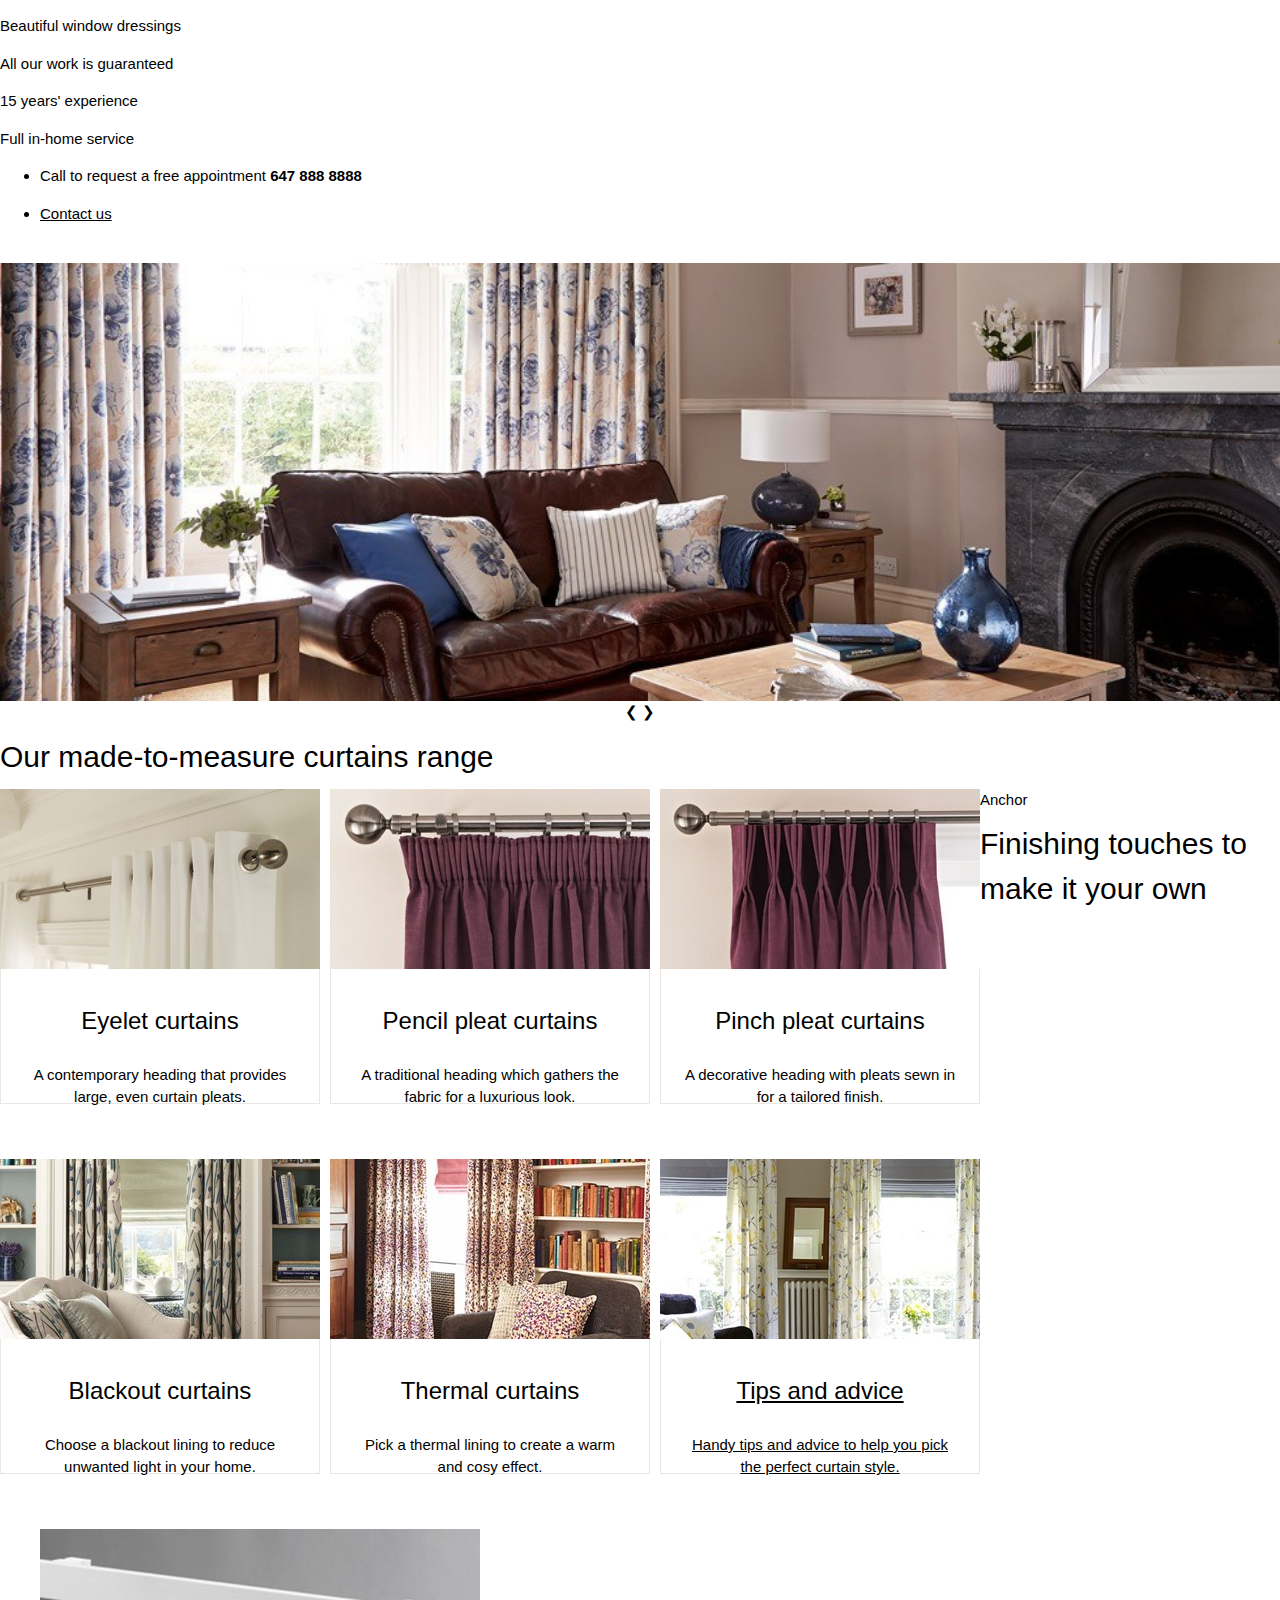
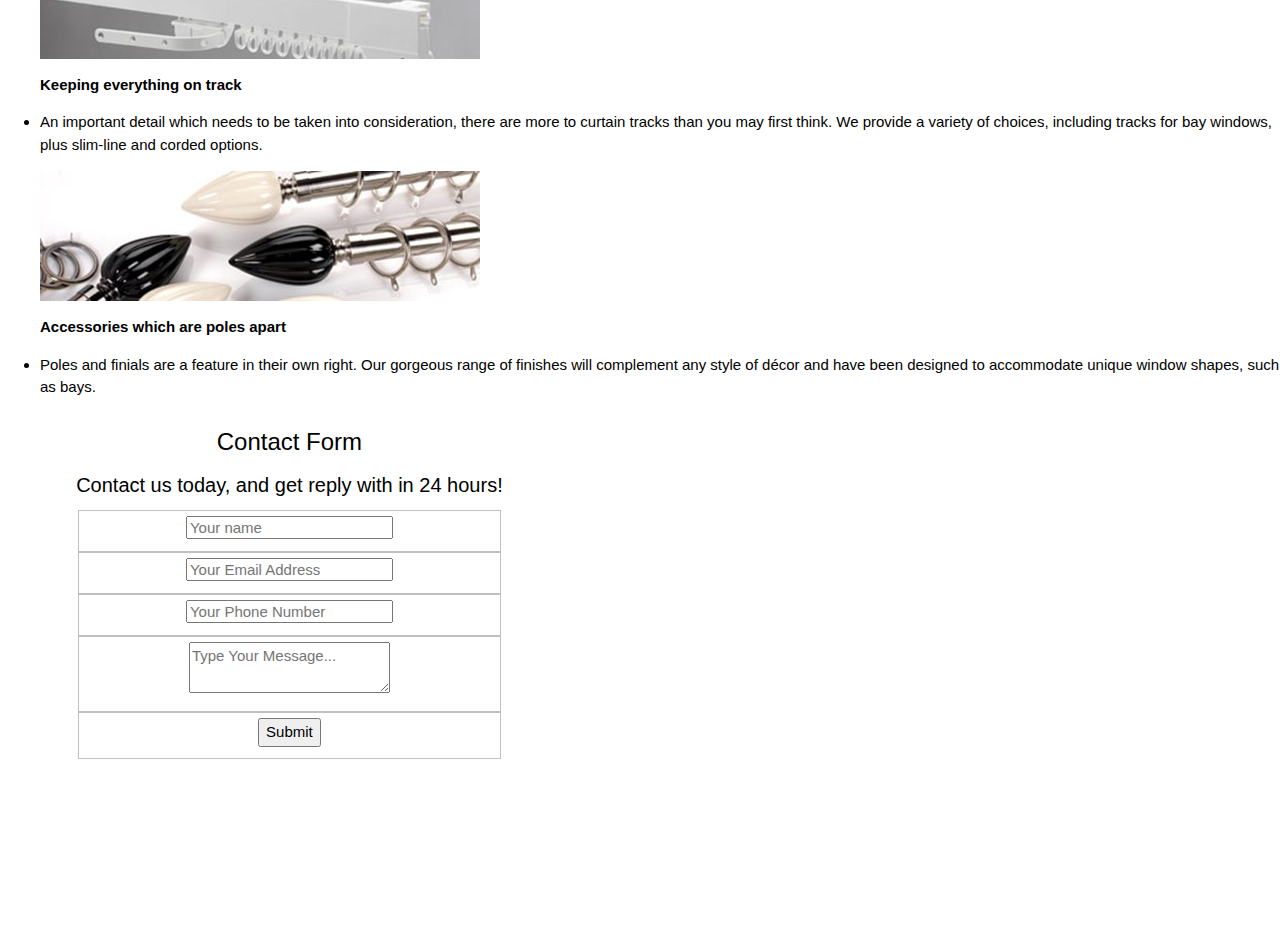
==== commit 60f7694c: "Update HenryCurtains.htm" ====
--- a/HenryCurtains.htm
+++ b/HenryCurtains.htm
@@ -42,6 +42,7 @@
 <meta name="viewport" content="width=device-width, initial-scale=1">
 <meta content="text/html; charset=iso-8859-2" http-equiv="Content-Type">
 <link rel="stylesheet" href="https://www.w3schools.com/w3css/4/w3.css">
+<link href="Henry_files/productPageStyles.css" rel="stylesheet" type="text/css">	
 
 <style>
 
@@ -440,7 +441,7 @@
 
 	    <fieldset>
 
-	      <textarea placeholder="Type Your Message Here..." tabindex="5" required></textarea>
+	      <textarea placeholder="Type Your Message..." tabindex="5" required></textarea>
 
 	    </fieldset>
 
--- a/Henry_files/productPageStyles.css
+++ b/Henry_files/productPageStyles.css
@@ -0,0 +1,1110 @@
+html {
+	font-family: sans-serif; -ms-text-size-adjust: 100%; -webkit-text-size-adjust: 100%;
+}
+body {
+	margin: 0px;
+}
+article {
+	display: block;
+}
+aside {
+	display: block;
+}
+details {
+	display: block;
+}
+figcaption {
+	display: block;
+}
+figure {
+	display: block;
+}
+footer {
+	display: block;
+}
+header {
+	display: block;
+}
+hgroup {
+	display: block;
+}
+main {
+	display: block;
+}
+nav {
+	display: block;
+}
+section {
+	display: block;
+}
+summary {
+	display: block;
+}
+audio {
+	vertical-align: baseline; display: inline-block;
+}
+canvas {
+	vertical-align: baseline; display: inline-block;
+}
+progress {
+	vertical-align: baseline; display: inline-block;
+}
+video {
+	vertical-align: baseline; display: inline-block;
+}
+audio:not([controls]) {
+	height: 0px; display: none;
+}
+[hidden] {
+	display: none;
+}
+template {
+	display: none;
+}
+a {
+	background: none;
+}
+a:active {
+	outline: 0px;
+}
+a:hover {
+	outline: 0px;
+}
+abbr[title] {
+	border-bottom-color: currentColor; border-bottom-width: 1px; border-bottom-style: dotted;
+}
+b {
+	font-weight: bold;
+}
+strong {
+	font-weight: bold;
+}
+dfn {
+	font-style: italic;
+}
+h1 {
+	margin: 0.67em 0px; font-size: 2em;
+}
+mark {
+	background: rgb(255, 255, 0); color: rgb(0, 0, 0);
+}
+small {
+	font-size: 80%;
+}
+sub {
+	line-height: 0; font-size: 75%; vertical-align: baseline; position: relative;
+}
+sup {
+	line-height: 0; font-size: 75%; vertical-align: baseline; position: relative;
+}
+sup {
+	top: -0.5em;
+}
+sub {
+	bottom: -0.25em;
+}
+img {
+	border: 0px currentColor; border-image: none;
+}
+svg:not(:root) {
+	overflow: hidden;
+}
+figure {
+	margin: 1em 40px;
+}
+hr {
+	height: 0px; box-sizing: content-box; -moz-box-sizing: content-box;
+}
+pre {
+	overflow: auto;
+}
+code {
+	font-family: monospace,monospace; font-size: 1em;
+}
+kbd {
+	font-family: monospace,monospace; font-size: 1em;
+}
+pre {
+	font-family: monospace,monospace; font-size: 1em;
+}
+samp {
+	font-family: monospace,monospace; font-size: 1em;
+}
+button {
+	font: inherit; margin: 0px; color: inherit; font-size-adjust: inherit; font-stretch: inherit;
+}
+input {
+	font: inherit; margin: 0px; color: inherit; font-size-adjust: inherit; font-stretch: inherit;
+}
+optgroup {
+	font: inherit; margin: 0px; color: inherit; font-size-adjust: inherit; font-stretch: inherit;
+}
+select {
+	font: inherit; margin: 0px; color: inherit; font-size-adjust: inherit; font-stretch: inherit;
+}
+textarea {
+	font: inherit; margin: 0px; color: inherit; font-size-adjust: inherit; font-stretch: inherit;
+}
+button {
+	overflow: visible;
+}
+button {
+	text-transform: none;
+}
+select {
+	text-transform: none;
+}
+button {
+	cursor: pointer; -webkit-appearance: button;
+}
+html input[type='button'] {
+	cursor: pointer; -webkit-appearance: button;
+}
+input[type='reset'] {
+	cursor: pointer; -webkit-appearance: button;
+}
+input[type='submit'] {
+	cursor: pointer; -webkit-appearance: button;
+}
+button[disabled] {
+	cursor: default;
+}
+html input[disabled] {
+	cursor: default;
+}
+input {
+	line-height: normal;
+}
+input[type='checkbox'] {
+	padding: 0px; box-sizing: border-box;
+}
+input[type='radio'] {
+	padding: 0px; box-sizing: border-box;
+}
+input[type='search'] {
+	box-sizing: content-box; -webkit-appearance: textfield; -moz-box-sizing: content-box; -webkit-box-sizing: content-box;
+}
+fieldset {
+	margin: 0px 2px; padding: 0.35em 0.62em 0.75em; border: 1px solid silver; border-image: none;
+}
+legend {
+	padding: 0px; border: 0px currentColor; border-image: none;
+}
+textarea {
+	overflow: auto;
+}
+optgroup {
+	font-weight: bold;
+}
+table {
+	border-collapse: collapse; border-spacing: 0;
+}
+td {
+	padding: 0px;
+}
+th {
+	padding: 0px;
+}
+.product-page--landing .other-videos .v-row {
+	
+}
+.product-page--landing .other-videos .v-row::before {
+	display: table; content: " ";
+}
+.product-page--landing .other-videos .v-row::after {
+	display: table; content: " ";
+}
+.product-page--landing .other-videos .v-row::after {
+	clear: both;
+}
+.product-page-container .blinds-landing-title {
+	font-size: 20px;
+}
+.product-page-container ol li {
+	padding: 5px 0px 5px 20px; margin-bottom: 6px;
+}
+.product-page-container .strip {
+	clear: both;
+}
+.product-page-container .item-browser_outer-wrapper {
+	position: relative;
+}
+.product-page-container .item-browser_direction__prev.item-browser_direction {
+	background: url("//assets.hillarys.co.uk/cassette.axd/file/_Client/images/special-panels/carousel-controls-c6acf40fc0f12db7e516ecfe8e8dc3976a3a9e34.png") no-repeat 0px 0px; border-radius: 0px; border: currentColor; border-image: none; width: 33px; height: 23px; color: rgb(255, 255, 255); text-transform: uppercase; text-indent: -999em; padding-right: 0px; font-size: 11px; text-decoration: none !important; display: block; box-shadow: none; text-shadow: 0px 1px 0px #af2d13; -moz-border-radius: 0; -webkit-border-radius: 0; -webkit-transition: none; -moz-transition: none; -o-transition: none; -moz-box-shadow: none; -webkit-box-shadow: none;
+}
+.product-page-container .item-browser_direction__next.item-browser_direction {
+	background: url("//assets.hillarys.co.uk/cassette.axd/file/_Client/images/special-panels/carousel-controls-c6acf40fc0f12db7e516ecfe8e8dc3976a3a9e34.png") no-repeat 0px 0px; border-radius: 0px; border: currentColor; border-image: none; width: 33px; height: 23px; color: rgb(255, 255, 255); text-transform: uppercase; text-indent: -999em; padding-right: 0px; font-size: 11px; text-decoration: none !important; display: block; box-shadow: none; text-shadow: 0px 1px 0px #af2d13; -moz-border-radius: 0; -webkit-border-radius: 0; -webkit-transition: none; -moz-transition: none; -o-transition: none; -moz-box-shadow: none; -webkit-box-shadow: none;
+}
+.product-page-container .item-browser_direction__next.item-browser_direction {
+	background-position: -43px -23px;
+}
+.product-page-container .item-browser_direction__prev.item-browser_direction {
+	left: -10px; top: 200px; position: absolute; z-index: 1;
+}
+.product-page-container .disabled.item-browser_direction__prev.item-browser_direction {
+	opacity: 0.5;
+}
+.product-page-container .item-browser_direction__prev.item-browser_direction:hover {
+	background-position: -35px 0px; width: 43px;
+}
+.product-page-container .item-browser_direction__next.item-browser_direction {
+	top: 200px; right: -10px; position: absolute; z-index: 1;
+}
+.product-page-container .disabled.item-browser_direction__next.item-browser_direction {
+	opacity: 0.5;
+}
+.product-page-container .item-browser_direction__next.item-browser_direction:hover {
+	background-position: 0px -23px; width: 43px;
+}
+.product-page-container .item-browser_wrapper {
+	padding-left: 16px; position: relative; box-sizing: border-box;
+}
+.product-page-container .item-browser_wrapper .item-browser_item {
+	list-style: none;
+}
+.product-page-container .item-browser_wrapper .item-browser_control-nav {
+	margin: 0px auto; width: 100px; bottom: -15px; padding-right: 30px; list-style-type: none;
+}
+.product-page-container .item-browser_wrapper .item-browser_control-nav .item-browser_control-item {
+	background: rgb(217, 213, 209); margin: 0px 6px; padding: 0px; border-radius: 3px; width: 6px; height: 6px; text-indent: -9999px; float: left; display: block; -moz-border-radius: 3px; -webkit-border-radius: 3px; -ms-border-radius: 3px;
+}
+.product-page-container .item-browser_wrapper .item-browser_control-nav .active.item-browser_control-item {
+	background: rgb(156, 31, 49);
+}
+.product-page-container [data-item-browser-item] {
+	box-sizing: border-box;
+}
+.product-page-container [data-item-browser-item] img {
+	padding: 5px 0px; width: 100%; margin-bottom: 12px;
+}
+.product-page-container [data-item-browser-item] .content-carousel-item-inner {
+	text-align: left; margin-right: 20px;
+}
+.product-page-container [data-item-browser-item] .content-carousel-item-inner p {
+	text-align: left;
+}
+.product-page-container [data-item-browser-item] .content-carousel-item-inner li {
+	text-align: left;
+}
+.product-page-container [data-item-browser-item] .content-carousel-item-inner a {
+	text-align: left;
+}
+.product-page-container [data-item-browser-item] .content-carousel-item-inner .tick {
+	padding-left: 20px;
+}
+.product-page-container [data-item-browser-item] .content-carousel-item-inner p {
+	margin-bottom: 12px;
+}
+.product-page-container [data-item-browser-item] .content-carousel-item-inner p:last-of-type {
+	margin-bottom: 12px;
+}
+.product-page-container .active.item-browser_control-item {
+	color: red; font-weight: bold;
+}
+.product-page-container .break {
+	margin-bottom: 30px;
+}
+.product-page__related-products .related-product-list {
+	list-style: none; padding-left: 0px;
+}
+.product-page__related-products .related-product-item {
+	width: 32%; text-align: left; margin-right: 2%; float: left;
+}
+.product-page__related-products :last-of-type.related-product-item {
+	margin-right: 0px;
+}
+.product-page__related-products .related-product-item img {
+	margin-bottom: 12px; max-width: 100%;
+}
+.product-page__pricing-example {
+	box-sizing: border-box;
+}
+.product-page__pricing-example .item-sub-header {
+	color: rgb(93, 81, 70);
+}
+.product-page__pricing-example .item-sub-header .small {
+	text-transform: none; font-size: 14px; display: block;
+}
+.product-page__pricing-example .item-sub-header .large {
+	text-transform: none; font-size: 30px;
+}
+.product-page__pricing-example h2.product-page__pricing-example_h2 {
+	margin-bottom: 18px;
+}
+.product-page__pricing-example .product-page__pricing-image {
+	width: 50%;
+}
+.product-page__pricing-example .product-page__pricing-image img {
+	width: 100%;
+}
+.product-page__pricing-example .product-page__pricing-text {
+	width: 50%; text-align: center;
+}
+.product-page__pricing-example .product-page__pricing-text h3 {
+	font-family: Georgia,Arial,Times;
+}
+.product-page__pricing-example .product-page__pricing-text p {
+	font-family: Georgia,Arial,Times;
+}
+.product-page__pricing-example .product-page__pricing-text li {
+	font-family: Georgia,Arial,Times;
+}
+.product-page__pricing-example .product-page__pricing-text ul {
+	margin: 0px auto; width: 60%;
+}
+.product-page__pricing-example .product-page__pricing-text li {
+	text-align: left; font-style: italic; margin-bottom: 10px; list-style-image: url("//assets.hillarys.co.uk/cassette.axd/file/_Client/images/global/list-tick-105611aae3f3fe80d456c17655b8726d57598b64.png");
+}
+.product-page__pricing-example .product-page__pricing-text .item-sub-header {
+	margin-bottom: 20px;
+}
+.product-page__pricing-example .product-page__pricing-text .item-price {
+	font-size: 30px; margin-bottom: 0px;
+}
+.product-page__star-rating {
+	padding: 20px; width: 100%; height: 150px; text-align: left; box-sizing: border-box;
+}
+.product-page__star-rating .rating-info {
+	margin: 19px 38px 0px 0px;
+}
+.product-page__star-rating .rating-info-link {
+	color: rgb(149, 141, 134); font-family: Georgia,Arial,Times; font-size: 11px; font-style: italic;
+}
+.product-page__star-rating .rating-info-header {
+	margin-top: 12px;
+}
+.product-page__featured-in-logos {
+	padding: 20px 0px; width: 100%; margin-bottom: 0px; box-sizing: border-box;
+}
+.product-page__featured-in-logos ul {
+	margin-bottom: 0px;
+}
+.product-page__featured-in-logos li {
+	list-style: none; display: inline-block;
+}
+.product-page__mini-callout-strip {
+	background: url("//assets.hillarys.co.uk/cassette.axd/file/_Client/images/global/generic-brown-fabric-pattern-2aebc971abd8400d2965cce656bdbd90cd0cad97.png") 0px 0px rgb(105, 96, 88); padding: 40px 0px 20px; color: rgb(255, 255, 255); font-family: "futura-pt",sans serif; margin-bottom: 30px; position: relative;
+}
+.product-page__find-an-advisor--title.product-page__mini-callout-strip--title {
+	text-transform: uppercase; line-height: 26px; font-family: futura-pt,sans-serif;
+}
+.product-page__mini-callout-strip p {
+	color: rgb(255, 255, 255); font-family: Georgia,Arial,Times;
+}
+.product-page__mini-callout-strip--title {
+	text-align: center; color: rgb(255, 255, 255); font-size: 20px;
+}
+.product-page__mini-callout-strip--title span {
+	text-transform: none; font-family: Georgia,Arial,Times; font-size: 18px; font-style: italic; display: block;
+}
+.product-page__mini-callout-strip fieldset {
+	background: none; padding: 0px 20px; border: currentColor; border-image: none;
+}
+.product-page__mini-callout-strip .button-std {
+	box-shadow: none; -moz-box-shadow: none; -webkit-box-shadow: none;
+}
+.product-page__mini-callout-strip .advisor-photo {
+	width: 120px;
+}
+.product-page__mini-callout-strip .advisor-info {
+	font-size: 13px; font-style: italic; margin-top: 28px;
+}
+.product-page__mini-callout-strip .advisor-info strong {
+	display: block;
+}
+.product-page--landing .product-page__mini-callout-strip .col-16 {
+	box-sizing: border-box;
+}
+.product-page--landing .product-page__mini-callout-strip :first-of-type.col-16 {
+	padding-left: 20px; margin-left: 80px; float: left;
+}
+.product-page--landing .product-page__mini-callout-strip :last-of-type.col-16 {
+	margin-right: 80px; float: right;
+}
+.product-page--landing .product-page__mini-callout-strip :last-of-type.col-16 p {
+	text-align: center;
+}
+.product-page__mini-callout-strip input[type=text] {
+	width: 95%;
+}
+.product-page__mini-callout-strip input[type=submit] {
+	float: none; display: inline-block;
+}
+.product-page__mini-callout-strip .frow-action {
+	text-align: center;
+}
+.product-page__mini-callout-strip .or {
+	background: url("//assets.hillarys.co.uk/cassette.axd/file/_Client/images/global/sprite-sheet-special-22d73763b266f92167418667214bb33fba3c030b.png") no-repeat 0px -219px; margin: 0px 20px; width: 60px; height: 21px; line-height: 1; padding-top: 6px; font-family: Georgia,Arial,Times; font-size: 14px; font-style: italic; display: inline-block;
+}
+.product-page__mini-callout-strip .sub-intro {
+	font-family: Arial,Helvetica,sans-serif; font-size: 14px; font-weight: bold; margin-top: 6px; display: block;
+}
+.product-page__mini-booking-strip blockquote {
+	margin: 0px; padding: 0px;
+}
+.product-page__mini-booking-strip blockquote p {
+	font-size: 15px; font-style: italic; -ms-word-break: break-all; -webkit-hyphens: auto; -moz-hyphens: auto; hyphens: auto;
+}
+.product-page__mini-booking-strip blockquote p:last-of-type {
+	color: rgb(171, 154, 142); font-family: Arial,Helvetica,sans-serif; font-size: 11px; font-style: normal;
+}
+.product-page__mini-booking-strip::before {
+	background: rgb(182, 172, 164); left: 50%; top: 10%; width: 1px; height: 80%; position: absolute; z-index: 1; content: "";
+}
+.product-page__mini-booking-strip::after {
+	background: url("//assets.hillarys.co.uk/cassette.axd/file/_Client/images/global/scissors-break-brown-2f145f3114c66c42f51d2b3c4cb8c1ac33b6c1cf.png") no-repeat 0px 0px rgb(105, 96, 88); left: 48.65%; top: 46%; width: 30px; height: 30px; position: absolute; z-index: 1; content: " ";
+}
+.tablet .product-page__mini-booking-strip::after {
+	left: 48.2%;
+}
+.product-page__find-an-advisor--title {
+	margin: 0px auto 14px; width: 70%; text-align: center; font-family: "futura-pt",sans-serif; font-size: 20px;
+}
+.product-page__find-an-advisor--title p {
+	margin: 0px; padding: 0px; font-family: "futura-pt",sans-serif; font-size: 20px;
+}
+.product-page__find-an-advisor .advisor-request-info {
+	text-align: center; font-family: Arial,Helvetica,sans-serif;
+}
+.product-page__find-an-advisor .advisor-request-phone {
+	font-size: 18px; font-weight: bold;
+}
+.product-page__find-an-advisor::after {
+	background: url("//assets.hillarys.co.uk/cassette.axd/file/_Client/images/global/generic-brown-fabric-pattern-2aebc971abd8400d2965cce656bdbd90cd0cad97.png") 0px bottom rgb(105, 96, 88); left: 0px; width: 100%; height: 10px; bottom: -10px; position: absolute; content: "";
+}
+.product-page__find-an-advisor :last-of-type.col-16::before {
+	background: rgb(182, 172, 164); left: 0px; top: 0px; width: 1px; height: 100%; position: absolute; z-index: 1; content: "";
+}
+.product-page .break {
+	margin-top: 0px;
+}
+.product-page__popular-fabrics {
+	margin-bottom: 30px;
+}
+.product-page--landing .product-page__star-rating a.no-bg {
+	width: 960px;
+}
+.product-page--landing .product-page__star-rating .no-bg a {
+	width: 960px;
+}
+.product-page--landing .product-page__popular-fabrics .swatch {
+	width: 150px; margin-right: 56px;
+}
+.product-page--landing .product-page__popular-fabrics .row-end.swatch {
+	margin-right: 0px;
+}
+.product-page--landing .multi-video {
+	width: 978px; padding-left: 0px;
+}
+.product-page--landing .multi-video h2 {
+	margin: 0px 20px 18px; width: 938px; display: block;
+}
+.product-page--landing .multi-video .feature-video {
+	margin-left: 20px;
+}
+.product-page--landing .other-videos {
+	padding: 0px; width: 358px; margin-left: 20px;
+}
+.product-page--landing .other-videos h3 {
+	float: right;
+}
+.product-page--landing .other-videos .videos {
+	width: 100%;
+}
+.product-page--landing .other-videos .v-row {
+	margin-bottom: 16px;
+}
+.product-page--landing .other-videos a {
+	float: left;
+}
+.product-page--landing .other-videos .info {
+	width: 220px; padding-left: 14px; float: left; box-sizing: border-box;
+}
+.product-page--inner .product-page__mini-callout-strip {
+	padding: 40px 50px 20px; box-sizing: border-box;
+}
+.tablet .product-page--inner .product-page__mini-callout-strip {
+	padding: 40px 48px 20px;
+}
+.product-page--inner .product-page__mini-callout-strip .col-16 {
+	box-sizing: border-box;
+}
+.product-page--inner .product-page__mini-callout-strip :first-of-type.col-16 {
+	padding-right: 20px;
+}
+.product-page--inner .product-page__mini-callout-strip :last-of-type.col-16 {
+	padding-left: 20px;
+}
+.product-page--inner .product-page__mini-callout-strip :last-of-type.col-16 p {
+	text-align: center;
+}
+.product-page--inner .product-page__star-rating .no-bg {
+	width: 100%; padding-top: 0px; padding-bottom: 30px;
+}
+.product-page--inner .product-page__star-rating h2 {
+	padding: 0px; width: 100%; text-align: center; margin-bottom: 14px;
+}
+.product-page--inner .product-page__star-rating__sub-info {
+	width: 100%; text-align: center; margin-top: 6px;
+}
+.product-page--inner .product-page__star-rating__sub-info * {
+	margin-top: 0px; float: none; display: inline-block;
+}
+.controls-disabled .item-browser_direction {
+	display: none !important;
+}
+.controls-disabled .item-browser_control-item {
+	display: none !important;
+}
+html {
+	font-family: sans-serif; -ms-text-size-adjust: 100%; -webkit-text-size-adjust: 100%;
+}
+body {
+	margin: 0px;
+}
+article {
+	display: block;
+}
+aside {
+	display: block;
+}
+details {
+	display: block;
+}
+figcaption {
+	display: block;
+}
+figure {
+	display: block;
+}
+footer {
+	display: block;
+}
+header {
+	display: block;
+}
+hgroup {
+	display: block;
+}
+main {
+	display: block;
+}
+nav {
+	display: block;
+}
+section {
+	display: block;
+}
+summary {
+	display: block;
+}
+audio {
+	vertical-align: baseline; display: inline-block;
+}
+canvas {
+	vertical-align: baseline; display: inline-block;
+}
+progress {
+	vertical-align: baseline; display: inline-block;
+}
+video {
+	vertical-align: baseline; display: inline-block;
+}
+audio:not([controls]) {
+	height: 0px; display: none;
+}
+[hidden] {
+	display: none;
+}
+template {
+	display: none;
+}
+a {
+	background: none;
+}
+a:active {
+	outline: 0px;
+}
+a:hover {
+	outline: 0px;
+}
+abbr[title] {
+	border-bottom-color: currentColor; border-bottom-width: 1px; border-bottom-style: dotted;
+}
+b {
+	font-weight: bold;
+}
+strong {
+	font-weight: bold;
+}
+dfn {
+	font-style: italic;
+}
+h1 {
+	margin: 0.67em 0px; font-size: 2em;
+}
+mark {
+	background: rgb(255, 255, 0); color: rgb(0, 0, 0);
+}
+small {
+	font-size: 80%;
+}
+sub {
+	line-height: 0; font-size: 75%; vertical-align: baseline; position: relative;
+}
+sup {
+	line-height: 0; font-size: 75%; vertical-align: baseline; position: relative;
+}
+sup {
+	top: -0.5em;
+}
+sub {
+	bottom: -0.25em;
+}
+img {
+	border: 0px currentColor; border-image: none;
+}
+svg:not(:root) {
+	overflow: hidden;
+}
+figure {
+	margin: 1em 40px;
+}
+hr {
+	height: 0px; box-sizing: content-box; -moz-box-sizing: content-box;
+}
+pre {
+	overflow: auto;
+}
+code {
+	font-family: monospace,monospace; font-size: 1em;
+}
+kbd {
+	font-family: monospace,monospace; font-size: 1em;
+}
+pre {
+	font-family: monospace,monospace; font-size: 1em;
+}
+samp {
+	font-family: monospace,monospace; font-size: 1em;
+}
+button {
+	font: inherit; margin: 0px; color: inherit; font-size-adjust: inherit; font-stretch: inherit;
+}
+input {
+	font: inherit; margin: 0px; color: inherit; font-size-adjust: inherit; font-stretch: inherit;
+}
+optgroup {
+	font: inherit; margin: 0px; color: inherit; font-size-adjust: inherit; font-stretch: inherit;
+}
+select {
+	font: inherit; margin: 0px; color: inherit; font-size-adjust: inherit; font-stretch: inherit;
+}
+textarea {
+	font: inherit; margin: 0px; color: inherit; font-size-adjust: inherit; font-stretch: inherit;
+}
+button {
+	overflow: visible;
+}
+button {
+	text-transform: none;
+}
+select {
+	text-transform: none;
+}
+button {
+	cursor: pointer; -webkit-appearance: button;
+}
+html input[type='button'] {
+	cursor: pointer; -webkit-appearance: button;
+}
+input[type='reset'] {
+	cursor: pointer; -webkit-appearance: button;
+}
+input[type='submit'] {
+	cursor: pointer; -webkit-appearance: button;
+}
+button[disabled] {
+	cursor: default;
+}
+html input[disabled] {
+	cursor: default;
+}
+input {
+	line-height: normal;
+}
+input[type='checkbox'] {
+	padding: 0px; box-sizing: border-box;
+}
+input[type='radio'] {
+	padding: 0px; box-sizing: border-box;
+}
+input[type='search'] {
+	box-sizing: content-box; -webkit-appearance: textfield; -moz-box-sizing: content-box; -webkit-box-sizing: content-box;
+}
+fieldset {
+	margin: 0px 2px; padding: 0.35em 0.62em 0.75em; border: 1px solid silver; border-image: none;
+}
+legend {
+	padding: 0px; border: 0px currentColor; border-image: none;
+}
+textarea {
+	overflow: auto;
+}
+optgroup {
+	font-weight: bold;
+}
+table {
+	border-collapse: collapse; border-spacing: 0;
+}
+td {
+	padding: 0px;
+}
+th {
+	padding: 0px;
+}
+.product-page-container .product-page__content-list-strip .header {
+	padding-bottom: 20px;
+}
+.product-page-container .product-page__content-list-strip .header-intro-text {
+	padding: 0px 150px;
+}
+.product-page-container .product-page__content-list-strip section > ul {
+	list-style: none;
+}
+.product-page-container .product-page__content-list-strip ul {
+	margin: 0px; padding: 0px;
+}
+.product-page-container .product-page__content-list-strip li.summary-item {
+	margin: 0px 10px 14px 0px; width: 240px; float: left; list-style-type: none; min-height: 200px;
+}
+.tablet .product-page-container .product-page__content-list-strip li.summary-item {
+	margin: 0px 9px 14px 0px;
+}
+.product-page-container .product-page__content-list-strip li:nth-child(3n).summary-item {
+	margin-right: 0px;
+}
+.product-page-container .product-page__content-list-strip li.summary-item .block {
+	background: rgb(255, 255, 255); padding: 20px; text-align: center; border-right-color: rgb(234, 230, 227); border-bottom-color: rgb(234, 230, 227); border-left-color: rgb(234, 230, 227); border-right-width: 1px; border-bottom-width: 1px; border-left-width: 1px; border-right-style: solid; border-bottom-style: solid; border-left-style: solid;
+}
+.product-page-container .product-page__content-list-strip li.summary-item .block h3 {
+	margin: 0px; padding: 14px 0px 10px;
+}
+.product-page-container .product-page__content-list-strip li.summary-item > a {
+	float: left; position: relative;
+}
+.product-page-container .product-page__content-list-strip img {
+	margin: 0px;
+}
+.product-page-container .two-column-grid.product-page__content-list-strip li.summary-item {
+	margin: 0px 20px 20px 0px; width: 360px;
+}
+.tablet .product-page-container .two-column-grid.product-page__content-list-strip li.summary-item {
+	margin: 0px 19px 0px 0px;
+}
+.product-page-container .two-column-grid.product-page__content-list-strip li:nth-child(3n).summary-item {
+	margin-right: 20px;
+}
+.product-page-container .two-column-grid.product-page__content-list-strip li:nth-child(2n).summary-item {
+	margin: 0px;
+}
+.product-page-container .two-column-grid.product-page__content-list-strip li.summary-item h3 {
+	margin: 5px 0px 20px; padding: 20px 0px; width: 100%; color: rgb(93, 81, 70); text-transform: none; font-family: Georgia,Arial,Times; font-size: 22px; font-style: italic; border-bottom-color: rgb(234, 230, 227); border-bottom-width: 1px; border-bottom-style: solid;
+}
+.product-page-container .stacked.product-page__content-list-strip li {
+	background: rgb(255, 255, 255); margin: 0px 0px 20px; padding: 10px; border: 1px solid rgb(234, 230, 227); border-image: none; width: 720px;
+}
+.product-page-container .stacked.product-page__content-list-strip li img {
+	float: left;
+}
+.product-page-container .stacked.product-page__content-list-strip li .block {
+	padding: 0px 20px; border: currentColor; border-image: none; width: 330px; text-align: left; float: left;
+}
+.product-page-container .stacked.product-page__content-list-strip li h3 {
+	margin: 5px 0px 10px; padding: 0px 0px 10px; width: 100%; color: rgb(93, 81, 70); text-transform: none; font-family: Georgia,Arial,Times; font-size: 18px; font-style: italic; border-bottom-color: rgb(234, 230, 227); border-bottom-width: 1px; border-bottom-style: solid;
+}
+.product-page-container .product-page__content-list-strip .tick {
+	margin-left: 20px;
+}
+.product-page-container .product-page__content-list-strip .tick li {
+	border: currentColor; border-image: none; width: auto; height: auto; padding-left: 0px; margin-bottom: 0px; float: none; min-height: 0px;
+}
+.product-page-container .product-page__related-inspiration-strip article img {
+	margin: 0px;
+}
+.product-page-container .product-page__related-inspiration-strip aside {
+	position: relative;
+}
+@media only screen and (max-width:980px)
+{
+.product-page-container .product-page__related-inspiration-strip aside {
+	width: 120px;
+}
+}
+.product-page-container .product-page__popular-fabrics h2 {
+	text-align: center; padding-bottom: 20px;
+}
+.product-page-container .product-page__tab-navigation {
+	width: 1240px; text-align: center; margin-bottom: 42px; border-bottom-color: rgb(219, 214, 210); border-bottom-width: 1px; border-bottom-style: solid; position: relative;
+}
+.tablet .product-page-container .product-page__tab-navigation {
+	width: 1024px;
+}
+.product-page-container .product-page__tab-navigation .navigation {
+	margin: 0px; padding: 0px; vertical-align: bottom; display: inline-block; position: relative;
+}
+.product-page-container .product-page__tab-navigation .navigation__item {
+	top: 2px; overflow: hidden; margin-right: 2px; float: left; list-style-type: none; position: relative;
+}
+.product-page-container .product-page__tab-navigation .navigation__item--active {
+	top: -4px; overflow: visible; border-top-color: rgb(219, 214, 210); border-right-color: rgb(219, 214, 210); border-left-color: rgb(219, 214, 210); border-top-width: 1px; border-right-width: 1px; border-left-width: 1px; border-top-style: solid; border-right-style: solid; border-left-style: solid; position: relative;
+}
+.product-page-container .product-page__tab-navigation .navigation__link {
+	background: rgb(219, 214, 210); padding: 14px 24px; color: rgb(93, 81, 70); text-transform: none; font-family: Georgia,Arial,Times; font-size: 16px; font-style: italic; font-weight: normal; display: block; position: relative; box-shadow: inset 0px -6px 10px -10px #000; -moz-box-shadow: inset 0 -6px 10px -10px #000; -webkit-box-shadow: inset 0 -6px 10px -10px #000;
+}
+.product-page-container .product-page__tab-navigation .navigation__link::after {
+	background: rgb(158, 10, 52); left: 0px; width: 100%; height: 5px; bottom: -5px; display: block; position: absolute; content: " "; -webkit-transition: all .3s ease-in-out .1s;
+}
+.product-page-container .product-page__tab-navigation .navigation__link:hover::after {
+	bottom: 0px;
+}
+.product-page-container .product-page__tab-navigation .navigation__link--active {
+	background: rgb(255, 255, 255); padding: 14px 24px; box-shadow: inset 0px 0px 0px 0px #fff; -moz-box-shadow: inset 0 0 0 0 #fff; -webkit-box-shadow: inset 0 0 0 0 #fff;
+}
+.product-page-container .product-page__tab-navigation .navigation__link--active::after {
+	left: -1px; width: auto; right: -1px;
+}
+.product-page-container .product-page__tab-navigation .navigation__link--active:hover::after {
+	bottom: -5px;
+}
+.product-page-container .product-page__cta-banners-strip {
+	display: table;
+}
+.product-page-container .product-page__cta-banners-strip > div {
+	margin: 0px 10px 0px 0px; padding: 20px; width: 200px; float: left; min-height: 90px;
+}
+.tablet .product-page-container .product-page__cta-banners-strip > div {
+	margin: 0px 9px 0px 0px;
+}
+.product-page-container .product-page__cta-banners-strip > div:last-child {
+	margin: 0px;
+}
+.product-page-container .product-page__cta-banners-strip > div * {
+	color: rgb(255, 255, 255);
+}
+.product-page-container .product-page__cta-banners-strip > div h2 {
+	margin: 5px 0px; text-transform: none; font-family: Georgia,Arial,Times; font-style: italic;
+}
+.product-page-container .product-page__cta-banners-strip > div h4 {
+	margin: 5px 0px; text-transform: none; font-family: Georgia,Arial,Times; font-style: italic;
+}
+.product-page-container .product-page__cta-banners-strip > div .cta-banner-title {
+	margin: 5px 0px; color: rgb(255, 255, 255); text-transform: none; font-family: Georgia,Arial,Times; font-style: italic;
+}
+.product-page-container .product-page__cta-banners-strip > div .cta-banner-title p {
+	line-height: 1.3; font-size: 22px; margin-bottom: 6px;
+}
+.product-page-container .product-page__cta-banners-strip > div .cta-banner-title .sub-title {
+	font-size: 16px; display: block;
+}
+.product-page-container .product-page__cta-banners-strip > div.brand-red * {
+	color: rgb(255, 255, 255);
+}
+.product-page-container .product-page__cta-banners-strip > div.brand-brown * {
+	color: rgb(255, 255, 255);
+}
+.product-page-container .product-page__cta-banners-strip > div.brand-grey {
+	border: 1px solid rgb(219, 214, 210); border-image: none; width: 198px;
+}
+.product-page-container .product-page__cta-banners-strip > div.brand-grey * {
+	color: rgb(93, 81, 70);
+}
+.product-page-container .product-page__cta-banners-strip > div .button-std {
+	color: rgb(255, 255, 255); margin-top: 15px; box-shadow: inset 0px 0px 0px 0px #fff; -moz-box-shadow: inset 0 0 0 0 #fff; -webkit-box-shadow: inset 0 0 0 0 #fff;
+}
+.product-page-container .product-page__cta-banners-strip > div .button-std span {
+	color: rgb(255, 255, 255);
+}
+.product-page-container .product-page__cta-banners-strip > div.strip-layout {
+	padding: 10px 20px; min-height: 0px;
+}
+.product-page-container .product-page__cta-banners-strip > div.strip-layout-0 {
+	margin: 0px 0px 20px; width: 700px;
+}
+.product-page-container .product-page__cta-banners-strip > div.brand-grey.strip-layout-0 {
+	width: 698px;
+}
+.product-page-container .product-page__cta-banners-strip > div.strip-layout-1 {
+	margin-right: 20px;
+}
+.product-page-container .product-page__cta-banners-strip > div.strip-layout-1 {
+	width: 320px;
+}
+.product-page-container .product-page__cta-banners-strip > div.strip-layout-2 {
+	width: 320px;
+}
+.product-page-container .product-page__cta-banners-strip > div.brand-grey.strip-layout-1 {
+	width: 318px;
+}
+.product-page-container .product-page__cta-banners-strip > div.brand-grey.strip-layout-2 {
+	width: 318px;
+}
+.product-page-container .product-page__cta-banners-strip > div.strip-layout h2 {
+	margin: 8px 0px 5px;
+}
+.product-page-container .product-page__cta-banners-strip > div.strip-layout .button-std {
+	margin-top: 0px;
+}
+.product-page-container .product-page__cta-banners-strip > div.strip-layout .block {
+	margin-right: 15px; display: inline-block; min-height: 45px;
+}
+.product-page-container .product-page__cta-banners-strip > div.strip-layout .block p {
+	margin: 0px;
+}
+.product-page-container .product-page__cta-banners-strip .web-blinds-title {
+	display: none;
+}
+.product-page-container .product-page__cta-banners-strip .web-blinds-panel {
+	background-position: 0px; border: 1px solid rgb(219, 214, 210); border-image: none; width: 438px !important; text-align: right; background-image: url("//assets.hillarys.co.uk/cassette.axd/file/_Client/images/home/web-blinds-logo-2-3a6421b4428ec54c72fcb1d30658bfd9e42cb36a.png"); background-repeat: no-repeat; background-size: 45%; background-color: rgb(241, 239, 237);
+}
+.product-page-container .product-page__cta-banners-strip .web-blinds-panel .web-blinds-title {
+	color: rgb(93, 71, 86); text-transform: capitalize; margin-bottom: 5px; display: block;
+}
+.product-page-container .product-page__cta-banners-strip .web-blinds-panel .web-blinds-title strong {
+	color: rgb(93, 71, 86); font-size: 15px;
+}
+.product-page-container .product-page__cta-banners-strip .web-blinds-panel .right-panel {
+	padding: 11px 4%; width: 50%; text-align: left; border-left-color: rgb(219, 214, 210); border-left-width: 1px; border-left-style: solid; display: inline-block;
+}
+.product-page-container .product-page__cta-banners-strip .web-blinds-panel .button-std {
+	margin-right: 28px;
+}
+.product-page-container .product-page__text-social-strip .first-col {
+	width: 63%; float: left;
+}
+.product-page-container .product-page__text-social-strip ul li {
+	color: rgb(93, 81, 70);
+}
+.product-page-container .product-page__text-social-strip ol li {
+	color: rgb(93, 81, 70);
+}
+.product-page-container .product-page__text-social-strip__social-icons {
+	width: 245px;
+}
+.product-page-container .product-page__featured-in-logos li {
+	
+}
+.product-page--landing.product-page-container .product-page__content-list-strip li.summary-item {
+	width: 320px;
+}
+.product-page--landing.product-page-container .two-column-grid.product-page__content-list-strip li {
+	width: 480px; margin-bottom: 20px;
+}
+.product-page--landing.product-page-container .stacked.product-page__content-list-strip li {
+	width: 960px;
+}
+.product-page--landing.product-page-container .stacked.product-page__content-list-strip li .block {
+	width: 570px;
+}
+.product-page--landing.product-page-container .product-page__cta-banners-strip > div {
+	width: 280px;
+}
+.product-page--landing.product-page-container .product-page__cta-banners-strip > div:last-child {
+	margin: 0px;
+}
+.product-page--landing.product-page-container .product-page__cta-banners-strip > div.brand-grey {
+	width: 278px;
+}
+.product-page--landing.product-page-container .product-page__cta-banners-strip > div.strip-layout-0 {
+	width: 940px;
+}
+.product-page--landing.product-page-container .product-page__cta-banners-strip > div.brand-grey.strip-layout-0 {
+	width: 938px;
+}
+.product-page--landing.product-page-container .product-page__cta-banners-strip > div.strip-layout-1 {
+	width: 440px;
+}
+.product-page--landing.product-page-container .product-page__cta-banners-strip > div.strip-layout-2 {
+	width: 440px;
+}
+.product-page--landing.product-page-container .product-page__cta-banners-strip > div.brand-grey.strip-layout-1 {
+	width: 438px;
+}
+.product-page--landing.product-page-container .product-page__cta-banners-strip > div.brand-grey.strip-layout-2 {
+	width: 438px;
+}
+.product-page--landing.product-page-container .product-page__text-social-strip .first-col {
+	width: 65%;
+}
+.product-page-container .brand-red {
+	color: rgb(255, 255, 255); background-color: rgb(156, 31, 49);
+}
+.product-page-container .brand-brown {
+	color: rgb(255, 255, 255); background-color: rgb(105, 96, 88);
+}
+.product-page-container .brand-grey {
+	background-color: rgb(241, 239, 237);
+}
+.product-page-container .brand-warm-grey {
+	background-color: rgb(169, 154, 141);
+}
+.product-page-container .col-side-promo {
+	background: rgb(241, 239, 237); padding: 20px 15px; border: 1px solid rgb(219, 214, 210); border-image: none; width: 150px; text-align: center; margin-top: 30px; float: left;
+}
+.product-page-container .col-side-promo span.title {
+	float: left;
+}
+.product-page-container .col-side-promo p {
+	margin-bottom: 13px;
+}
+.product-page-container .col-side-promo span.title {
+	margin-bottom: 13px;
+}
+.product-page-container h1 {
+	margin-top: 0px;
+}
+.footer-breadcrumb {
+	margin: 0px; border-top-color: rgb(219, 214, 210); border-bottom-color: currentColor; border-top-width: 1px; border-bottom-width: medium; border-top-style: solid; border-bottom-style: none;
+}
+.header-breadcrumb {
+	display: none;
+}
+#product-slides-container {
+	margin-bottom: 30px; position: relative;
+}
+#product-slides-container #product-slides-loader {
+	background: rgb(255, 255, 255); top: 0px; width: 100%; height: 100%; position: absolute;
+}
+#product-slides-container #product-slides-loader img {
+	left: 50%; top: 50%; margin-top: -16px; margin-left: -16px; position: absolute;
+}
+#product-slides-container .slides-container {
+	height: 336px; overflow: hidden;
+}
+#product-slides-container .rslides_tabs {
+	left: 50%; width: 100px; bottom: 0px; margin-left: -50px; list-style-type: none; position: absolute;
+}
+#product-slides-container .rslides_tabs li {
+	margin: 0px 6px; float: left;
+}
+#product-slides-container .rslides_tabs li a {
+	background: rgb(255, 255, 255); padding: 0px; border-radius: 3px; width: 6px; height: 6px; text-indent: -9999px; display: block; -moz-border-radius: 3px; -webkit-border-radius: 3px; -ms-border-radius: 3px;
+}
+#product-slides-container .rslides_tabs li.rslides_here a {
+	background: rgb(156, 31, 49);
+}
+#product-slides-container .prev {
+	left: -10px; top: 46%; position: absolute; z-index: 1;
+}
+#product-slides-container .next {
+	top: 46%; right: -10px; position: absolute; z-index: 1;
+}
+.header-trust-wrapper p {
+	
+}
+.product-page-container .summary-item__summary-content ul {
+	padding-left: 25px; margin-bottom: 10px;
+}
+.product-page-container .summary-item__summary-content li {
+	line-height: 1.4; padding-bottom: 5px; list-style-type: disc;
+}
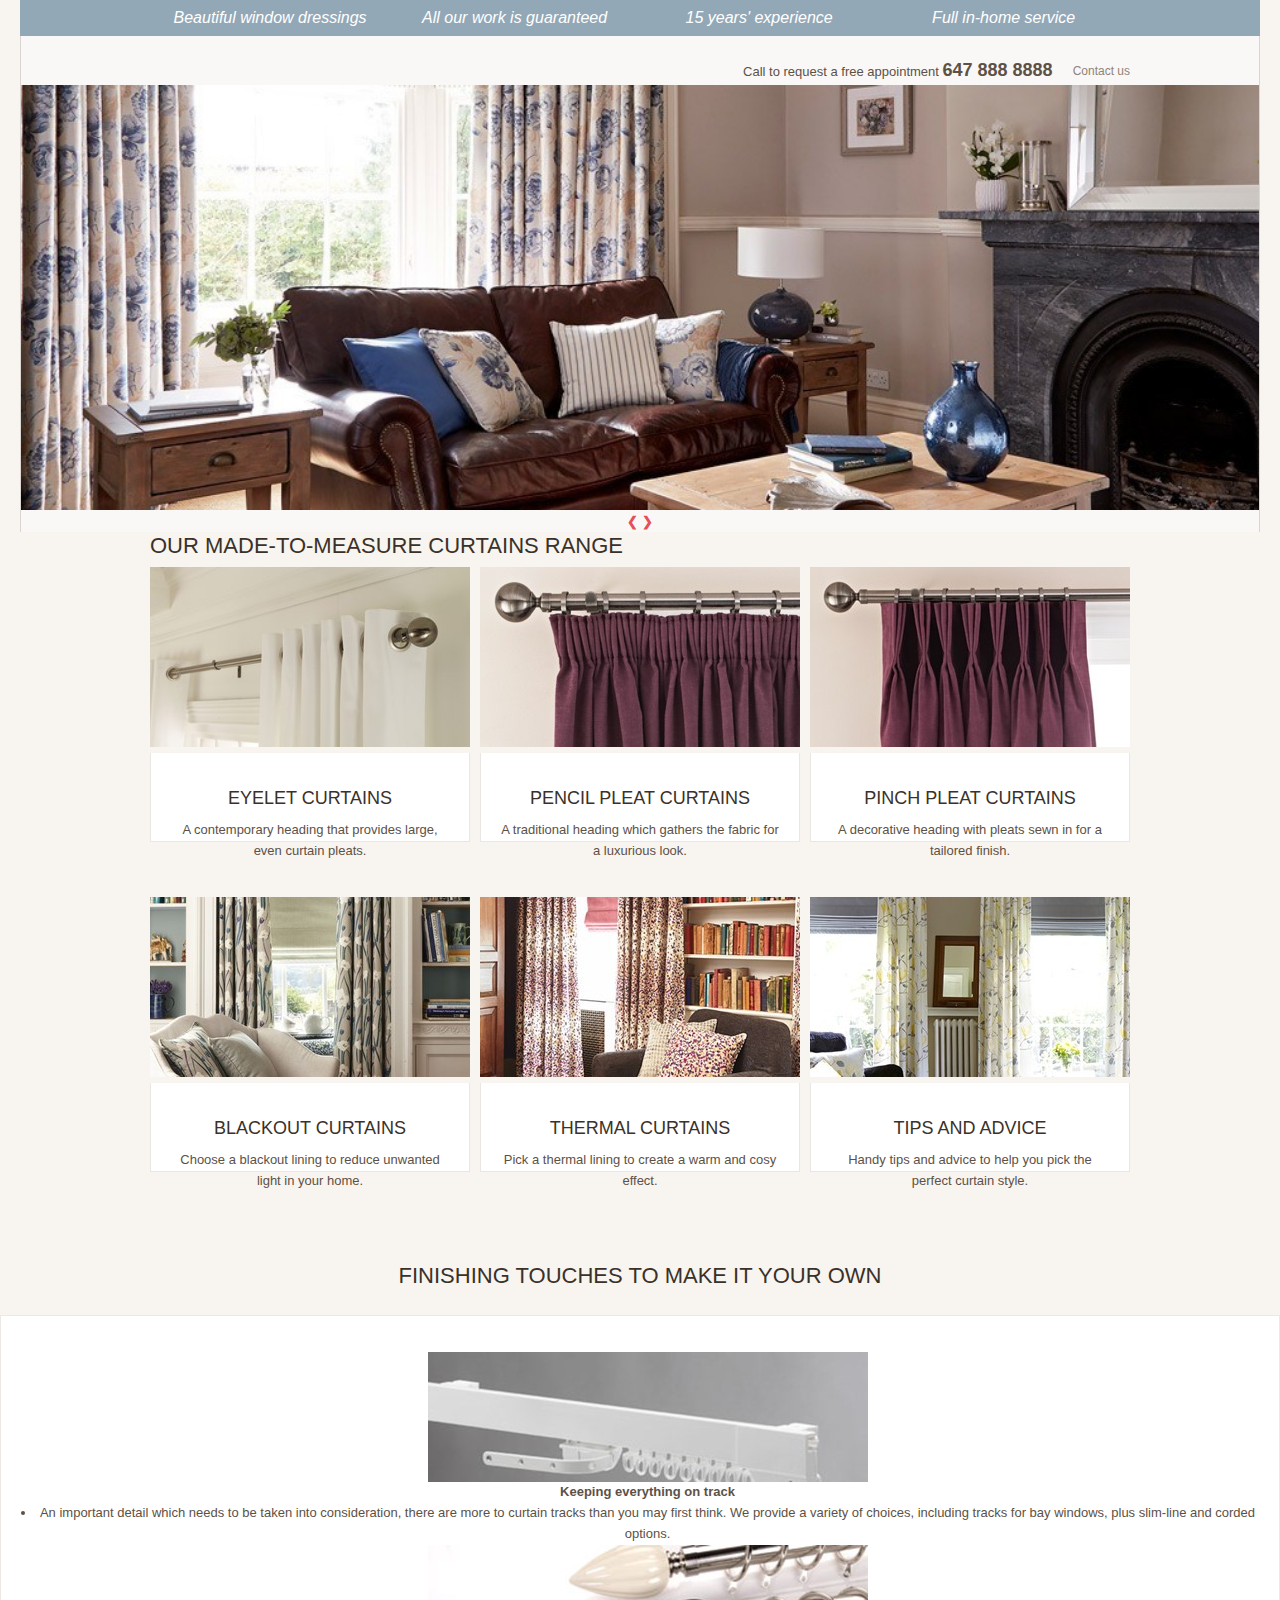
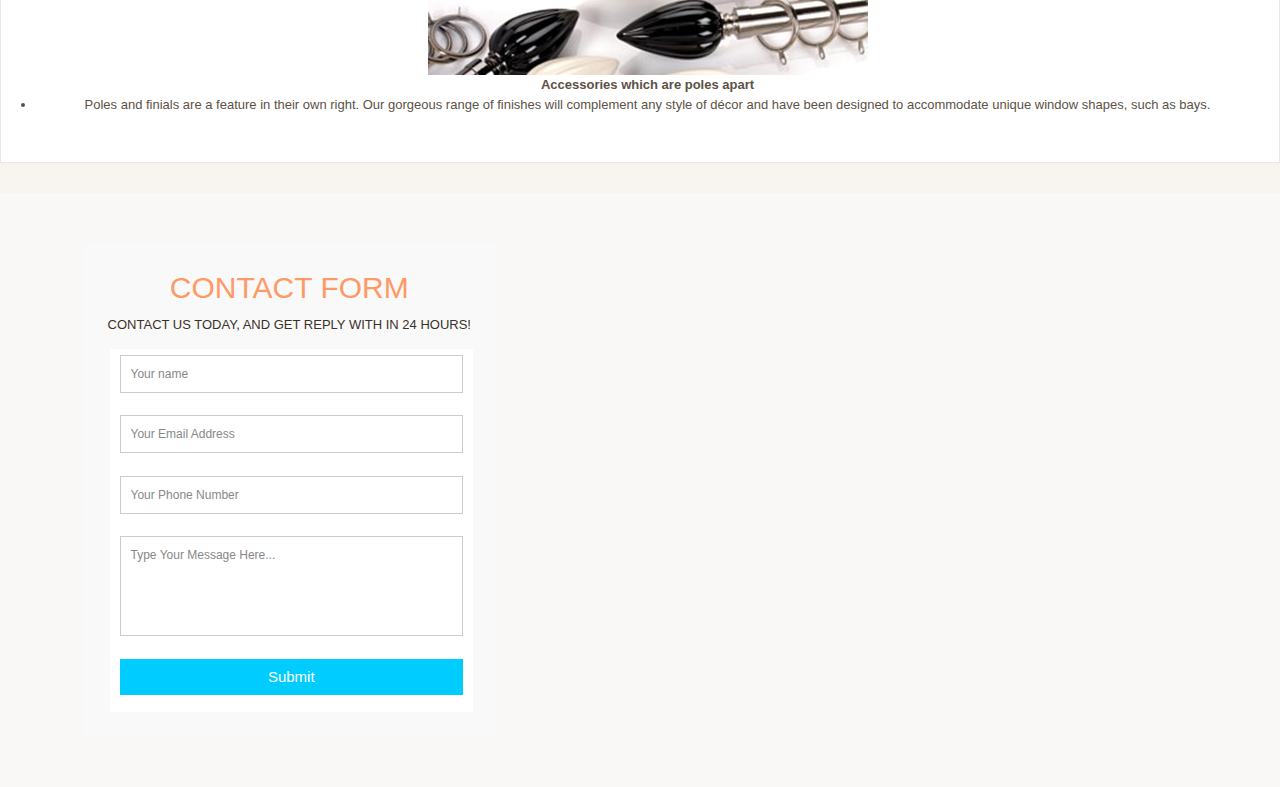
==== commit 778bda99: "Update HenryCurtains.htm" ====
--- a/HenryCurtains.htm
+++ b/HenryCurtains.htm
@@ -43,7 +43,9 @@
 <meta content="text/html; charset=iso-8859-2" http-equiv="Content-Type">
 <link rel="stylesheet" href="https://www.w3schools.com/w3css/4/w3.css">
 <link href="Henry_files/productPageStyles.css" rel="stylesheet" type="text/css">	
-
+<LINK href="Henry_files/styles.css" rel="stylesheet" type="text/css"> 
+	
+	
 <style>
 
     .mySlides {display:none;}
@@ -441,7 +443,7 @@
 
 	    <fieldset>
 
-	      <textarea placeholder="Type Your Message..." tabindex="5" required></textarea>
+	      <textarea placeholder="Type Your Message Here..." tabindex="5" required></textarea>
 
 	    </fieldset>
 
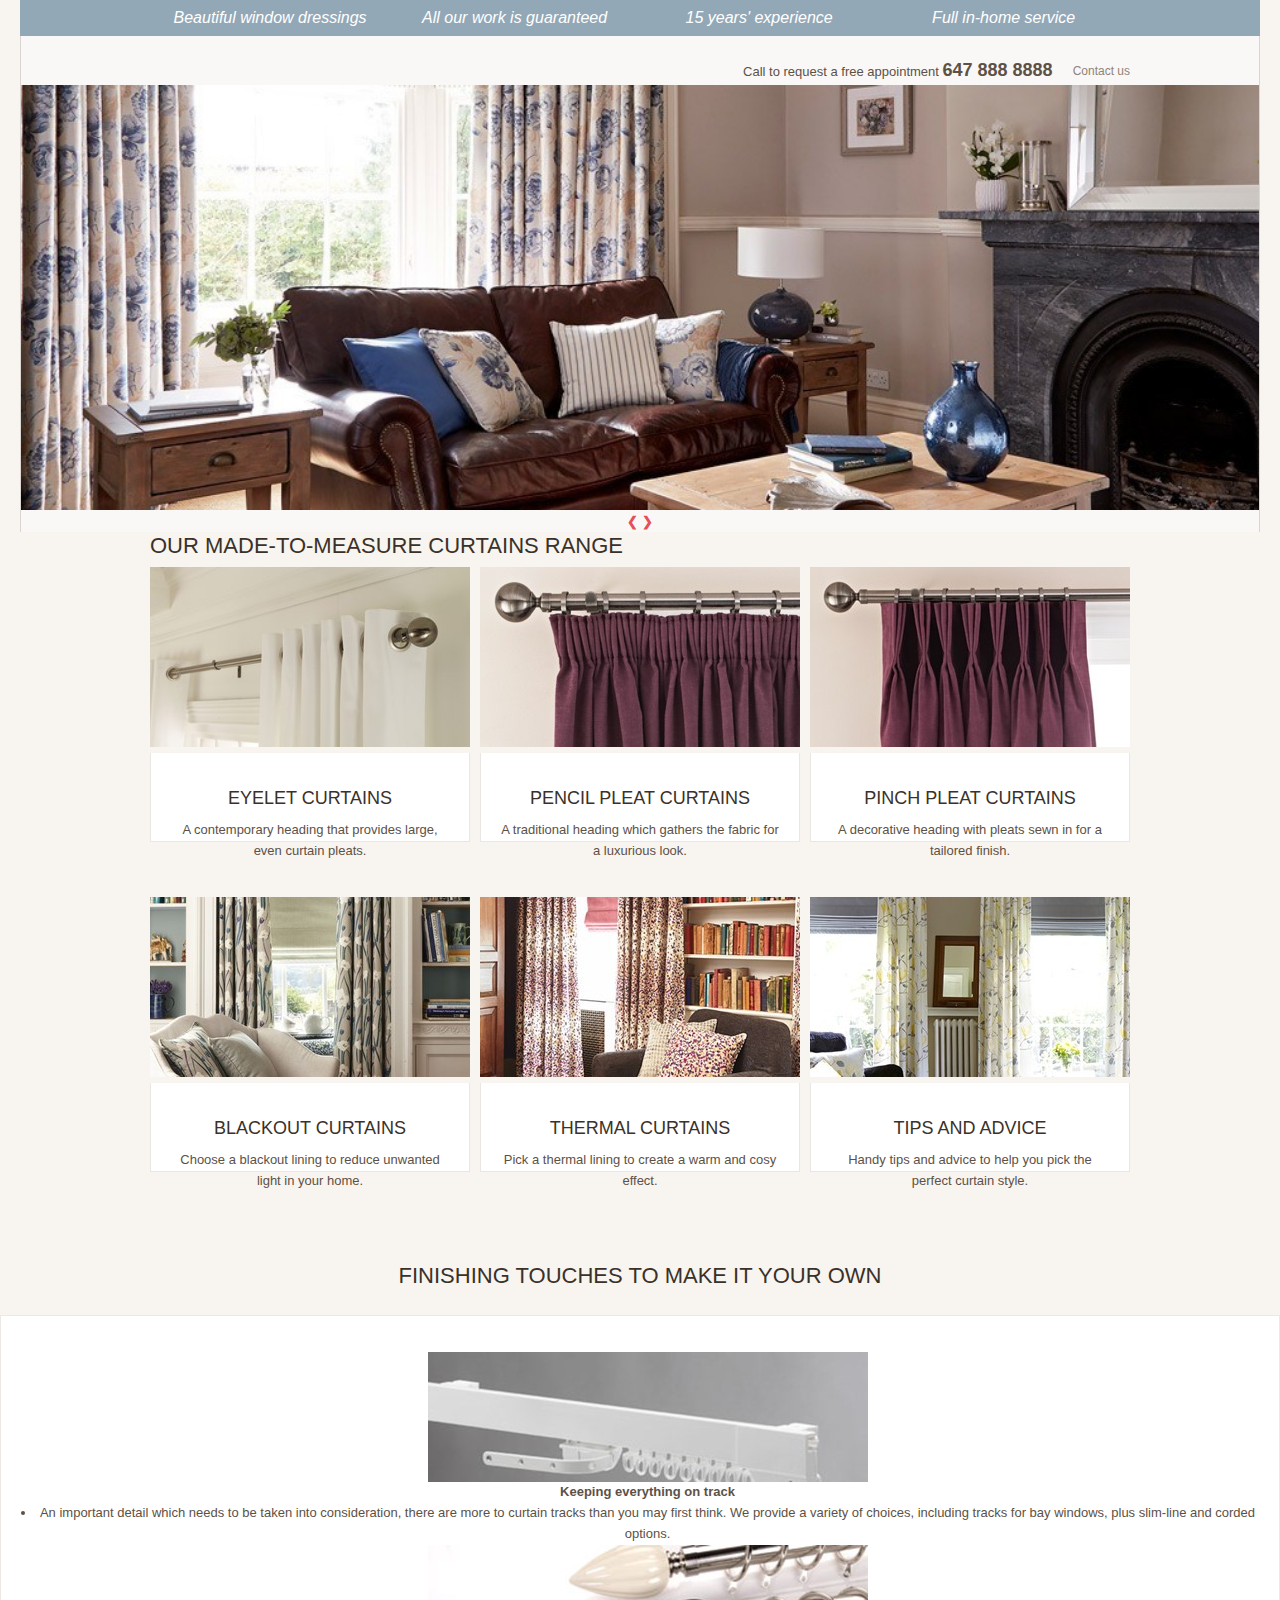
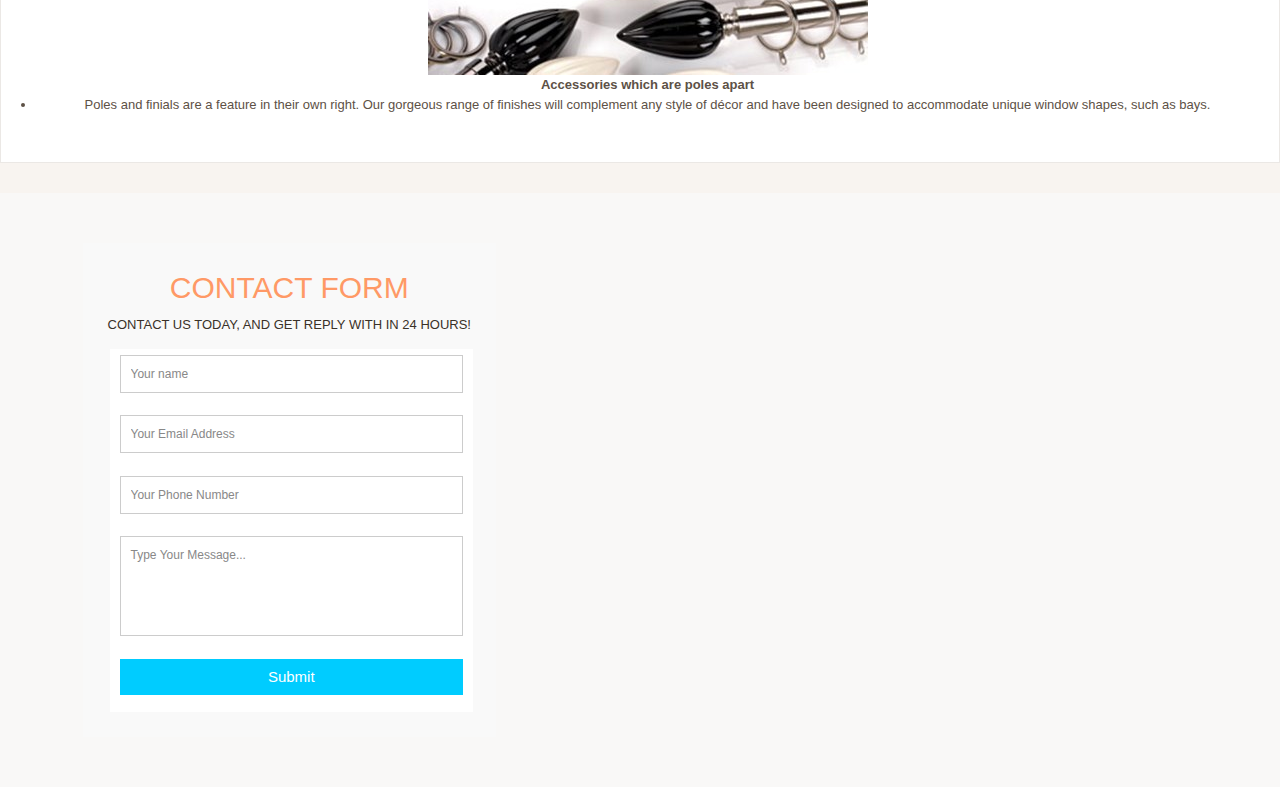
==== commit 84a6f5bc: "Update HenryCurtains.htm" ====
--- a/HenryCurtains.htm
+++ b/HenryCurtains.htm
@@ -443,7 +443,7 @@
 
 	    <fieldset>
 
-	      <textarea placeholder="Type Your Message Here..." tabindex="5" required></textarea>
+	      <textarea placeholder="Type Your Message..." tabindex="5" required></textarea>
 
 	    </fieldset>
 
@@ -463,7 +463,7 @@
 
 	 <div class="image">	
 
-	  <div class="mapouter"><div class="gmap_canvas"><iframe width="800" height="480" id="gmap_canvas" src="https://maps.google.com/maps?q=968%20Denison%20St%20%20%2C%20Markham%2C%20ON%20canada&t=&z=13&ie=UTF8&iwloc=&output=embed" frameborder="0" scrolling="no" marginheight="0" marginwidth="0"></iframe><a href="https://www.emojilib.com"></a></div><style>.mapouter{position:relative;text-align:right;height:512px;width:697px;}.gmap_canvas {overflow:hidden;background:none!important;height:512px;width:697px;}</style></div>
+	  <div class="mapouter"><div class="gmap_canvas"><iframe width="800" height="480" id="gmap_canvas" src="https://maps.google.com/maps?q=968%20Denison%20St%20%20%2C%20Markham%2C%20ON%20canada&t=&z=13&ie=UTF8&iwloc=&output=embed" frameborder="0" scrolling="no" marginheight="50" marginwidth="100"></iframe><a href="https://www.emojilib.com"></a></div><style>.mapouter{position:relative;text-align:right;height:512px;width:697px;}.gmap_canvas {overflow:hidden;background:none!important;height:512px;width:697px;}</style></div>
 
 	  </div>
 
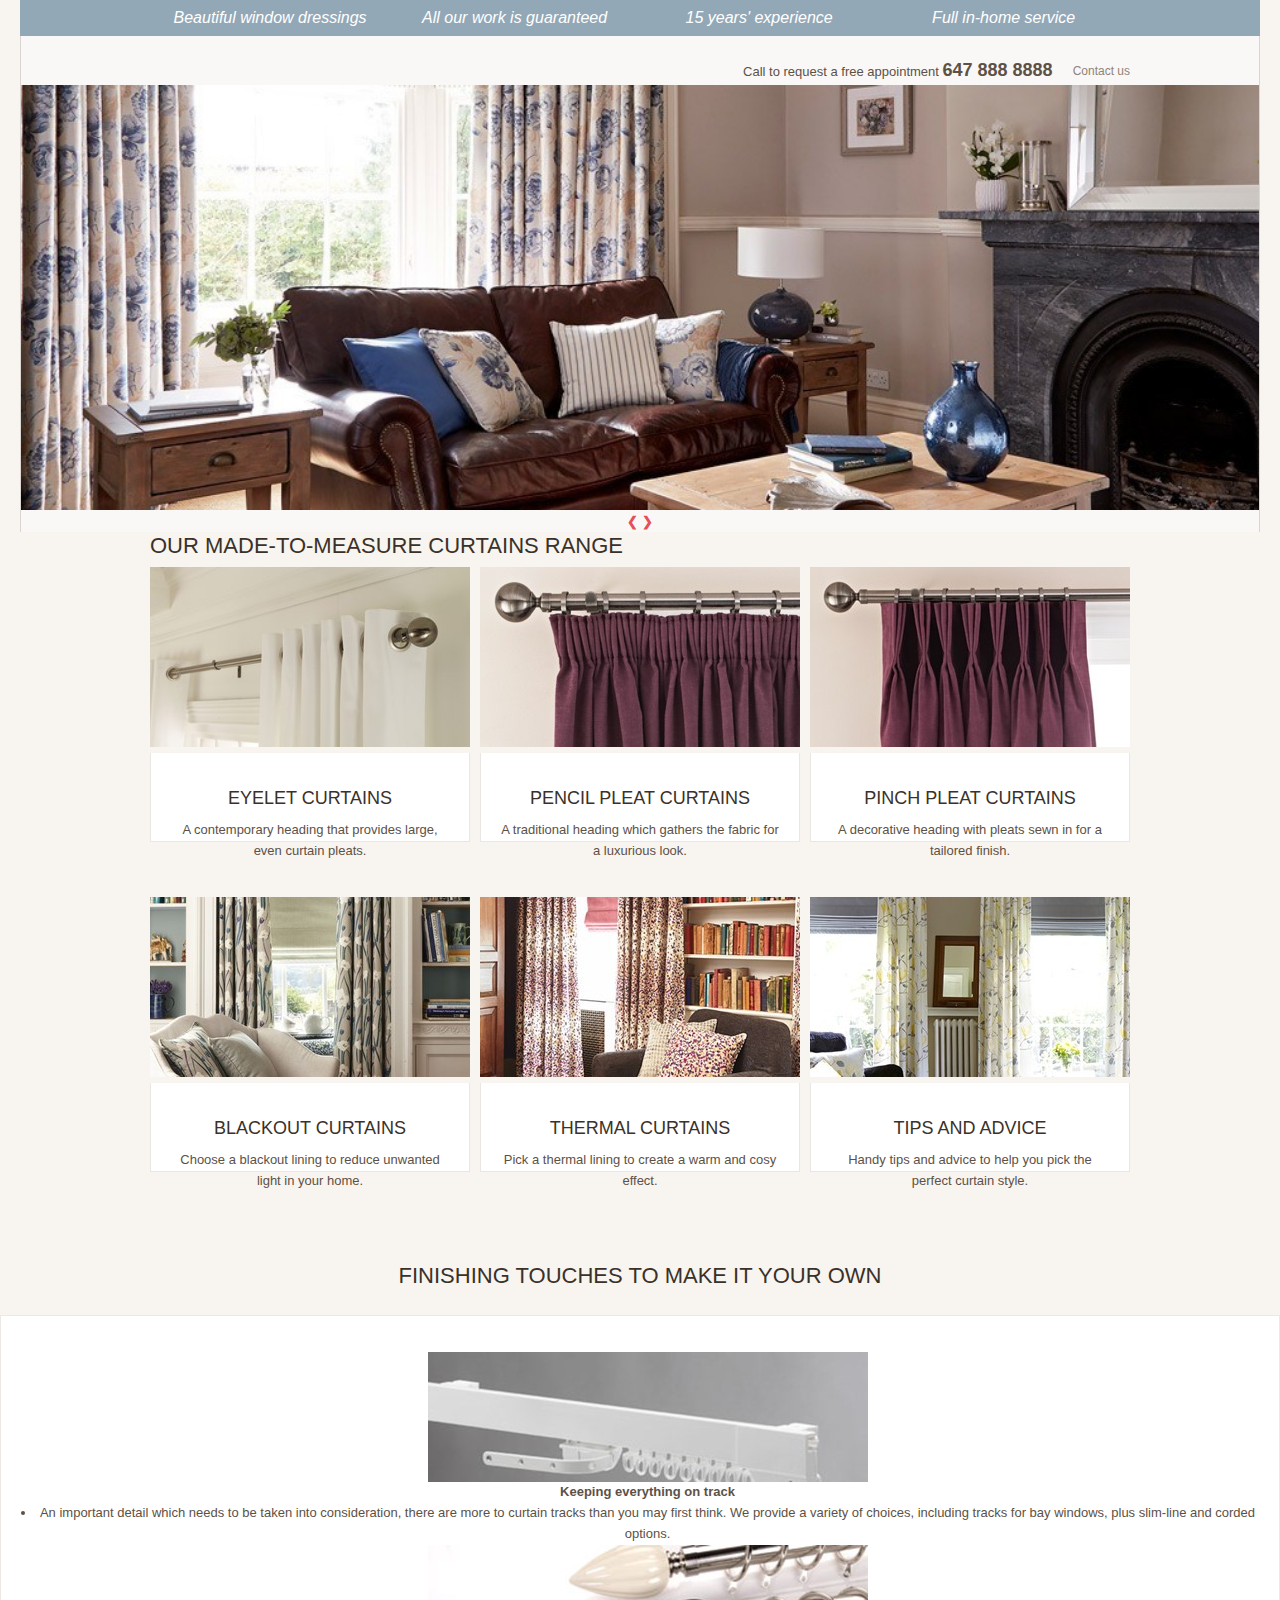
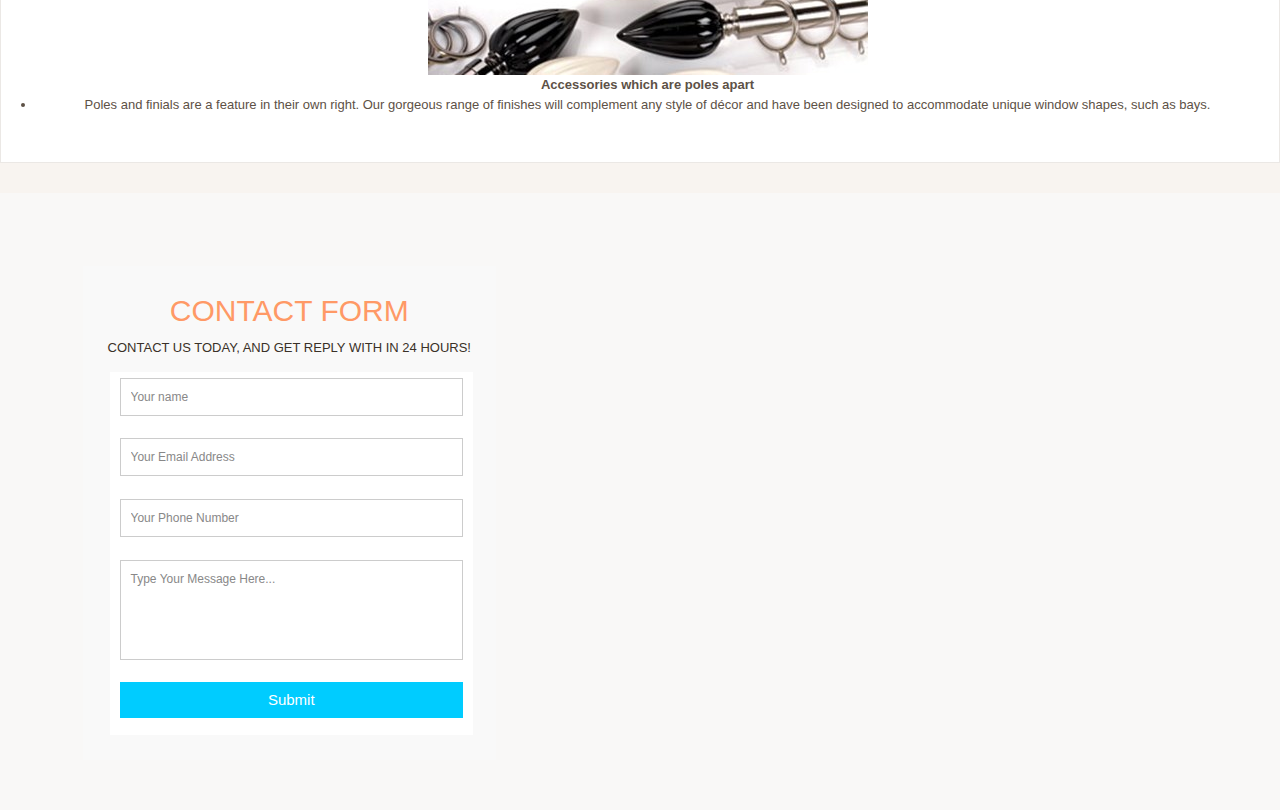
==== commit f3bb8cf3: "Update HenryCurtains.htm" ====
--- a/HenryCurtains.htm
+++ b/HenryCurtains.htm
@@ -60,7 +60,7 @@
 
 	    display: inline-block;
 
-	    vertical-align: top;
+	    vertical-align:  baseline;
 
 	}
 
@@ -307,7 +307,7 @@
 
   data-actiontypetag="Click" data-categorytag="Productpage" data-displaytag="True"><A 
 
-  class="link-wrapper" href=" /thermal-curtains/">
+  class="link-wrapper" >
 
   <DIV class="image-wrapper"><IMG width="320" height="180" alt="curtains-collection" 
 
@@ -443,7 +443,7 @@
 
 	    <fieldset>
 
-	      <textarea placeholder="Type Your Message..." tabindex="5" required></textarea>
+	      <textarea placeholder="Type Your Message Here..." tabindex="5" required></textarea>
 
 	    </fieldset>
 
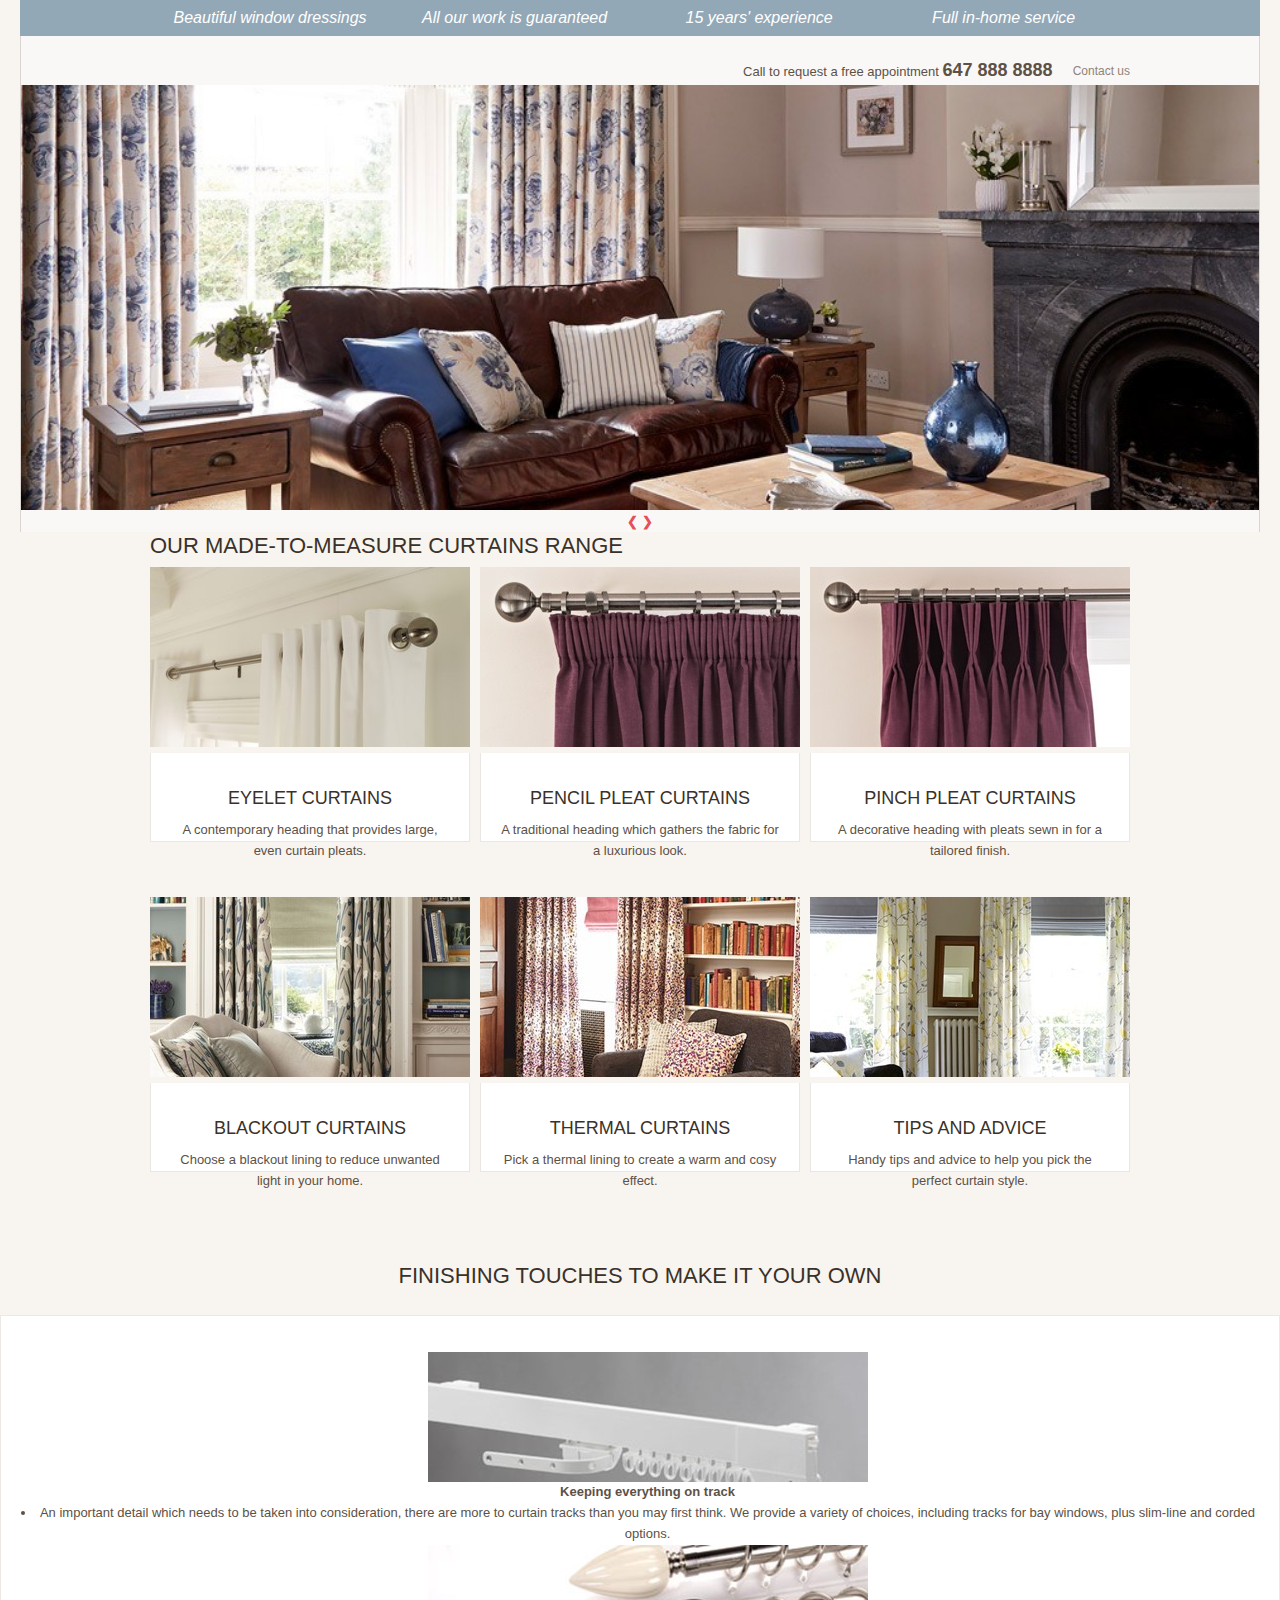
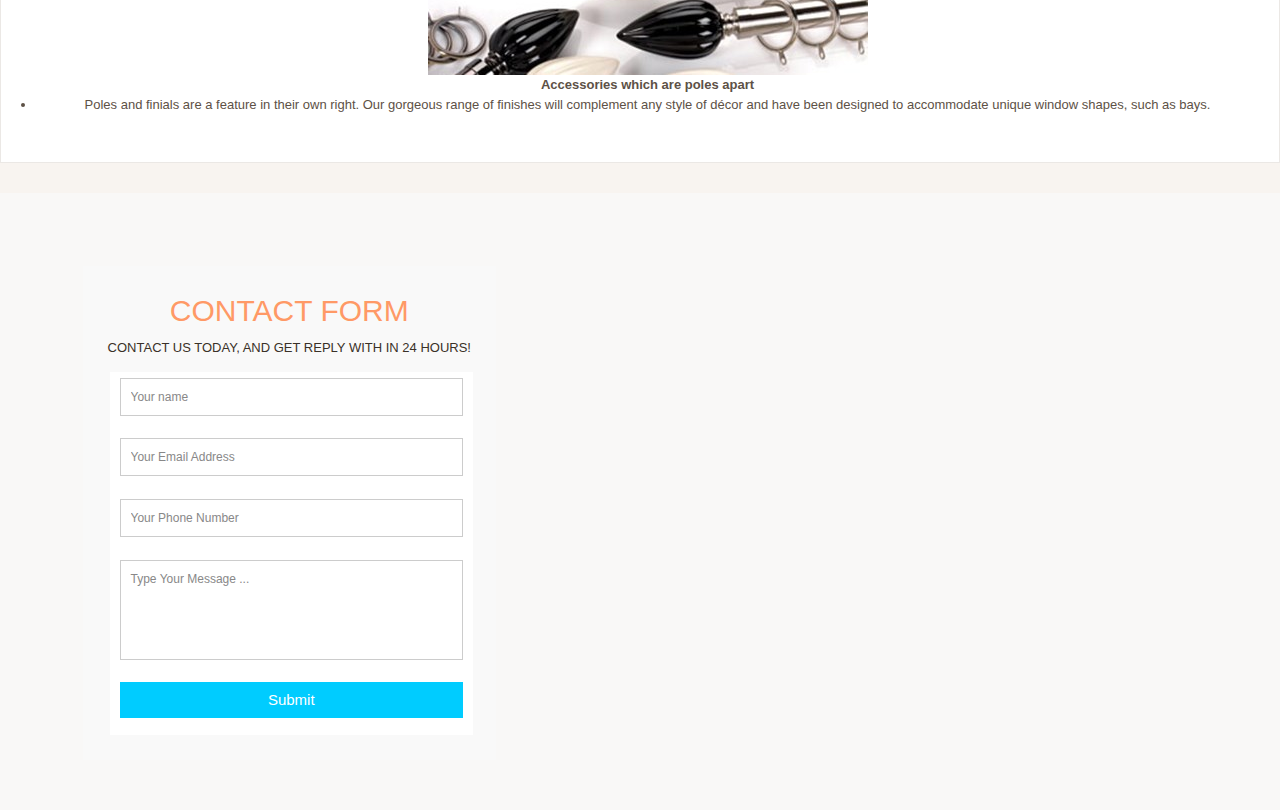
==== commit 8cd4d37d: "Update HenryCurtains.htm" ====
--- a/HenryCurtains.htm
+++ b/HenryCurtains.htm
@@ -50,11 +50,11 @@
 
     .mySlides {display:none;}
 
-	.container {
+     .container {
 
 	    text-align : center;
 
-	}
+     }
 
 	.image, .form {
 
@@ -411,13 +411,12 @@
 
 <A name="ContactForm"> </A>
 
-<div class="container">
-
-  <div class="row">
-
+
+
+      <div class="container">
 	  <div class="form">
 
-		<form id="contact" action="mail.php" method="post">
+	  <form id="contact" action="mail.php" method="post">
 
 	    <h3>Contact Form</h3>
 
@@ -443,7 +442,7 @@
 
 	    <fieldset>
 
-	      <textarea placeholder="Type Your Message Here..." tabindex="5" required></textarea>
+	      <textarea placeholder="Type Your Message ..." tabindex="5" required></textarea>
 
 	    </fieldset>
 
@@ -467,7 +466,7 @@
 
 	  </div>
 
-	</div>
+	
 
 </div>
 
